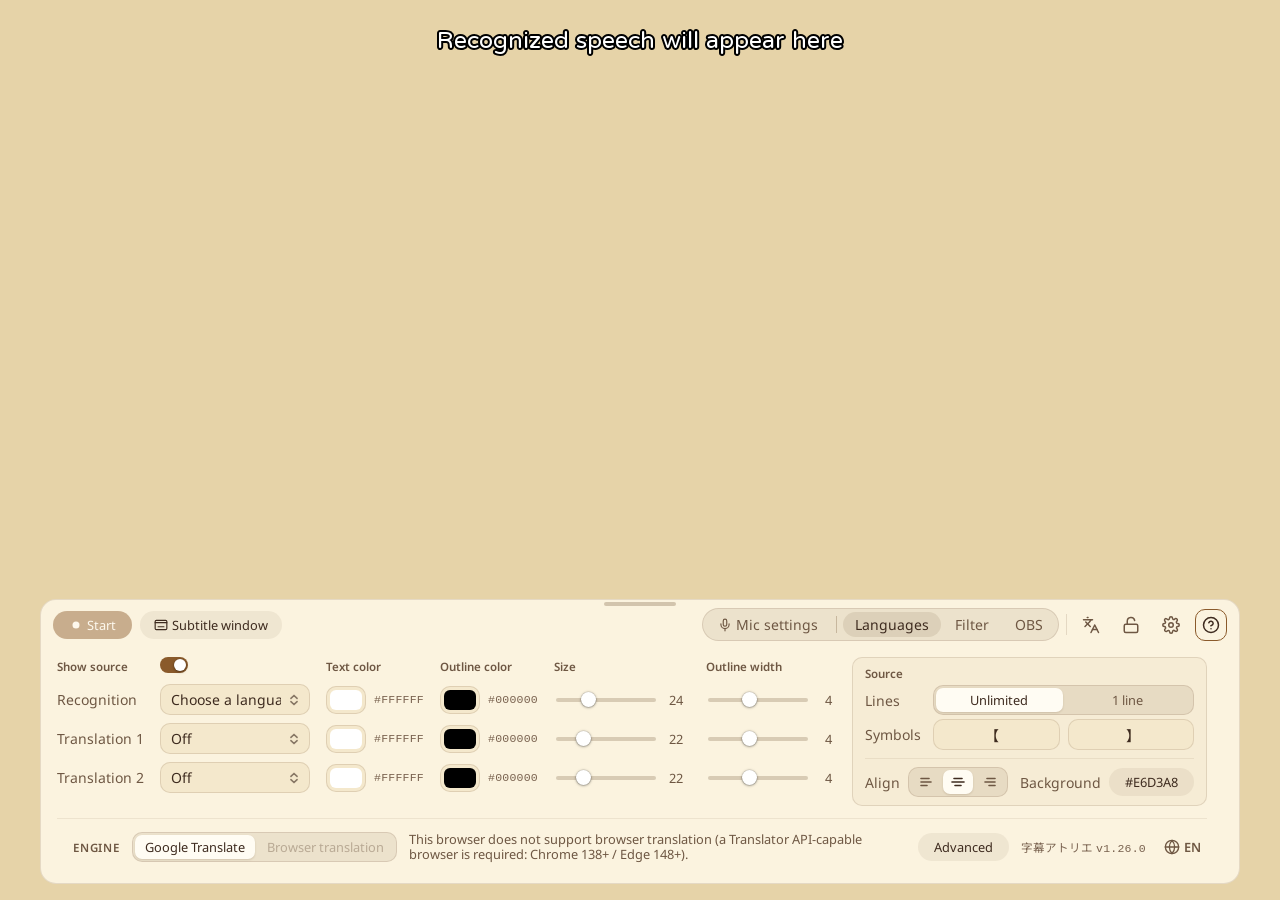
==== index.html @ d868354f "2つ目の窓を開き、別の音声を別々に認識・字幕にできるようにする マイクの設定パネルから index.html?ch=2 の窓を開く。窓ごとに認識・翻訳するので speech.js と controll" ====
<!DOCTYPE html>
<html lang="ja" class="is-booting" translate="no">
<head>
  <meta charset="UTF-8">
  <meta name="google" content="notranslate">
  <meta name="viewport" content="width=device-width, initial-scale=1.0">
  <title data-i18n="app.title">字幕アトリエ</title>
  <link rel="icon" type="image/png" href="images/icon.png">
  <!-- The second window (index.html?ch=2, js/channel.js) wears another accent
       from the first paint, so the two are not mistaken for each other. Its
       title gets a (2) from js/i18n.js. -->
  <script>
    if (new URLSearchParams(location.search).get('ch') === '2') document.documentElement.dataset.ch = '2';
  </script>

  <link rel="preconnect" href="https://fonts.googleapis.com">
  <link rel="preconnect" href="https://fonts.gstatic.com" crossorigin>
  <!-- UI runs on the Noto Sans superfamily: Latin from Noto Sans, Chinese from
       Noto Sans TC, Japanese from Noto Sans JP. They are cut from one source, so
       switching the interface language no longer changes the panel's metrics.
       Each is requested as a variable range (100..900) rather than fixed
       weights, so any weight the CSS asks for is a real one instead of a
       browser-synthesised fake bold, which smears CJK strokes.
       Huninn and M PLUS Rounded 1c stay for the subtitle output only. -->
  <link href="https://fonts.googleapis.com/css2?family=Noto+Sans:wght@100..900&family=Noto+Sans+TC:wght@100..900&family=Noto+Sans+JP:wght@100..900&family=Huninn&family=M+PLUS+Rounded+1c:wght@400;700&display=swap" rel="stylesheet">

  <!-- Shared with overlay.html — defines the subtitle line height and the clip
       heights derived from it. Must load before styles.css, which consumes it. -->
  <link rel="stylesheet" href="css/subtitle-core.css">
  <link rel="stylesheet" href="css/styles.css">
  <!-- Split out of styles.css by feature, one file per JS module where there
       is one. All of them add to @layer components, whose order styles.css
       declares, so styles.css must stay first; their order among themselves
       follows where each block used to sit. -->
  <link rel="stylesheet" href="css/toolbar.css">
  <link rel="stylesheet" href="css/tab-languages.css">
  <link rel="stylesheet" href="css/dialogs.css">
  <link rel="stylesheet" href="css/color-picker.css">
  <link rel="stylesheet" href="css/tab-filter.css">
  <link rel="stylesheet" href="css/tab-obs.css">
  <!-- The subtitle lines themselves, shared with subtitle-window.html so the
       subtitle window draws exactly what this window previews. -->
  <link rel="stylesheet" href="css/subtitle-display.css">
  <!-- The guided tour (js/tour.js). Separate because overlay.html has neither
       a toolbar nor a tour, and because the whole feature lifts out together. -->
  <link rel="stylesheet" href="css/tour.css">
</head>
<body>

  <main class="app-main">

    <section class="output-pane" data-i18n-aria-label="aria.output" aria-label="字幕出力">
      <div class="subtitle-display" data-sub-overflow="normal" data-sub-show-source="true"
           data-target1-lang="none" data-target2-lang="none">
        <div class="subtitle-line source"   id="display-source"   data-i18n-placeholder="output.source"></div>
        <div class="subtitle-line target-1" id="display-target-1" data-i18n-placeholder="output.target1"></div>
        <div class="subtitle-line target-2" id="display-target-2" data-i18n-placeholder="output.target2"></div>
      </div>
    </section>

    <!-- One card carries the toolbar AND the active settings tab. It used to be
         two full-width chrome strips (tab bar on top, control strip at the very
         bottom) with the settings content sandwiched between them; a single
         centred surface removes both bands, and with them the mismatch between
         the strips' edges and the content's. -->
    <aside class="control-card" data-i18n-aria-label="aria.settingsPane" aria-label="設定パネル">
      <!-- Grip for the panel's height (js/ui-layout.js): drag it up for more
           room, double-click to return to the default. A separator in ARIA
           terms, so it is focusable and the arrow keys move it too. Inside the
           card, so a press on it is never a background click. -->
      <div class="panel-resize" id="panel-resize" role="separator" tabindex="0"
           aria-orientation="horizontal"
           data-i18n-aria-label="layout.panelResize" aria-label="パネルの高さ"
           data-i18n-title="layout.panelResize" title="パネルの高さ"></div>
      <!-- One row, two groups: what is used while streaming on the left, what
           is used while setting up on the right. The toolbar survives
           .panel-collapsed (only the tab body is hidden), so start/stop stays
           reachable while the output fills the window — which is also why the
           card is the one region a background click ignores. -->
      <div class="control-toolbar">
        <!-- The live controls: start/stop, and the subtitle window the
             result goes out through. -->
        <div class="toolbar-start">
          <!-- Shown in the second window only (css/toolbar.css): which window
               this is, where the eye goes when pressing start. -->
          <span class="ch-badge" data-i18n-title="settings.second.badge" title="2つ目の窓">2</span>
          <!-- Start and stop are one button (js/speech.js): it offers start
               while idle and stop while recognising. data-recording is the
               single source of truth for "are we live" — js/controller.js,
               js/ui-filter.js, js/ui-mic.js and css/tour.css all read it. Both
               faces are always in the DOM, stacked in one grid cell, so the
               button is as wide as the longer label and does not jump when it
               flips; the hidden face is visibility:hidden, which also keeps it
               out of the accessible name. -->
          <button type="button" class="btn primary speech-btn" id="btn-speech" data-recording="false" disabled>
            <span class="speech-face speech-face-start">
              <svg viewBox="0 0 24 24" width="14" height="14" fill="currentColor" aria-hidden="true">
                <circle cx="12" cy="12" r="6"/>
              </svg>
              <span data-i18n="action.start">開始</span>
            </span>
            <span class="speech-face speech-face-stop">
              <svg viewBox="0 0 24 24" width="14" height="14" fill="currentColor" aria-hidden="true">
                <rect x="6" y="6" width="12" height="12" rx="1"/>
              </svg>
              <span data-i18n="action.stop">停止</span>
            </span>
          </button>

          <!-- Opens or closes the subtitle window (js/subtitle-window.js) from
               any OBS route and any tab, so putting it on stream is not three
               clicks deep. Unlike the mic button it stays while the panel is
               collapsed: that is when it is wanted, to bring back a window
               closed by mistake. aria-pressed is the open state (js/ui-obs.js). -->
          <button type="button" class="btn subwin-btn" id="subwin-btn" aria-pressed="false">
            <!-- app-window icon -->
            <svg viewBox="0 0 24 24" width="14" height="14" fill="none" stroke="currentColor" stroke-width="2" stroke-linecap="round" stroke-linejoin="round" aria-hidden="true">
              <rect x="2" y="4" width="20" height="16" rx="2"/>
              <path d="M2 8h20"/>
              <path d="M7 15h10"/>
            </svg>
            <span data-i18n="toolbar.subwin">字幕ウィンドウ</span>
          </button>
        </div>

        <!-- Shown in the gap between the two groups while the panel is
             collapsed. The tabs drive a body that isn't displayed then, and
             the language routing disappears with it — this is the only place
             left to check what is being recognised and where it is going.
             Read-only by design: collapsed means the output is being
             captured, so it must not invite a mid-stream click. -->
        <p class="toolbar-status" id="toolbar-status"></p>

        <div class="toolbar-actions">
          <!-- The setup controls share one inset track: the microphone, then
               the settings tabs. -->
          <div class="settings-nav">
            <!-- Microphone button and its panel (js/ui-mic.js). In the same
                 track as the tabs: it is set up once per session, like what
                 the tabs hold, and as a pill of its own it stood taller than
                 the tabs beside it. Not a tab itself — it opens a popover —
                 so it sits outside the tablist, behind a separator. Hidden
                 with the tabs while the panel is collapsed: switching the
                 input mid-stream should not be one stray click away.
                 data-alert puts a dot on it. Labelled "settings" rather than
                 just "microphone": an icon alone read as a mute toggle. The
                 tooltip names the device in use. -->
            <button type="button" class="mic-btn" id="mic-btn" popovertarget="mic-panel">
              <svg viewBox="0 0 24 24" width="14" height="14" fill="none" stroke="currentColor" stroke-width="2" stroke-linecap="round" stroke-linejoin="round" aria-hidden="true">
                <rect x="9" y="2" width="6" height="12" rx="3"/>
                <path d="M5 10v1a7 7 0 0 0 14 0v-1"/>
                <path d="M12 18v4"/>
              </svg>
              <span data-i18n="settings.mic.button">マイク設定</span>
            </button>

            <div class="mic-panel" id="mic-panel" popover>
              <div class="mic-panel-row">
                <h3 data-i18n="settings.mic.title">マイク</h3>
                <select class="select mic-select" data-i18n-aria-label="settings.mic.title" aria-label="マイク"></select>
              </div>

              <!-- data-state (idle | running | done) decides which part shows. -->
              <div class="mic-test">
                <div class="mic-test-head">
                  <button type="button" class="btn mic-test-btn" data-i18n="settings.mic.test.button">音量テスト</button>
                  <p class="mic-test-hint" data-i18n="settings.mic.test.hint">説明</p>
                  <p class="mic-test-step" aria-live="polite"></p>
                </div>
                <div class="level-bar mic-test-live"><div class="level-fill"></div></div>
                <div class="mic-test-result">
                  <div class="mic-test-bars">
                    <div class="mic-test-row mic-test-voice">
                      <span data-i18n="settings.mic.test.voice">話し声</span>
                      <div class="level-bar"><div class="level-fill"></div></div>
                      <span class="level-value"></span>
                    </div>
                    <div class="mic-test-row mic-test-bg">
                      <span data-i18n="settings.mic.test.background">背景音</span>
                      <div class="level-bar"><div class="level-fill"></div><div class="level-mark"></div></div>
                      <span class="level-value"></span>
                    </div>
                    <p class="mic-test-gap"></p>
                  </div>
                  <p class="mic-test-verdict" aria-live="polite"></p>
                  <button type="button" class="btn mic-test-switch" hidden
                          data-i18n="settings.segment.switch">切り替える</button>
                </div>
              </div>

              <!-- Cloud recognition only; see speech.js (engineSegments). -->
              <div class="mic-panel-row mic-segment">
                <div>
                  <h3 data-i18n="settings.segment.title">文の区切り</h3>
                  <p data-i18n="settings.segment.desc">説明</p>
                </div>
                <div class="seg-switch" role="group" data-i18n-aria-label="settings.segment.title" aria-label="文の区切り">
                  <label><input type="radio" name="segmentMode" value="auto" data-bind="segmentMode"><span data-i18n="settings.segment.auto">自動</span></label>
                  <label><input type="radio" name="segmentMode" value="engine" data-bind="segmentMode"><span data-i18n="settings.segment.engine">エンジン</span></label>
                </div>
              </div>

              <!-- Opens the second window (js/second-window.js): another input,
                   recognised and put out on its own. Removed in the second
                   window itself, which cannot open a third. -->
              <div class="mic-panel-row mic-second">
                <div>
                  <h3 data-i18n="settings.second.title">2つ目の窓</h3>
                  <p data-i18n="settings.second.desc">説明</p>
                </div>
                <button type="button" class="btn" id="second-window-btn" data-i18n="settings.second.open">開く</button>
              </div>
            </div>

            <span class="settings-nav-sep" aria-hidden="true"></span>

            <!-- Settings are split across three tabs. Each tab panel is filled by
                 its own module (js/ui-languages.js, js/ui-filter.js,
                 js/ui-obs.js — mounted from js/main.js); switching is handled by
                 js/ui-tabs.js and the active tab persists in the settings store. -->
            <div class="settings-tabs" role="tablist" data-i18n-aria-label="aria.settingsSections"
                 aria-label="設定項目" aria-orientation="horizontal">
              <button type="button" role="tab" id="tab-btn-languages" aria-controls="tab-languages"
                      aria-selected="true" data-tab="languages" class="tab-btn is-active"
                      data-i18n="tab.languages">言語</button>
              <button type="button" role="tab" id="tab-btn-filter" aria-controls="tab-filter"
                      aria-selected="false" tabindex="-1" data-tab="filter" class="tab-btn"
                      data-i18n="tab.filter">単語置換</button>
              <button type="button" role="tab" id="tab-btn-obs" aria-controls="tab-obs"
                      aria-selected="false" tabindex="-1" data-tab="obs" class="tab-btn"
                      data-i18n="tab.obs">OBS</button>
            </div>
          </div>

          <button type="button" class="icon-btn" id="toggle-manual" aria-pressed="false"
                  data-i18n-title="header.action.toggleManual" title="テキスト翻訳の表示／非表示">
            <!-- languages / translate icon -->
            <svg viewBox="0 0 24 24" fill="none" stroke="currentColor" stroke-width="2" stroke-linecap="round" stroke-linejoin="round" aria-hidden="true">
              <path d="m5 8 6 6"/>
              <path d="m4 14 6-6 2-3"/>
              <path d="M2 5h12"/>
              <path d="M7 2h1"/>
              <path d="m22 22-5-10-5 10"/>
              <path d="M14 18h6"/>
            </svg>
          </button>

          <!-- The panel is opened and closed by clicking the background, so this
               is the lock for that gesture, not a second way to toggle it. Both
               icons ship; CSS shows the one matching .is-active. -->
          <button type="button" class="icon-btn lock-btn" id="toggle-lock" aria-pressed="false"
                  data-i18n-title="header.action.toggleLock" title="背景クリックでの開閉をロック">
            <!-- lock-open icon (shown while the gesture is live) -->
            <svg class="lock-icon-open" viewBox="0 0 24 24" fill="none" stroke="currentColor" stroke-width="2" stroke-linecap="round" stroke-linejoin="round" aria-hidden="true">
              <rect x="3" y="11" width="18" height="11" rx="2"/>
              <path d="M7 11V7a5 5 0 0 1 9.9-1"/>
            </svg>
            <!-- lock icon (shown while locked) -->
            <svg class="lock-icon-closed" viewBox="0 0 24 24" fill="none" stroke="currentColor" stroke-width="2" stroke-linecap="round" stroke-linejoin="round" aria-hidden="true">
              <rect x="3" y="11" width="18" height="11" rx="2"/>
              <path d="M7 11V7a5 5 0 0 1 10 0v4"/>
            </svg>
          </button>

          <button type="button" class="icon-btn" id="open-settings-dialog"
                  data-i18n-title="header.action.settings" title="設定">
            <!-- gear icon -->
            <svg viewBox="0 0 24 24" fill="none" stroke="currentColor" stroke-width="2" stroke-linecap="round" stroke-linejoin="round" aria-hidden="true">
              <circle cx="12" cy="12" r="3"/>
              <path d="M19.4 15a1.7 1.7 0 0 0 .3 1.8l.1.1a2 2 0 1 1-2.8 2.8l-.1-.1a1.7 1.7 0 0 0-1.8-.3 1.7 1.7 0 0 0-1 1.5V21a2 2 0 0 1-4 0v-.1a1.7 1.7 0 0 0-1.1-1.5 1.7 1.7 0 0 0-1.8.3l-.1.1a2 2 0 1 1-2.8-2.8l.1-.1a1.7 1.7 0 0 0 .3-1.8 1.7 1.7 0 0 0-1.5-1H3a2 2 0 0 1 0-4h.1a1.7 1.7 0 0 0 1.5-1.1 1.7 1.7 0 0 0-.3-1.8l-.1-.1a2 2 0 1 1 2.8-2.8l.1.1a1.7 1.7 0 0 0 1.8.3h.1a1.7 1.7 0 0 0 1-1.5V3a2 2 0 0 1 4 0v.1a1.7 1.7 0 0 0 1 1.5 1.7 1.7 0 0 0 1.8-.3l.1-.1a2 2 0 1 1 2.8 2.8l-.1.1a1.7 1.7 0 0 0-.3 1.8v.1a1.7 1.7 0 0 0 1.5 1H21a2 2 0 0 1 0 4h-.1a1.7 1.7 0 0 0-1.5 1z"/>
            </svg>
          </button>

          <!-- The only entry to the walkthrough (js/tour.js). It sits in the
               toolbar rather than beside the version signature in the Languages
               tab because the toolbar is the one region that survives
               .panel-collapsed and every tab switch — and "how do I get the
               panel back?" is asked precisely when that signature is hidden.
               On the first launches it wears a ring; see .is-hinting. -->
          <button type="button" class="icon-btn" id="open-tour"
                  data-i18n-title="header.action.tour" title="使い方ガイド">
            <!-- circle-help icon -->
            <svg viewBox="0 0 24 24" fill="none" stroke="currentColor" stroke-width="2" stroke-linecap="round" stroke-linejoin="round" aria-hidden="true">
              <circle cx="12" cy="12" r="10"/>
              <path d="M9.1 9a3 3 0 0 1 5.8 1c0 2-3 3-3 3"/>
              <path d="M12 17h.01"/>
            </svg>
          </button>
        </div>
      </div>
      <div class="settings-body" id="settings-body">
        <div class="tab-panel" id="tab-languages" role="tabpanel" aria-labelledby="tab-btn-languages"></div>
        <div class="tab-panel" id="tab-filter" role="tabpanel" aria-labelledby="tab-btn-filter" hidden></div>
        <div class="tab-panel" id="tab-obs"    role="tabpanel" aria-labelledby="tab-btn-obs"    hidden></div>
      </div>
    </aside>

    <section class="manual-translate-panel" id="manual-translate-panel"
             data-i18n-aria-label="aria.manualTranslate" aria-label="テキスト翻訳">
      <!-- Manual text translation UI is mounted by js/ui-manual-translate.js.
           Anchored to the bottom of .app-main so it slides up over the control
           panel from the very bottom of the window. -->
    </section>

  </main>


  <dialog class="app-dialog" id="dialog-settings">
    <div class="dialog-header">
      <h2 data-i18n="dialog.settings.title">設定</h2>
      <button type="button" class="icon-btn" data-close-dialog data-i18n-title="dialog.close"
              data-i18n-aria-label="dialog.close" title="閉じる" aria-label="閉じる">
        <svg viewBox="0 0 24 24" fill="none" stroke="currentColor" stroke-width="2" stroke-linecap="round" stroke-linejoin="round" aria-hidden="true">
          <path d="M18 6 6 18M6 6l12 12"/>
        </svg>
      </button>
    </div>
    <div class="dialog-body">
      <!-- Settings dialog content is mounted by js/ui-settings-dialog.js -->
    </div>
  </dialog>

  <dialog class="app-dialog" id="dialog-url-format">
    <div class="dialog-header">
      <h2 data-i18n="lang.engine.link.help.title">URL の形式</h2>
      <button type="button" class="icon-btn" data-close-dialog data-i18n-title="dialog.close"
              data-i18n-aria-label="dialog.close" title="閉じる" aria-label="閉じる">
        <svg viewBox="0 0 24 24" fill="none" stroke="currentColor" stroke-width="2" stroke-linecap="round" stroke-linejoin="round" aria-hidden="true">
          <path d="M18 6 6 18M6 6l12 12"/>
        </svg>
      </button>
    </div>
    <div class="dialog-body">
      <div class="format-help">
        <p data-i18n="lang.engine.link.help.url.intro">次の形式で入力できます：</p>
        <ul class="format-help-list">
          <li><code>https://your-host.com/translate</code></li>
          <li><code>your-host.com</code> <span data-i18n="lang.engine.link.help.url.note1">（https:// と /translate は自動で補完されます）</span></li>
          <li><code>your-key://your-host.com</code> <span data-i18n="lang.engine.link.help.url.note2">（キーは X-API-Key ヘッダーで送信されます）</span></li>
        </ul>

        <p data-i18n="lang.engine.link.help.request">サーバーに次の POST /translate リクエストを送信します：</p>
        <pre><code>{
  "text": "こんにちは",
  "sourceLang": "ja",
  "targetLangs": ["en", "zh-TW"]
}</code></pre>

        <p data-i18n="lang.engine.link.help.response">サーバーは次の形式でレスポンスを返します：</p>
        <pre><code>{ "translations": ["Hello", "你好"] }</code></pre>
      </div>
    </div>
  </dialog>

  <dialog class="app-dialog" id="dialog-link-example">
    <div class="dialog-header">
      <h2 id="dialog-link-example-title">サンプル</h2>
      <button type="button" class="icon-btn" data-close-dialog data-i18n-title="dialog.close"
              data-i18n-aria-label="dialog.close" title="閉じる" aria-label="閉じる">
        <svg viewBox="0 0 24 24" fill="none" stroke="currentColor" stroke-width="2" stroke-linecap="round" stroke-linejoin="round" aria-hidden="true">
          <path d="M18 6 6 18M6 6l12 12"/>
        </svg>
      </button>
    </div>
    <div class="dialog-body">
      <!-- Example body is populated by js/ui-languages.js when a button is clicked. -->
      <div class="example-steps" id="dialog-link-example-steps"></div>
      <div class="code-block">
        <pre><code id="dialog-link-example-code"></code></pre>
        <button type="button" class="btn code-copy-btn" id="dialog-link-example-copy"
                data-i18n="lang.engine.link.help.copy">コピー</button>
      </div>
    </div>
  </dialog>

  <!-- Quick colours for the in-page palette (js/color-picker.js reads these
       through each input's `list`). Declared here so the sets can be edited
       without touching code; the subtitle set is the one carried over from the
       project this app's palette is modelled on. -->
  <datalist id="palette-text">
    <option value="#FFFFFF"></option>
    <option value="#000000"></option>
    <option value="#4B8CE2"></option>
    <option value="#FF80FF"></option>
    <option value="#CB9947"></option>
    <option value="#FF6264"></option>
    <option value="#988952"></option>
    <option value="#FF0000"></option>
    <option value="#FF6C6C"></option>
    <option value="#BE78FF"></option>
  </datalist>

  <!-- Chroma-key green, the two themes' default backgrounds, and the two pure
       neutrals: this one fills the whole page, so the useful values are the ones
       a key filter can knock out cleanly — plus a way back to either default. -->
  <datalist id="palette-bg">
    <option value="#00FF00"></option>
    <option value="#0E1016"></option>
    <option value="#E6D3A8"></option>
    <option value="#000000"></option>
    <option value="#FFFFFF"></option>
  </datalist>

  <script type="module" src="js/main.js"></script>
</body>
</html>
---- css/subtitle-core.css ----
/**
 * subtitle-core.css
 *
 * The subtitle rendering contract, shared by the two documents that draw
 * subtitles. Both of them are output: the OBS tab presents them as two equal
 * modes (obs.mode.capture / obs.mode.ws), not as a rehearsal and a
 * broadcast.
 *
 *   - index.html + css/styles.css is the window-capture path. OBS captures the
 *     app window and a chroma key removes --sub-bg, so the subtitle area of
 *     that window is what the viewer sees. It doubles as the surface the user
 *     styles against — a second job, not a lesser one — and anything that
 *     spills onto --sub-bg there (a shadow, subpixel antialiasing) reaches the
 *     stream as key residue.
 *   - overlay.html is the WebSocket path, added to OBS as a browser source.
 *
 * A change that looks right in only one of them is broken for whoever uses the
 * other. Both load this file from the same local server, so there is exactly
 * one definition of the numbers below.
 *
 * Why this file exists
 * --------------------
 * The clip heights are not free-standing values — they are multiples of the
 * line height, and the "show only the newest line" and "show two lines" modes
 * are only correct while that relationship holds. Those numbers used to be
 * written out four times (twice in styles.css, twice in overlay.html), so
 * changing the line height silently broke the clipping: text would be cut
 * mid-glyph, or a second line would peek through the bottom of a one-line box.
 * Nothing failed loudly; it just looked wrong on stream.
 *
 * Deriving the clips from the line height makes that breakage impossible.
 * Change --sub-line-height and both clips follow.
 *
 * Scope
 * -----
 * Values only, deliberately. The selectors stay in each side's own stylesheet
 * because the two documents are structured differently: the app window drives
 * its modes from data attributes on .subtitle-display, while the overlay toggles
 * classes on the line elements from the WebSocket payload. Those are two sound
 * wirings for two different data sources, and forcing them into one shape would
 * drag the overlay into the app's store/attribute conventions for no gain.
 *
 * If a future change does unify the selectors, the rules can move here too —
 * but keep this file free of anything that assumes one document's structure.
 *
 * Note for the overlay: OBS caches browser sources. After editing this file,
 * refresh the source's cache in OBS or the old values stay on screen.
 */

:root {
  /* Unitless on purpose: it inherits as a ratio, so a line keeps its own
     proportions when the user changes font size per subtitle slot. */
  --sub-line-height: 1.3;

  /* One line — the source (STT) line in "newest line only" mode. JS scrolls the
     element to its bottom so the last wrapped line is the visible one. */
  --sub-clip-1line: calc(var(--sub-line-height) * 1em);

  /* Two lines — the target lines in "shrink" mode. JS cinema-scrolls through
     anything taller than this. */
  --sub-clip-2line: calc(var(--sub-line-height) * 2em);
}
---- css/styles.css ----
/* =========================================
   字幕アトリエ — main stylesheet
   Organized with @layer to control cascade order.

   This file holds the tokens, base, layout and utilities layers and the
   components shared across the app (buttons, inputs, switches, popovers).
   Components that belong to one feature live beside it, each adding to
   @layer components: toolbar.css, tab-languages.css, tab-filter.css,
   tab-obs.css, dialogs.css, color-picker.css. This file must load first —
   its @layer statement is what fixes the layer order for all of them.

   Design system (dark, Apple-inspired aesthetic):
   - the page itself is the subtitle background (--sub-bg, user-configured,
     a blue-tinted near-black by default — the same cool cast as the card's
     greys, so the card reads as part of it rather than cut out of a void; the
     subtitle window keeps its own fixed key green);
     the control card floats on it with its own dark palette, which climbs
     --color-bg (deepest: code blocks, wells) → surface-1 (card, dialogs) →
     surface-2 (inputs, inset tracks) → surface-3 (hover / raised chips);
     separation prefers hairlines + elevation over solid borders.
   - text hierarchy is white at three opacity levels (≈88/55/30%).
   - spacing uses a numeric 4/8/12/16/24 scale (--space-1..5).
   - type collapses onto a 4-step scale (--text-xs..lg).
   - focus is a soft accent ring (--focus-ring) everywhere.
   ========================================= */

@layer reset, tokens, base, layout, components, utilities;

/* ============ reset ============ */
@layer reset {
  *, *::before, *::after { box-sizing: border-box; }
  html, body, h1, h2, h3, h4, p, ul, ol, figure { margin: 0; padding: 0; }
  ul, ol { list-style: none; }
  button { font: inherit; cursor: pointer; background: none; border: 0; color: inherit; }
  input, select, textarea { font: inherit; color: inherit; }
  img, svg { display: block; max-width: 100%; }
  :focus-visible { outline: none; box-shadow: var(--focus-ring); }
}

/* ============ tokens ============ */
@layer tokens {
  :root {
    color-scheme: dark;

    /* --- typography --- */
    /* One superfamily for the whole UI. The regional face still switches with
       the interface language (see :root:lang(ja)) so each language keeps its
       correct glyph forms, but because Noto Sans TC and JP are cut from the
       same source they share metrics — switching language no longer resizes
       labels and nudges the layout. Latin always comes from Noto Sans, which
       harmonises with both.
       Rounded faces are deliberately NOT used here: their rounded terminals
       blur dense kanji at the 11.5–14px this panel runs at. */
    --font-ui:       "Noto Sans", "Noto Sans TC", system-ui, -apple-system, "Segoe UI", "Microsoft JhengHei", sans-serif;
    /* --font-subtitle lives in css/subtitle-display.css. */

    --text-xs: 0.72rem;
    --text-sm: 0.8rem;
    --text-md: 0.875rem;
    --text-lg: 1rem;

    /* --- UI palette (dark, Apple system colors) --- */
    --color-bg:            #151517;
    --color-surface-1:     #1d1d20;   /* header, control panel, dialogs */
    --color-surface-2:     #27272b;   /* inputs, inset tracks */
    --color-surface-3:     #323238;   /* hover states, raised segments */
    --color-border:        rgba(255, 255, 255, 0.08);   /* hairline */
    --color-border-strong: rgba(255, 255, 255, 0.16);
    --color-text:          rgba(255, 255, 255, 0.88);
    --color-text-dim:      rgba(255, 255, 255, 0.55);
    --color-text-faint:    rgba(255, 255, 255, 0.48);   /* ≈4.8:1 on surface-1, 4.5:1 on surface-2 */
    --color-accent:        #0a84ff;
    --color-accent-hover:  #2f94ff;
    --color-accent-fill:       #0071e3;   /* white text on accent: 4.7:1 (#0a84ff is only 3.65:1) */
    --color-accent-fill-hover: #0068d1;   /* hover darkens, so white text gets more contrast, not less */
    --color-accent-soft:   color-mix(in oklab, var(--color-accent) 20%, transparent);
    --color-danger:        #ff453a;
    --color-danger-fill:       #d70015;   /* white text on red: 5.4:1 (#ff453a is only 3.4:1) */
    --color-danger-fill-hover: #c4281c;   /* hover darkens, like --color-accent-fill-hover */
    --color-danger-text:       color-mix(in oklab, var(--color-danger) 85%, white);
    --color-success:       #32d74b;
    --color-warning:       #ffd60a;

    /* --- material fills (translucent, read over any surface) --- */
    --fill-1: rgba(255, 255, 255, 0.09);   /* resting controls */
    --fill-2: rgba(255, 255, 255, 0.14);   /* hovered controls */
    --fill-3: rgba(255, 255, 255, 0.22);   /* raised / selected chips */
    --fill-inset: rgba(0, 0, 0, 0.22);     /* inset tracks, darker than their chrome */
    --fill-track: rgba(255, 255, 255, 0.18); /* slider rails: lighter than the card, as macOS draws them */
    --fill-toggle: var(--fill-3);          /* switch track while off */

    /* --- motion (custom curves — built-in CSS easings are too weak) --- */
    --ease-out:    cubic-bezier(0.23, 1, 0.32, 1);    /* UI enter / press release */
    --ease-in-out: cubic-bezier(0.77, 0, 0.175, 1);   /* on-screen movement */
    --ease-drawer: cubic-bezier(0.32, 0.72, 0, 1);    /* iOS-like drawer slide */

    /* --- elevation / focus (soft, two-layer Apple shadows) --- */
    --shadow-1:       0 1px 2.5px rgba(0, 0, 0, 0.3);
    --shadow-2:       0 4px 16px rgba(0, 0, 0, 0.28), 0 1px 3px rgba(0, 0, 0, 0.3);
    --shadow-overlay: 0 24px 64px rgba(0, 0, 0, 0.5), 0 4px 16px rgba(0, 0, 0, 0.35);
    --shadow-popover: 0 12px 32px rgba(0, 0, 0, 0.45);
    --color-scrim:    rgba(0, 0, 0, 0.5);   /* dialog backdrop */
    --focus-ring:     0 0 0 3px color-mix(in oklab, var(--color-accent) 40%, transparent);

    /* --- layout sizing --- */
    /* The control card (toolbar + tab body); the manual panel matches it.
       Sized to the Languages tab, the one people sit on, rather than to the
       tallest tab: the OBS tab's instructions scroll instead (.tab-panel is
       overflow-y: auto). It was 324px while the engine column kept a footer
       row for the signature; moving that into the engine row freed 46px. */
    --control-panel-h: 285px;
    --panel-measure:   1200px;    /* widest the card grows to before it centres
                                     itself in the window */
    --radius-sm:       6px;
    --radius-md:       10px;
    --radius-lg:       16px;
    --radius-full:     999px;
    --space-1:         4px;
    --space-2:         8px;
    --space-3:         12px;
    --space-4:         16px;
    --space-5:         24px;

    /* How far the control card is inset from the window. The card being the
       centred object — rather than a full-width strip with centred content —
       is what keeps its edges and its content's edges from disagreeing. */
    --card-inset:      var(--space-4);

    /* Label column shared by every labelled row in every tab. One value means
       controls line up on a single seam, and switching tabs doesn't shift it. */
    --label-col:       130px;

    /* --- subtitle settings (driven from JS) --- */
    --sub-bg:                #0E1016;
    --sub-align:             center;
    --sub-overflow:          normal;        /* normal | shrink (max 2 lines) */

    --sub-source-color:      #FFFFFF;
    --sub-source-stroke:     #000000;
    --sub-source-stroke-w:   4px;
    --sub-source-size:       24px;

    --sub-target1-color:     #FFFFFF;
    --sub-target1-stroke:    #000000;
    --sub-target1-stroke-w:  4px;
    --sub-target1-size:      22px;

    --sub-target2-color:     #FFFFFF;
    --sub-target2-stroke:    #000000;
    --sub-target2-stroke-w:  4px;
    --sub-target2-size:      22px;
  }

  /* Light theme (js/theme.js sets data-theme). Warm rather than a white sheet:
     cream panels on a custard page, deep brown for text instead of black and
     caramel in place of the blue accent. The page itself (--sub-bg) is a user
     setting, not a token, so its light default lives in js/theme.js.
     Only the palette changes here; every component reads these names, which
     is the whole of what makes a second theme cheap. The few literal colours
     that do not survive a light surface are overridden beside their rules
     (search for data-theme="light").
     Contrast, measured: text 12.1:1 on surface-1; dim 5.7:1; faint 5.1:1 on
     surface-1 and 4.6:1 on surface-2; white on accent-fill 5.9:1. */
  :root[data-theme="light"] {
    color-scheme: light;

    --color-bg:            #F0E4C8;
    --color-surface-1:     #FBF3DF;
    --color-surface-2:     #F4E8CC;
    --color-surface-3:     #ECDDB9;
    --color-border:        rgba(94, 62, 30, 0.14);
    --color-border-strong: rgba(94, 62, 30, 0.26);
    --color-text:          #3E2B1F;
    --color-text-dim:      #6E5743;
    --color-text-faint:    #7A6350;
    --color-accent:        #8A5A2B;
    --color-accent-hover:  #9C6A36;
    --color-accent-fill:       #8A5A2B;
    --color-accent-fill-hover: #774B22;
    --color-danger:        #C9372C;
    --color-danger-fill:       #B42318;
    --color-danger-fill-hover: #9E1F15;
    --color-danger-text:       #A8291F;
    --color-success:       #3A8F3F;
    --color-warning:       #C98A00;

    /* Fills flip from white-on-dark to brown-on-cream. The raised chip is the
       exception: it becomes an opaque cream that sits above the inset track,
       the way a selected segment does in a light macOS control. */
    --fill-1: rgba(94, 62, 30, 0.07);
    --fill-2: rgba(94, 62, 30, 0.11);
    --fill-3: #FFFCF3;
    --fill-inset: rgba(94, 62, 30, 0.09);
    --fill-track: rgba(94, 62, 30, 0.22);
    /* Not --fill-3: a cream track on a cream card is no switch at all. */
    --fill-toggle: rgba(94, 62, 30, 0.2);

    /* Brown-tinted and lighter: black shadows at dark-theme strength read as
       smudges on cream. */
    --shadow-1:       0 1px 2px rgba(80, 50, 20, 0.16);
    --shadow-2:       0 4px 14px rgba(80, 50, 20, 0.14), 0 1px 3px rgba(80, 50, 20, 0.12);
    --shadow-overlay: 0 24px 56px rgba(80, 50, 20, 0.22), 0 4px 14px rgba(80, 50, 20, 0.14);
    --shadow-popover: 0 12px 28px rgba(80, 50, 20, 0.2);
    --color-scrim:    rgba(60, 40, 20, 0.32);
  }

  /* The second window (index.html?ch=2, js/channel.js): purple in place of
     the accent, in both themes, so the two windows are told apart at a glance
     — the start button above all. Nothing else changes; the subtitles are
     the user's colours either way.
     Contrast, measured: white on accent-fill 6.0:1 (dark), 6.9:1 (light). */
  :root[data-ch="2"] {
    --color-accent:            #bf5af2;
    --color-accent-hover:      #c86ff5;
    --color-accent-fill:       #8944ab;
    --color-accent-fill-hover: #7a3a99;
  }
  :root[data-ch="2"][data-theme="light"] {
    --color-accent:            #7b3fa0;
    --color-accent-hover:      #8c4db3;
    --color-accent-fill:       #7b3fa0;
    --color-accent-fill-hover: #6a3389;
  }

  /* 日文 UI 時把 CJK 那一段換成日文字形。同一個碼位在台日兩地的寫法不同
     （直、骨、喝…），這無法靠 fallback 順序處理，必須明確覆寫。
     TC 與 JP 同源，所以換的只是字形，字寬不變。
     字幕（--font-subtitle）刻意不跟著切換：一行裡可能同時有原文和兩種
     譯文，沒有單一語言可以跟。 */
  :root:lang(ja) {
    --font-ui: "Noto Sans", "Noto Sans JP", system-ui, "Yu Gothic UI", "Hiragino Sans", sans-serif;
  }
}

/* ============ base ============ */
@layer base {
  html, body { height: 100%; }

  body {
    font-family: var(--font-ui);
    /* The whole window is the user-configured subtitle background, near-black
       by default, and the control card floats on it with its own dark palette.
       In window-capture mode (obs.mode.capture) this window IS the output, so
       the user sets a key colour here for OBS to remove; anything drawn on
       --sub-bg is then judged by whether a keyer can remove it — see
       css/subtitle-core.css. The subtitle window does not follow this: its
       background is fixed key green (subtitle-window.html).
       (--color-bg stays the dark base for wells inside the card — code blocks,
       readonly fields.) */
    background: var(--sub-bg);
    color: var(--color-text);
    min-width: 1000px;
    overflow: hidden;
    /* A single row: .app-main owns the whole window. The keyed subtitle area
       sits flush with the top edge for OBS window capture, and the control card
       floats over the background below it. */
    display: grid;
    grid-template-rows: minmax(0, 1fr);
  }

  /* slim scrollbars for the few internal scroll areas (Chrome-only app) */
  .filter-list::-webkit-scrollbar,
  .obs-conn::-webkit-scrollbar,
  .tab-panel::-webkit-scrollbar,
  .dialog-body::-webkit-scrollbar { width: 8px; height: 8px; }

  .filter-list::-webkit-scrollbar-thumb,
  .obs-conn::-webkit-scrollbar-thumb,
  .tab-panel::-webkit-scrollbar-thumb,
  .dialog-body::-webkit-scrollbar-thumb {
    background: var(--color-surface-3);
    border-radius: var(--radius-sm);

    &:hover { background: var(--color-border-strong); }
  }

  .filter-list::-webkit-scrollbar-track,
  .obs-conn::-webkit-scrollbar-track,
  .tab-panel::-webkit-scrollbar-track,
  .dialog-body::-webkit-scrollbar-track { background: transparent; }
}

/* ============ layout ============ */
@layer layout {

  /* The card's single toolbar row. Two groups: what is used while streaming
     on the left (mic, start/stop, subtitle window), what is used while setting
     up on the right (the tab picker, then global actions). The tab picker used
     to sit centred on a 1fr/auto/1fr track, which capped each side at half of
     what it left — too little once the left group grew a third button. Now
     each group takes what it needs and the slack falls between them. */
  .control-toolbar {
    display: grid;
    /* minmax(0, 1fr) in the middle: the collapsed-state readout lives there,
       and its language names can run long. With a zero minimum it ellipsizes
       instead of pushing the groups — and .toolbar-actions, being mostly icon
       buttons, has nowhere to give. */
    grid-template-columns: auto minmax(0, 1fr) auto;
    align-items: center;
    gap: var(--space-3);
    padding: var(--space-2) var(--space-3);

    .toolbar-start   { grid-column: 1; }
    .toolbar-status  { grid-column: 2; justify-self: center; max-width: 100%; }
    .toolbar-actions { grid-column: 3; }

    /* Hidden until .panel-collapsed shows it (and hides the tabs). The
       transparent border and 6px padding reproduce the tab track's box (1px
       border + 3px + the button's own 3px), so the swap cannot change the
       toolbar's height and jolt the output. */
    .toolbar-status {
      display: none;
      margin: 0;
      padding: 6px var(--space-2);
      border: 1px solid transparent;
      font-size: var(--text-md);
      color: var(--color-text-dim);
      white-space: nowrap;
      overflow: hidden;
      text-overflow: ellipsis;
    }


    .toolbar-actions {
      justify-self: end;
      display: flex;
      align-items: center;
      gap: var(--space-2);

      /* thin divider between the setup track and the global actions; it goes
         with the track when .panel-collapsed hides it */
      > .settings-nav {
        position: relative;
        margin-right: var(--space-2);

        &::after {
          content: "";
          position: absolute;
          right: -9px;
          top: 15%;
          height: 70%;
          width: 1px;
          background: var(--color-border);
        }
      }
    }
  }

  .app-main {
    /* Two stacked rows: the subtitle area on top and the control card below.
       Collapsing (.panel-collapsed) drops the card's tab body so the green area
       grows — this is the normal state while streaming a window capture — while
       the card's toolbar stays put. The manual-translate tool is an overlay
       over the subtitles (see .manual-translate-panel) so opening it never
       resizes the green box. */
    display: grid;
    grid-template-rows: minmax(0, 1fr) auto;
    position: relative;
    min-height: 0;
    /* The closed manual-translate drawer is parked below the bottom edge;
       clip it here so it can't peek out. */
    overflow: clip;
  }

  .output-pane {
    display: grid;
    grid-template-rows: minmax(0, 1fr);
    /* No background of its own — body paints --sub-bg across the whole window
       so the output pane and the area around the card are one continuous surface. */
    min-width: 0;
    min-height: 0;
    /* The lines below refuse to shrink, so on a short window the stack runs
       past the bottom of this pane. The control card covers the middle of that
       area but not the strips beside it (it stops at --panel-measure) or the
       inset below it, and half a character floating next to the panel is worse
       than a line that simply ends at the panel's edge. */
    overflow: hidden;

    /* .subtitle-display and its lines live in css/subtitle-display.css,
       shared with the subtitle window (subtitle-window.html). */
  }

  /* Manual text-translation slide-up overlay. Anchored to the bottom of
     .app-main (not the output pane) so it rises from the very bottom of the window
     and covers the control panel. Hidden by default (translated fully below its
     own height); .manual-open slides it into view. */
  .manual-translate-panel {
    position: absolute;
    /* left/right 0 + an explicit width + auto inline margins centres it on the
       control card's geometry, so the drawer arrives as the same object in the
       same place rather than as a full-width sheet over a centred card. */
    left: 0;
    right: 0;
    bottom: var(--card-inset);
    width: min(100% - var(--card-inset) * 2, var(--panel-measure));
    margin-inline: auto;
    height: var(--control-panel-h);
    z-index: 20;
    display: grid;
    grid-template-rows: auto minmax(0, 1fr) auto auto;
    gap: var(--space-2);
    background: var(--color-surface-1);
    border: 1px solid var(--color-border);
    border-radius: var(--radius-lg);
    /* No drop shadow, for the reason spelled out on .control-card — and this
       one bit even while the drawer was closed. Parked below the window, its
       --shadow-overlay (64px of blur) still reached up over the bottom edge:
       the last 16 rows of the capture measured 20480 pixels running from
       rgb(0,242,0) to rgb(0,204,0), a full-width dark green band that an OBS
       Color Key cannot remove. Open, the same shadow would land on the keyed
       area above the drawer instead. */
    padding: var(--space-3) var(--space-4);
    min-height: 0;
    /* Parked below its own height plus the inset, so it clears the window. */
    transform: translateY(calc(100% + var(--card-inset)));
    /* iOS-like drawer curve; this base rule times the exit (200ms) — the
       slower 300ms enter lives on .manual-open (transitions read their
       duration from the destination state), so closing feels snappier. */
    transition: transform 0.2s var(--ease-drawer);
  }

  .manual-panel-head {
    display: flex;
    align-items: center;
    justify-content: space-between;

    .manual-panel-title {
      font-size: var(--text-md);
      font-weight: 600;
    }
  }

  .control-card {
    /* One floating surface holding the toolbar and the active tab. Because the
       card itself is the centred object, there are no full-width strips whose
       edges can disagree with the content inside — the earlier tab-bar-on-top /
       control-strip-at-the-bottom arrangement sandwiched the content between
       two bands, which read as an I-beam on wide displays.
       .panel-collapsed hides only the tab body, so the toolbar (and start/stop
       with it) stays reachable while the output fills the window. */
    position: relative;   /* anchors the height grip (.panel-resize) */
    display: grid;
    grid-template-rows: auto minmax(0, 1fr);
    width: min(100% - var(--card-inset) * 2, var(--panel-measure));
    height: var(--control-panel-h);
    margin: 0 auto var(--card-inset);
    background: var(--color-surface-1);
    border: 1px solid var(--color-border);
    border-radius: var(--radius-lg);
    /* No drop shadow, deliberately. The window is always the keyed surface in
       obs.mode.capture, and --shadow-2 spills a 16px gradient of translucent
       black onto --sub-bg: measured on a 1280x720 render, the 26 rows above the
       card hold 15802 pixels that are green but not the key colour — a band
       running from rgb(0,253,0) down to rgb(0,201,0) at the window's bottom
       edge. OBS Color Key measures RGB distance, so rgb(0,201,0) sits 54 away
       from the key and survives as a dark green halo around the whole card.
       (The same page with the shadow removed measures 0.) The card still reads
       as a separate surface: it has an opaque fill and a 1px border.
       This used to be scoped to .panel-collapsed, which left the shadow on the
       key colour in the expanded state — the state the app opens in. */
    min-height: 0;
    /* Keeps the tab body's corners inside the card's radius. */
    overflow: hidden;

    /* Press feedback for the background gesture (js/ui-layout.js). The press
       lands outside this card, so the card is the only thing that can say what
       the press is about; it gives under the pointer the way a button does, at
       a fraction of the depth because the surface is a hundred times the size.
       Armed on pointerdown, and deliberately NOT armed while the gesture is
       locked — a press that produces nothing is how the lock explains itself
       without a label. */
    transition: transform 120ms var(--ease-out);

    &.is-arming { transform: scale(0.995); }

    /* The microphone button and the tab picker share the same inset track as
       the .seg-switch controls in the tab bodies, so every segmented control
       in the card is one material. */
    .settings-nav {
      display: flex;
      align-items: center;
      gap: 2px;
      padding: 3px;
      background: var(--fill-inset);
      border: 1px solid var(--color-border);
      border-radius: var(--radius-full);

      .settings-tabs {
        display: flex;
        align-items: center;
        gap: 2px;
      }

      /* Between the microphone and the tabs: it opens a panel, they switch
         one, so they are kept visibly apart inside the one track. */
      .settings-nav-sep {
        width: 1px;
        height: 1.1em;
        margin-inline: 4px;
        background: var(--color-border-strong);
      }

      /* The active tab is a raised material chip, matching the segmented
         switches beside it. No animation on switching — tabs are flipped
         dozens of times a day. The microphone button wears the same chip so
         the track reads as one row of equals. */
      .tab-btn,
      .mic-btn {
        padding: 3px 12px;
        font-size: var(--text-md);
        color: var(--color-text-dim);
        border-radius: var(--radius-full);
        transition: color 0.15s, background 0.15s, transform 0.15s var(--ease-out);

        &:hover {
          color: var(--color-text);
          background: var(--fill-1);
        }

        &:active { transform: scale(0.97); }

        &.is-active {
          color: var(--color-text);
          background: var(--fill-2);
        }
      }
    }

    .settings-body {
      min-height: 0;
      overflow: hidden;
      /* No divider above: the card's own edge does the separating, and a rule
         between the tabs and their panel would say the two are unrelated. */
      padding: var(--space-2) var(--space-4) var(--space-4);

      /* Tabs are designed to fit without scrolling (the Filter tab scrolls
         inside its rule lists instead); overflow-y is a graceful fallback
         for edge cases like very long engine status text. */
      .tab-panel {
        height: 100%;
        min-height: 0;
        overflow-y: auto;
        /* Reserve the scrollbar's width even while nothing overflows, so a
           tab growing taller (e.g. the custom-URL row appearing) doesn't
           shift the whole layout when the scrollbar pops in; the padding
           keeps content from sitting flush against the scrollbar. */
        scrollbar-gutter: stable;
        padding-right: var(--space-2);
      }
    }
  }
}

/* ============ components ============ */
@layer components {

  /* --- generic buttons: borderless material capsules; feedback is
         instant on press (scale), Apple-style --- */
  .btn {
    display: inline-flex;
    align-items: center;
    justify-content: center;
    gap: var(--space-1);
    padding: 5px var(--space-4);
    border: 0;
    border-radius: var(--radius-full);
    background: var(--fill-1);
    color: var(--color-text);
    font-size: var(--text-sm);
    transition: background 0.15s, color 0.15s, transform 0.15s var(--ease-out);

    &:hover:not(:disabled) {
      background: var(--fill-2);
    }

    &:active:not(:disabled) { transform: scale(0.97); }

    &:disabled { opacity: 0.45; cursor: not-allowed; }

    &.primary {
      background: var(--color-accent-fill);
      color: white;

      &:hover:not(:disabled) {
        background: var(--color-accent-fill-hover);
      }
    }

    &.danger {
      background: var(--color-danger-fill);
      color: white;

      &:hover:not(:disabled) {
        background: var(--color-danger-fill-hover);
      }
    }
  }

  /* --- panel height grip (top edge of the control card; js/ui-layout.js) ---
     A short bar centred on the edge, the usual sign for "this pulls". The hit
     area is the toolbar's top padding, so it covers no control. */
  .panel-resize {
    position: absolute;
    top: 0;
    left: 50%;
    translate: -50% 0;
    z-index: 1;
    width: 112px;
    height: var(--space-2);
    display: grid;
    place-items: center;
    cursor: ns-resize;
    touch-action: none;

    &::before {
      content: "";
      width: 72px;
      height: 4px;
      border-radius: var(--radius-full);
      background: var(--color-border-strong);
      transition: background 0.15s;
    }

    &:hover::before,
    &:focus-visible::before { background: var(--color-text-dim); }
    &:focus-visible { outline: none; }
  }

  /* While dragging, the pointer can wander over text and other cursors; keep
     the resize cursor and stop the drag from selecting anything. */
  .is-resizing-panel,
  .is-resizing-panel * {
    cursor: ns-resize !important;
    user-select: none;
  }
  .is-resizing-panel .panel-resize::before { background: var(--color-accent); }

  /* --- icon-only button (32×32) --- */
  .icon-btn {
    width: 32px;
    height: 32px;
    display: inline-grid;
    place-items: center;
    border-radius: var(--radius-md);
    color: var(--color-text-dim);
    transition: background 0.15s, color 0.15s, transform 0.15s var(--ease-out);

    &:hover { background: var(--fill-1); color: var(--color-text); }

    &:active { transform: scale(0.94); }

    /* pressed/active state (e.g. layout toggle while its panel is collapsed):
       a quiet accent tint rather than a full accent fill */
    &.is-active {
      background: var(--color-accent-soft);
      color: var(--color-accent-hover);

      &:hover {
        background: color-mix(in oklab, var(--color-accent) 28%, transparent);
        color: var(--color-accent-hover);
      }
    }

    svg { width: 18px; height: 18px; }
  }

  /* --- segmented switch (button-based for i18n switcher,
         radio-based for settings via <label><input><span></label>).
         An inset track; the active segment is a raised chip. --- */
  .seg-switch {
    /* Positioning context so the visually-hidden (position:absolute) radios
       below stay contained here instead of escaping to the viewport — an
       escaped radio gets focus-scrolled into view, scrolling the whole page
       and pushing the header off-screen. */
    position: relative;
    display: inline-flex;
    gap: 2px;
    padding: 2px;
    border: 1px solid var(--color-border);
    border-radius: var(--radius-md);
    background: var(--fill-inset);

    /* button-based variant (i18n switcher) */
    button {
      padding: 3px 10px;
      border-radius: calc(var(--radius-md) - 3px);
      color: var(--color-text-dim);
      font-size: var(--text-sm);
      letter-spacing: 0.5px;
      transition: background 0.15s, color 0.15s, transform 0.15s var(--ease-out);

      &:hover { color: var(--color-text); }

      &:active { transform: scale(0.97); }

      &.is-active {
        background: var(--fill-3);
        color: var(--color-text);
        box-shadow: var(--shadow-1);
      }
    }

    /* radio-based variant (settings) */
    label {
      display: inline-flex;
      cursor: pointer;
    }

    input[type="radio"] {
      position: absolute;
      opacity: 0;
      pointer-events: none;
    }

    label > span {
      padding: 3px 10px;
      border-radius: calc(var(--radius-md) - 3px);
      color: var(--color-text-dim);
      font-size: var(--text-sm);
      transition: background 0.15s, color 0.15s, transform 0.15s var(--ease-out);
      user-select: none;
    }

    label:hover > span { color: var(--color-text); }

    label:not(.is-disabled):active > span { transform: scale(0.97); }

    input[type="radio"]:checked + span {
      background: var(--fill-3);
      color: var(--color-text);
      box-shadow: var(--shadow-1);
    }

    input[type="radio"]:focus-visible + span {
      box-shadow: var(--focus-ring);
    }

    /* Engine option whose backend is unavailable (e.g. Chrome AI not ready). */
    label.is-disabled { cursor: not-allowed; }
    label.is-disabled > span { opacity: 0.4; }
    label.is-disabled:hover > span { color: var(--color-text-dim); }
  }

  /* icon-only variant (e.g., alignment switch) — fixed square cells */
  .seg-switch-icons {
    label > span {
      display: inline-grid;
      place-items: center;
      padding: 5px 8px;
    }
    svg { display: block; }
  }

  /* --- form rows (used inside tabs) --- */
  .form-row {
    display: grid;
    grid-template-columns: var(--label-col) 1fr;
    align-items: center;
    gap: var(--space-2);
    padding: var(--space-1) 0;

    .form-row-label {
      color: var(--color-text-dim);
      font-size: var(--text-md);
    }
  }

  /* Download button with the pack's name beside it. Wraps so a long name drops
     to its own line instead of widening the source column. */
  /* A row of a section's controls, optionally led by its heading. Inlining the
     heading costs no height — the control beside it is taller anyway — which
     matters in the shortest tab in the app. (Same idea as .style-wrap-head in
     the Style tab.) Wraps rather than overflowing when the column gets narrow. */
  .col-head {
    display: flex;
    flex-wrap: wrap;
    align-items: center;
    gap: var(--space-3);

    .section-title { flex-shrink: 0; }
  }

  /* two-line layout (label above control) */
  .form-row-stack {
    grid-template-columns: 1fr;
    gap: var(--space-1);

    /* segmented controls hug their content (Apple-style) instead of being
       stretched to the column width by the grid */
    > .seg-switch { justify-self: start; }
  }

  /* Toggle rows read as one full-width unit, System Settings-style: the
     label fills the row and the switch sits on the trailing edge. Also
     prevents long labels from wrapping into orphans against the fixed
     130px label column. */
  .form-row:has(> .toggle) {
    display: flex;
    align-items: center;
    justify-content: space-between;
    gap: var(--space-3);

    .form-row-label { flex: 1; }
  }

  /* two-column row: two label+control cells side by side, split by a thin
     vertical divider. Each cell stacks its label above its control. */
  .form-row-pair {
    display: grid;
    grid-template-columns: 1fr 1fr;
    align-items: stretch;
    padding: var(--space-1) 0;

    > * {
      display: flex;
      flex-direction: column;
      align-items: center;
      justify-content: center;
      gap: var(--space-1);
      min-width: 0;
    }

    > *:first-child  { padding-right: var(--space-3); }
    > * + * {
      padding-left: var(--space-3);
      border-left: 1px solid color-mix(in oklab, var(--color-border) 55%, transparent);
    }
  }

  /* --- section header inside tabs --- */
  .section-title {
    font-size: var(--text-xs);
    font-weight: 600;
    text-transform: uppercase;
    letter-spacing: 0.8px;
    color: var(--color-text-dim);
  }

  /* --- generic horizontal column layout (Style / OBS tabs) --- */
  .panel-cols {
    display: grid;
    grid-template-columns: 1fr 1fr 1fr;
    gap: var(--space-4);

    /* two-column variant (e.g. Filter tab: replace rules | blacklist) */
    &.cols-2 { grid-template-columns: 1fr 1fr; }

    /* a second row of columns in the same tab gets a separating rule above */
    & + & {
      margin-top: var(--space-3);
      padding-top: var(--space-3);
      border-top: 1px solid color-mix(in oklab, var(--color-border) 60%, transparent);
    }
  }

  .panel-col {
    display: flex;
    flex-direction: column;
    gap: var(--space-2);
    min-width: 0;

    /* thin divider between columns */
    & + & {
      padding-left: var(--space-4);
      border-left: 1px solid color-mix(in oklab, var(--color-border) 55%, transparent);
    }

    /* a second section heading in a column (e.g. 翻訳 2) gets breathing room */
    .section-title:not(:first-child) {
      margin-top: var(--space-2);
    }
  }

  /* Bubble shown beside its trigger via the native Popover API + CSS anchor
     positioning (Chrome/Edge). Sits to the right of the button (growing
     upward if tall) so it appears where the user just clicked; flips to the
     left if there isn't room. Shared look; each trigger names its own anchor.
     A popover — not a tooltip — because these hold instructions the user reads
     while doing something else, and a tooltip would vanish the moment the
     pointer moved away. */
  .help-popover {
    position-area: span-top right;
    position-try-fallbacks: flip-inline;
    inset: auto;
    margin: 0 var(--space-2);

    width: max-content;
    max-width: min(320px, 80vw);
    background: var(--color-surface-2);
    border: 1px solid var(--color-border-strong);
    border-radius: var(--radius-md);
    box-shadow: var(--shadow-2);
    padding: var(--space-3);
    color: var(--color-text);
    font-size: var(--text-sm);
    line-height: 1.5;

    .format-help-examples { margin-top: 0; }
  }

  /* --- form inputs (dark theme) --- */

  .select,
  .text-input {
    background: var(--color-surface-2);
    color: var(--color-text);
    border: 1px solid var(--color-border);
    border-radius: var(--radius-md);
    padding: 5px 10px;
    font-size: var(--text-md);
    width: 100%;
    min-width: 0;
    transition: border-color 0.15s;

    &:hover { border-color: var(--color-border-strong); }
    &:focus { border-color: var(--color-accent); outline: none; box-shadow: var(--focus-ring); }
  }

  .select {
    appearance: none;
    /* macOS pop-up button: paired up/down chevrons on the trailing edge */
    background-image: url("data:image/svg+xml;utf8,<svg xmlns='http://www.w3.org/2000/svg' viewBox='0 0 16 16' fill='none' stroke='white' stroke-opacity='0.6' stroke-width='1.8' stroke-linecap='round' stroke-linejoin='round'><path d='M4.5 6.2 8 2.8l3.5 3.4M4.5 9.8 8 13.2l3.5-3.4'/></svg>");
    background-repeat: no-repeat;
    background-position: right 8px center;
    background-size: 14px;
    padding-right: 28px;

    /* The chevrons are a data URI, which cannot read a custom property, so
       the light theme swaps in a brown copy. */
    :root[data-theme="light"] & {
      background-image: url("data:image/svg+xml;utf8,<svg xmlns='http://www.w3.org/2000/svg' viewBox='0 0 16 16' fill='none' stroke='%233E2B1F' stroke-opacity='0.6' stroke-width='1.8' stroke-linecap='round' stroke-linejoin='round'><path d='M4.5 6.2 8 2.8l3.5 3.4M4.5 9.8 8 13.2l3.5-3.4'/></svg>");
    }
  }

  /* native <option>s — give the popup a dark background where possible */
  .select option {
    background: var(--color-surface-1);
    color: var(--color-text);
  }

  /* compact, fixed-width select for the language rows — the full-width default
     is far wider than the short language names need. Must come after .select so
     it wins on the (equal-specificity) width. */
  .select-compact {
    width: 150px;
    flex-shrink: 0;
  }

  /* Device names run long ("CABLE Output (VB-Audio Virtual Cable)"); wider than
     the language selects, and cut with an ellipsis past that. */
  .select-device {
    width: 240px;
    flex-shrink: 0;
    text-overflow: ellipsis;
  }

  .secret-input-wrap {
    position: relative;
    display: grid;
    min-width: 0;

    .secret-input {
      padding-right: 42px;
    }

    &[data-secret-visible="false"] .secret-input {
      -webkit-text-security: disc;
    }

    .secret-toggle {
      position: absolute;
      top: 50%;
      right: 3px;
      width: 28px;
      height: 28px;
      transform: translateY(-50%);
    }
  }

  /* Icon swap, shared by every masked control — single fields through
     .secret-input-wrap and the blacklist column through .blacklist-mask. Keyed
     off the state attribute rather than either wrapper class so a new masked
     control only has to carry data-secret-visible. The crossed-out eye offers
     "show"; the open eye offers "hide". */
  [data-secret-visible] {
    .icon-eye { display: none; }

    &[data-secret-visible="true"] {
      .icon-eye { display: block; }
      .icon-eye-off { display: none; }
    }
  }

  /* --- toggle switch (checkbox styled as iOS-style track + thumb) --- */
  .toggle {
    display: inline-flex;
    align-items: center;
    cursor: pointer;
    position: relative;

    input[type="checkbox"] {
      position: absolute;
      opacity: 0;
      pointer-events: none;
    }

    /* iOS proportions: the thumb is white in both states; only the
       track color flips. */
    .toggle-track {
      position: relative;
      display: inline-block;
      width: 38px;
      height: 22px;
      background: var(--fill-toggle);
      border-radius: var(--radius-full);
      transition: background 0.18s;
    }

    .toggle-thumb {
      position: absolute;
      top: 2px;
      left: 2px;
      width: 18px;
      height: 18px;
      background: white;
      border-radius: 50%;
      box-shadow: 0 1px 3px rgba(0, 0, 0, 0.4), 0 0 0 0.5px rgba(0, 0, 0, 0.08);
      transition: transform 0.18s var(--ease-out);
    }

    input[type="checkbox"]:checked + .toggle-track {
      background: var(--color-accent);
    }

    input[type="checkbox"]:checked + .toggle-track .toggle-thumb {
      transform: translateX(16px);
    }

    input[type="checkbox"]:focus-visible + .toggle-track {
      box-shadow: var(--focus-ring);
    }
  }

  /* Short variant for the language matrix's header row, where a full-height
     toggle would make the header row taller than its text labels. */
  .toggle.toggle-compact {
    .toggle-track { width: 28px; height: 16px; }
    .toggle-thumb { width: 12px; height: 12px; }
    input[type="checkbox"]:checked + .toggle-track .toggle-thumb {
      transform: translateX(12px);
    }
  }

  /* --- range slider + readout --- */
  .slider-group {
    display: grid;
    grid-template-columns: 1fr 28px;
    align-items: center;
    gap: var(--space-2);

    .slider-value {
      color: var(--color-text-dim);
      font-size: var(--text-sm);
      text-align: center;
      font-variant-numeric: tabular-nums;
    }
  }

  /* macOS-style slider: a light rail with a white round knob and a soft
     shadow. The rail is lifted above the card rather than sunk into it: a
     4px strip of --fill-inset sits within a shade of the card itself and
     disappears, and unlike .seg-switch it has no border to outline it. */
  input[type="range"] {
    appearance: none;
    -webkit-appearance: none;
    width: 100%;
    height: 4px;
    background: var(--fill-track);
    border-radius: 2px;
    outline: none;
    cursor: pointer;

    &::-webkit-slider-thumb {
      appearance: none;
      -webkit-appearance: none;
      width: 15px;
      height: 15px;
      background: white;
      border-radius: 50%;
      box-shadow: 0 0.5px 2.5px rgba(0, 0, 0, 0.5), 0 0 0 0.5px rgba(0, 0, 0, 0.1);
      cursor: pointer;
      transition: transform 0.1s var(--ease-out);

      &:hover { transform: scale(1.1); }
    }

    &::-moz-range-thumb {
      width: 15px;
      height: 15px;
      background: white;
      border: 0;
      border-radius: 50%;
      box-shadow: 0 0.5px 2.5px rgba(0, 0, 0, 0.5);
      cursor: pointer;
    }
  }

  /* --- animations --- */

  /* REC badge breathing (header start button while recognising) */
  @keyframes rec-pulse {
    50% { opacity: 0.35; }
  }

  /* OBS "connecting" status dot */
  @keyframes dot-pulse {
    50% { opacity: 0.4; }
  }
}

/* ============ utilities ============ */
@layer utilities {
  /* Nothing in index.html is ready to be looked at. Its static text is the
     Japanese the file is authored in, and the three tab panels are empty
     until their modules mount — both are corrected by init() in js/main.js,
     a fetch or two later. Painting that intermediate state cost nothing while
     ja was also the default interface language; now that the language is
     detected (see _detectUiLang() in js/store.js), an English or Chinese
     visitor would watch the app flash Japanese on every launch.

     visibility rather than display or opacity: the layout underneath settles
     while it is hidden, so the reveal has nothing left to reflow.

     The animation is a dead man's switch, not an effect. init() removes
     .is-booting itself, which cancels this long before it fires; it only ever
     runs if the module never executed at all (a parse error, a blocked
     import), and a broken app the user can see beats a blank window. */
  .is-booting body {
    visibility: hidden;
    animation: boot-reveal 0s linear 3s forwards;
  }
  @keyframes boot-reveal { to { visibility: visible; } }

  /* Capture mode: hide a panel so the subtitle area is unobstructed.
     Driven by body classes toggled from the header buttons (js/ui-layout.js).
     Both the control panel and the manual overlay are fully manual — nothing is
     auto-hidden while recognising. The header always stays so the toggles (and
     start/stop) remain reachable. */

  /* Collapsing and restoring is a click on the background — anywhere outside
     the control card (js/ui-layout.js). An invisible hit area needs an
     affordance, and the cursor is the only one available here, so it follows
     the lock: pointer while the gesture is live, back to normal once
     .panel-locked makes the background inert. `auto` rather than `default` on
     the foreground surfaces, so text fields keep their I-beam. */
  .app-main { cursor: pointer; }
  .panel-locked .app-main { cursor: auto; }
  .control-card,
  .manual-translate-panel { cursor: auto; }

  /* Collapsing drops only the tab body, so the output grows while the card
     shrinks to its toolbar — start/stop stays where it was instead of
     disappearing with the settings. */
  .panel-collapsed .settings-body { display: none; }
  .panel-collapsed .control-card  { height: auto; }
  .panel-collapsed .panel-resize  { display: none; }

  /* The tab picker would drive a body that is no longer displayed, so it hands
     its cell to the read-only language readout. */
  .panel-collapsed .settings-nav   { display: none; }
  .panel-collapsed .toolbar-status { display: block; }

  /* Manual text-translation overlay: slide it up into view over the output.
     Enter is deliberately slower (300ms) than the 200ms exit on the base rule. */
  .manual-open .manual-translate-panel {
    transform: translateY(0);
    transition-duration: 0.3s;
  }

  /* The HTML [hidden] attribute defaults to `display: none` via the UA
     stylesheet, but any author rule with `display: <other>` (e.g. grid/flex
     on .form-row or .tab-panel) wins by source order. Re-asserting it in a
     later layer (utilities > components) restores the expected behavior. */
  [hidden] { display: none; }

  .visually-hidden {
    position: absolute;
    width: 1px;
    height: 1px;
    padding: 0;
    margin: -1px;
    overflow: hidden;
    clip: rect(0, 0, 0, 0);
    white-space: nowrap;
    border: 0;
  }

  /* Reduced motion: keep the state changes (color/opacity feedback) but drop
     movement — the manual panel appears in place instead of sliding, presses
     don't scale, pulses stop. */
  @media (prefers-reduced-motion: reduce) {
    .manual-translate-panel { transition: none; }

    /* dialogs keep the opacity fade (comprehension) but not the scale.
       This utilities-layer rule also outranks the components-layer
       @starting-style scale during the enter frame. */
    .app-dialog { transform: none; }

    .btn:active:not(:disabled),
    .icon-btn:active,
    .tab-btn:active,
    .seg-switch button:active,
    .seg-switch label:active > span { transform: none; }

    /* The press still has to answer "did that register?", so the card keeps the
       feedback and trades the movement for a lift in its edge. */
    .control-card { transition: border-color 120ms var(--ease-out); }
    .control-card.is-arming {
      transform: none;
      border-color: var(--color-border-strong);
    }

    /* Same treatment as the dialogs: keep the fade, drop the scale — and this
       utilities-layer rule also outranks the components-layer @starting-style
       during the enter frame. */
    .color-popover { transform: none; }
    .color-preset,
    .color-preset:hover,
    .color-preset:active { transition: none; transform: none; }

    .speech-btn[data-recording="true"] svg,
    .obs-conn-status[data-phase="connecting"] .obs-conn-dot {
      animation: none;
    }
  }
}
---- css/toolbar.css ----
/* =========================================
   字幕アトリエ — toolbar

   The toolbar along the bottom of the control card: start/stop, the
   microphone button and its panel (device, level test), the subtitle-window
   button and the background-click lock. js/speech.js, js/ui-mic.js,
   js/ui-obs.js.

   Split out of styles.css. Everything stays inside @layer components:
   styles.css declares the layer order and must load first, and a rule
   left outside a layer would outrank every layered rule in the app.
   ========================================= */

@layer components {
  /* --- start/stop (toolbar; js/speech.js) ---
     One button (index.html, #btn-speech). Both faces sit in the same grid
     cell so the button keeps the longer label's width; only the one for the
     current state is visible. Here in components rather than with the rest of
     the toolbar in layout, because it has to outrank .btn and .btn.primary. */
  .speech-btn {
    display: inline-grid;
    align-self: stretch;
    flex-shrink: 0;
    padding-inline: 16px;
    white-space: nowrap;

    .speech-face {
      grid-area: 1 / 1;
      display: inline-flex;
      align-items: center;
      justify-content: center;
      gap: var(--space-1);
    }
    .speech-face-stop { visibility: hidden; }

    /* Live: the stop face, on a pulsing red badge — the toolbar's one
       at-a-glance sign that recognition is running. */
    &[data-recording="true"] {
      background: color-mix(in oklab, var(--color-danger) 20%, transparent);
      color: color-mix(in oklab, var(--color-danger) 70%, white);

      /* Lightened toward white it is pale pink on a pink badge in the light
         theme; the theme's own danger text is dark enough to read there. */
      :root[data-theme="light"] & { color: var(--color-danger-text); }

      &:hover:not(:disabled) {
        background: color-mix(in oklab, var(--color-danger) 30%, transparent);
      }

      .speech-face-start { visibility: hidden; }
      .speech-face-stop  { visibility: visible; }
      svg { animation: rec-pulse 1.4s ease-in-out infinite; }
    }
  }

  /* --- background-click lock (toolbar) ---
     Two glyphs in one button: an open shackle while a background click still
     collapses/restores the panel, a closed one once it doesn't. The .is-active
     tint alone would be too quiet for a state you check mid-stream, so the icon
     carries it. Both are in the same inline-grid cell, hence display, not
     opacity. --- */
  .lock-btn {
    .lock-icon-closed { display: none; }

    &.is-active {
      .lock-icon-open   { display: none; }
      .lock-icon-closed { display: block; }
    }
  }

  /* --- microphone button + panel (toolbar; ui-mic.js) --- */
  .toolbar-start {
    justify-self: start;
    display: flex;
    align-items: center;
    gap: var(--space-2);
  }

  /* "2" before start/stop, in the second window only (js/channel.js). */
  .ch-badge {
    display: none;
    place-items: center;
    min-width: 22px;
    height: 22px;
    padding-inline: 6px;
    border-radius: var(--radius-full);
    background: var(--color-accent-fill);
    color: #fff;
    font-size: var(--text-sm);
    font-weight: 700;
    line-height: 1;

    :root[data-ch="2"] & { display: inline-grid; }
  }

  .mic-btn {
    position: relative;
    anchor-name: --mic-btn;
    display: inline-flex;
    align-items: center;
    gap: var(--space-1);
    white-space: nowrap;

    /* Something needs attention: the picked device is unplugged (warn), or
       the last level test found a problem (bad). */
    &[data-alert="warn"]::after,
    &[data-alert="bad"]::after {
      content: "";
      position: absolute;
      top: 0;
      right: 2px;
      width: 7px;
      height: 7px;
      border-radius: 50%;
      background: var(--color-warning);
      box-shadow: 0 0 0 2px var(--color-surface-1);
    }
    &[data-alert="bad"]::after { background: var(--color-danger); }

    &:has(+ .mic-panel:popover-open) {
      background: var(--color-accent-soft);
      color: var(--color-accent-hover);
    }
  }

  /* Opens upward: the toolbar sits at the bottom of the window. Grows
     leftward from the button's right edge, since the button is on the right
     half of the toolbar now. */
  .mic-panel {
    position-anchor: --mic-btn;
    position-area: top span-left;
    inset: auto;
    /* Clears the card's top edge, which sits a toolbar-padding above the button. */
    margin: 0 0 calc(var(--space-2) + var(--space-3));
    width: min(440px, calc(100vw - 2 * var(--space-4)));
    /* The area above the button is the containing block here, so 100% is all
       the room there is; a short window scrolls the panel instead of letting
       it spill down over the toolbar. */
    max-height: 100%;
    overflow-y: auto;
    padding: var(--space-4);
    display: none;
    gap: var(--space-4);
    background: var(--color-surface-1);
    color: var(--color-text);
    border: 1px solid var(--color-border-strong);
    border-radius: var(--radius-lg);
    box-shadow: var(--shadow-popover);

    &:popover-open { display: grid; }

    h3 {
      font-size: var(--text-md);
      font-weight: 600;
    }
    p {
      color: var(--color-text-dim);
      font-size: var(--text-sm);
      line-height: 1.45;
    }
  }

  .mic-panel-row {
    display: grid;
    grid-template-columns: auto 1fr;
    align-items: center;
    gap: var(--space-3);

    .mic-select { min-width: 0; text-overflow: ellipsis; }
  }

  .mic-segment,
  .mic-second {
    grid-template-columns: 1fr auto;
    padding-top: var(--space-3);
    border-top: 1px solid color-mix(in oklab, var(--color-border) 60%, transparent);
  }


  /* --- subtitle window button (toolbar; js/ui-obs.js) ---
     Matches the mic button's box. Lit while the window is open, in the same
     accent the mic button wears while its panel is up. */
  .subwin-btn {
    align-self: stretch;
    padding-inline: 14px;
    white-space: nowrap;

    &[aria-pressed="true"] {
      background: var(--color-accent-soft);
      color: var(--color-accent-hover);
    }
  }

  /* --- level test (inside the mic panel) ---
     One block with three states: idle shows the button and a hint, running
     the prompt and a live bar, done the two measured bars and the advice. */
  .mic-test {
    display: grid;
    gap: var(--space-2);

    .mic-test-head {
      display: flex;
      align-items: center;
      flex-wrap: wrap;
      gap: var(--space-3);
    }
    .mic-test-step {
      color: var(--color-text);
      font-weight: 600;
    }

    &[data-state="idle"]    :is(.mic-test-step, .mic-test-live, .mic-test-result) { display: none; }
    &[data-state="running"] :is(.mic-test-hint, .mic-test-result)                 { display: none; }
    &[data-state="done"]    :is(.mic-test-step, .mic-test-live)                   { display: none; }

    .mic-test-result {
      display: grid;
      gap: var(--space-2);
      justify-items: start;
    }
    .mic-test-bars {
      display: grid;
      gap: var(--space-2);
      justify-self: stretch;
    }
    .mic-test-row {
      display: grid;
      grid-template-columns: 5em 1fr 4.5em;
      align-items: center;
      gap: var(--space-2);
      font-size: var(--text-sm);
    }
    .level-value {
      text-align: right;
      font-variant-numeric: tabular-nums;
      color: var(--color-text-dim);
    }
    /* Background above the line: that bar is the problem. */
    .mic-test-bg.is-over .level-fill {
      background: var(--color-danger);
    }
    .mic-test-verdict {
      &[data-tone="ok"]   { color: var(--color-success); }
      &[data-tone="warn"] { color: var(--color-warning); }
      &[data-tone="bad"]  { color: var(--color-danger-text); }
    }
  }

  .level-bar {
    position: relative;
    height: 8px;
    border-radius: 4px;
    background: var(--color-surface-2);

    .level-fill {
      width: 0;
      height: 100%;
      border-radius: inherit;
      background: var(--color-accent);
      transition: width 60ms linear;
    }
    /* The line the background has to stay under. */
    .level-mark {
      position: absolute;
      top: -3px;
      bottom: -3px;
      width: 2px;
      margin-left: -1px;
      background: var(--color-warning);
    }
  }
}
---- css/tab-languages.css ----
/* =========================================
   字幕アトリエ — Languages tab

   js/ui-languages.js: the per-line matrix, the display settings beside it,
   the offline pack and the translation engine, plus the interface-language
   menu and signature that sit in the same tab.

   Split out of styles.css. Everything stays inside @layer components:
   styles.css declares the layer order and must load first, and a rule
   left outside a layer would outrank every layered rule in the app.
   ========================================= */

@layer components {
  /* --- interface language (Languages tab, beside the signature; js/main.js) ---
     An icon button that also shows the current language, opening a small menu
     upward — the panel sits at the bottom of the window. */
  .lang-btn {
    anchor-name: --lang-btn;
    width: auto;
    padding-inline: 6px;
    display: inline-flex;
    gap: 4px;
    font-size: var(--text-sm);
    font-weight: 600;

    svg { width: 16px; height: 16px; }

    &:has(+ .lang-menu:popover-open) {
      background: var(--color-accent-soft);
      color: var(--color-accent-hover);
    }
  }

  .lang-menu {
    position-anchor: --lang-btn;
    position-area: top span-left;
    inset: auto;
    margin: 0 0 calc(var(--space-2) + var(--space-3));
    padding: var(--space-1);
    display: none;
    min-width: 150px;
    background: var(--color-surface-1);
    color: var(--color-text);
    border: 1px solid var(--color-border-strong);
    border-radius: var(--radius-lg);
    box-shadow: var(--shadow-popover);

    &:popover-open { display: grid; }

    button {
      display: flex;
      align-items: center;
      justify-content: space-between;
      gap: var(--space-3);
      padding: 6px 10px;
      border-radius: var(--radius-md);
      font-size: var(--text-md);
      text-align: left;

      &:hover { background: var(--fill-1); }

      /* checkmark on the active language */
      &[aria-checked="true"]::after {
        content: "✓";
        color: var(--color-accent-hover);
      }
    }
  }

  .style-align-control {
    justify-self: start;
  }

  /* Lives inside .help-popover now, which sets the colour, size and leading —
     dimming it there would only make a bubble the user opened on purpose harder
     to read. */
  .offline-pack-info { margin: 0; }

  /* Beside the engine picker (see ui-languages.js). Takes what the row has
     left; the heading row wraps it underneath when that is too little. */
  .engine-inline {
    flex: 1 1 24ch;
    display: flex;
    align-items: center;
    gap: var(--space-2);
    min-width: 0;

    &:not(:has(> :not([hidden]))) { display: none; }
  }

  /* Name and version, quiet enough to read as a mark on the work rather than a
     label in the layout. Two tones: the name is the constant, the version is
     the part that is actually consulted. */
  .app-signature {
    margin-left: auto;
    flex-shrink: 0;
    font-size: var(--text-xs);
    color: var(--color-text-faint);
    white-space: nowrap;
    user-select: none;

    .app-signature-version {
      font-family: ui-monospace, "SF Mono", Consolas, "Liberation Mono", monospace;
      letter-spacing: 0.02em;
    }
  }

  .offline-popover { position-anchor: --offline-help-anchor; }

  .offline-help-toggle { anchor-name: --offline-help-anchor; }
  .offline-pack-btn    { anchor-name: --offline-pack-anchor; }

  /* The one .help-popover the app opens by itself rather than on a click, so
     it is the one that needs to announce its own arrival: it fades in instead
     of blinking, and fades back out when it auto-clears. allow-discrete is what
     lets `display` and `overlay` participate, without which the exit frame is
     skipped and it would vanish instantly on the way out. */
  .offline-status-popover {
    position-anchor: --offline-pack-anchor;
    opacity: 0;
    transform: translateY(4px);
    transition:
      opacity 0.18s var(--ease-out),
      transform 0.18s var(--ease-out),
      overlay 0.18s allow-discrete,
      display 0.18s allow-discrete;

    &:popover-open {
      opacity: 1;
      transform: translateY(0);

      @starting-style {
        opacity: 0;
        transform: translateY(4px);
      }
    }

    /* A failure has to read as one — it stays until dismissed, so without this
       it is the same bubble as "ready", just with different words in it. */
    &.is-error {
      color: var(--color-danger-text);
      border-color: color-mix(in oklab, var(--color-danger) 45%, var(--color-border-strong));
    }
  }

  /* --- language controls: source side | translation side --- */
  .lang-grid {
    display: flex;
    flex-direction: column;
    /* No gap here: the separator rule below owns the spacing between the matrix
       and the column row. Having both meant a flex gap, a margin and a padding
       all stacking into 36px of dead space in a panel that is short on height. */
    height: 100%;
    min-height: 0;
  }

  /* One row per subtitle line: label, language, then its four appearance
     controls. Rows are display:contents so every cell joins this grid and the
     columns line up down the table. The two slider tracks are fixed lengths;
     everything else is sized by its control. */
  /* Matrix on the left, whole-display settings in the space it leaves. When
     the window narrows, the matrix scrolls inside itself, so the right-hand
     block keeps its width. */
  .lang-top {
    display: flex;
    /* Children stretch (the default) so the divider on .lang-extras runs the
       full height of the row rather than only as far as its own four rows;
       each side packs its own rows at the top with align-content. */
    gap: var(--space-4);
    min-width: 0;
  }

  /* Two groups stacked in one well: the source-line settings (a heading and
     two label/control rows), then the whole-display pair sharing one row.
     Sized by content — this block is narrow by design and must not steal
     width from the matrix. */
  .lang-extras {
    flex-shrink: 0;
    display: flex;
    flex-direction: column;
    gap: var(--space-2);
    /* Bounded so no child with a large intrinsic width drags the block wide
       and squeezes the matrix. Measured against the card's 1150px cap: the
       widest content is English's display row at ~352px, and with the matrix's
       swatches at 40px the matrix leaves ~359px — 7px of slack. A longer
       English label pushes that row onto two lines; dropping the "Align"
       label (the icons speak for themselves) buys back ~40px if it does. */
    max-width: 360px;

    /* Enclosed as a recessed well rather than divided off by a hairline: these
       settings arrived from another tab and are a different kind of thing
       from the per-line matrix beside them, so the boundary should read as "a
       separate group" rather than "the next column". Same treatment as
       .format-help — the app's existing boxed sub-region, not a new one. */
    padding: var(--space-2) var(--space-3);
    background: color-mix(in oklab, var(--color-bg) 45%, var(--color-surface-1));
    border: 1px solid var(--color-border);
    border-radius: var(--radius-md);
  }

  /* Source group: heading across the top, then label | control rows. The
     control track takes whatever the well's width leaves, so the picker and
     the symbol boxes end on the same edge as the display row below; 140px
     floor keeps the picker readable. */
  .lang-extras-source {
    display: grid;
    grid-template-columns: max-content minmax(140px, 1fr);
    column-gap: var(--space-3);
    row-gap: var(--space-1);
    align-items: center;
    transition: opacity 150ms ease;

    .seg-switch { width: 100%; }
    .seg-switch label { flex: 1; }
    .seg-switch label > span { width: 100%; text-align: center; }
    /* flex-basis, not `width: auto` — auto restores the browser's default input
       width (~20 characters), and two of those blow the block out, squeeze the
       matrix to its minimum and clip its last column behind its own overflow. */
    .symbol-inputs .text-input { flex: 1 1 3em; min-width: 0; }
  }

  /* The source line is hidden, so these settings currently do nothing. Dimmed
     rather than disabled: they stay editable for setting up in advance. */
  .lang-top:has(#lang-show-source:not(:checked)) .lang-extras-source {
    opacity: 0.45;
  }

  .lang-extras-heading {
    grid-column: 1 / -1;
    font-size: var(--text-xs);
    font-weight: 600;
    color: var(--color-text-dim);
  }

  /* Whole-display pair on one row, each control at its natural width and the
     two pairs pushed to the row's ends. The hairline marks the change of
     scope from the source group above. */
  .lang-extras-display {
    display: flex;
    flex-wrap: wrap;
    align-items: center;
    justify-content: space-between;
    gap: var(--space-2) var(--space-3);
    padding-top: var(--space-2);
    border-top: 1px solid color-mix(in oklab, var(--color-border) 60%, transparent);
  }

  .lang-extras-pair {
    display: inline-flex;
    align-items: center;
    gap: var(--space-2);
  }

  .lang-extras-label {
    color: var(--color-text-dim);
    font-size: var(--text-md);
    white-space: nowrap;
  }

  .lang-matrix {
    display: grid;
    /* Both slider tracks share one fixed length so they line up and don't
       stretch and shrink as the window is resized. The <output> beside each
       slider shows the exact value, so the track only needs to be comfortable
       to drag, not precise. A narrow window scrolls the matrix (overflow-x
       below) rather than shortening the tracks. The column holds the whole
       .slider-group, so its width is the 100px track plus the group's gap and
       28px readout. */
    grid-template-columns:
      max-content max-content max-content max-content
      calc(100px + var(--space-2) + 28px) calc(100px + var(--space-2) + 28px);
    column-gap: var(--space-4);
    row-gap: var(--space-2);
    align-items: center;
    justify-content: start;
    /* Rows stay packed at the top now that .lang-top stretches its children to
       a common height for the divider. */
    align-content: start;
    /* A 6-column table cannot collapse without losing the column comparison it
       exists for, so in a narrow window it scrolls inside itself rather than
       widening the card. */
    overflow-x: auto;
  }

  .lang-matrix-head,
  .lang-matrix-row { display: contents; }

  .lang-matrix-head > span {
    font-size: var(--text-xs);
    font-weight: 600;
    color: var(--color-text-dim);
  }

  .lang-show-source-label {
    cursor: pointer;
    white-space: nowrap;
  }

  /* A row's control cell. It holds only the select now that the show-source
     toggle moved to the header row; kept as a flex wrapper for any future
     inline extra. */
  .lang-control {
    display: flex;
    align-items: center;
    gap: var(--space-2);
    min-width: 0;
  }

  .lang-field-label {
    color: var(--color-text-dim);
    font-size: var(--text-md);
    white-space: nowrap;
  }

  /* Offline pack column. The removal instructions are the longest text in the
     tab, so the column is capped — otherwise installing a pack (which is when
     that text appears) would visibly change the layout. */
  /* The two bottom columns are deliberately NOT equal: the offline pack is a
     heading plus two buttons, while the engine wants every pixel it can get for
     the picker and the URL field. So the pack is sized by its content and the
     engine takes the rest. */
  .lang-grid > .panel-cols {
    grid-template-columns: auto minmax(0, 1fr);
  }

  /* Pinned to the second track so the engine keeps the wide column even when
     the pack column is absent (non-Chrome), where a display:none sibling
     generates no box and auto-placement would otherwise pull it left. */
  .lang-engine { grid-column: 2; }

  /* ...and without this the divider would still be drawn, since the adjacent
     sibling selector matches on the DOM, not on what is rendered. */
  .panel-col[hidden] + .panel-col {
    padding-left: 0;
    border-left: 0;
  }

  /* Offline pack column. Nothing here needs a width cap any more — the long
     removal instructions moved into a popover. */
  .lang-sub { min-width: 0; }

  /* engine picker + its detail region, filling the translation column */
  .lang-engine {
    display: flex;
    flex-direction: column;
    gap: var(--space-2);
    min-height: 0;

    /* segmented control hugs its content (Apple-style) instead of being
       stretched to the column width; with four engines it wraps onto a second
       row rather than overflowing the column */
    .seg-switch {
      flex-wrap: wrap;
      max-width: 100%;
    }
  }

  /* --- custom URL format help (Languages tab) --- */
  .format-help {
    margin-top: var(--space-2);
    padding: var(--space-3);
    background: color-mix(in oklab, var(--color-bg) 60%, var(--color-surface-1));
    border: 1px solid var(--color-border);
    border-radius: var(--radius-md);
    font-size: var(--text-sm);
    line-height: 1.5;
    color: var(--color-text-dim);

    p {
      margin-top: var(--space-2);
    }

    ul.format-help-list {
      list-style: disc;
      padding-left: var(--space-4);
      margin-top: var(--space-1);

      li { margin-top: 2px; }
    }

    code {
      font-family: ui-monospace, "SF Mono", Consolas, "Liberation Mono", monospace;
      font-size: 0.85em;
      background: var(--color-bg);
      color: var(--color-text);
      padding: 1px 4px;
      border-radius: var(--radius-sm);
    }

    pre {
      margin-top: var(--space-1);
      background: var(--color-bg);
      border: 1px solid var(--color-border);
      border-radius: var(--radius-sm);
      padding: var(--space-2) var(--space-3);
      max-height: 220px;
      overflow-y: auto;
      overflow-x: hidden;

      code {
        background: none;
        padding: 0;
        color: var(--color-text);
        white-space: pre-wrap;
        overflow-wrap: anywhere;
        font-size: var(--text-sm);
        line-height: 1.45;
      }
    }
  }

  .format-help-examples {
    display: flex;
    flex-wrap: wrap;
    align-items: flex-start;
    gap: var(--space-2);
    margin-top: var(--space-3);

    /* Label takes a full line so the buttons sit below it in a single row. */
    > span {
      flex-basis: 100%;
      color: var(--color-text-dim);
      font-size: var(--text-sm);
    }

    .btn {
      padding: 3px 10px;
      font-size: var(--text-sm);
    }
  }

  /* Separator between the matrix row and the columns below it in the Languages
     tab. Keyed off .lang-top, not .lang-matrix — the matrix gained a wrapper
     when the display settings moved in beside it, which left this rule matching
     nothing and the headings below sitting flush against the rows above. */
  .lang-top + .panel-cols {
    margin-top: var(--space-3);
    padding-top: var(--space-3);
    border-top: 1px solid color-mix(in oklab, var(--color-border) 60%, transparent);
  }

  /* Two small boxes for the characters wrapped around the recognised line.
     Not scoped to a tab — the control moved to the Languages tab. */
  .symbol-inputs {
    display: flex;
    gap: var(--space-2);

    .text-input {
      width: 3em;
      text-align: center;
      padding-inline: var(--space-2);
    }
  }

  /* Picker dimmed while the translation server overrides it: nothing in it is
     selected, and the note beside it says why. Still clickable — picking an
     engine is how the server is turned off from here. */
  .lang-engine .seg-switch.is-overridden { opacity: 0.55; }

  /* --- advanced: servers of the user's own --- */

  /* At the row's far end, beside the signature, wherever the engine's own
     status line leaves it — a button that moved when that line appeared would
     be harder to find than one that never does. */
  .advanced-btn {
    flex-shrink: 0;
    margin-left: auto;
    display: inline-flex;
    align-items: center;
    gap: var(--space-1);
    anchor-name: --advanced-anchor;

    /* Lit while a server is in use, so a setting tucked away in the popover
       cannot be forgotten about. */
    &[data-active="true"] {
      background: color-mix(in oklab, var(--color-accent) 22%, transparent);
      border-color: color-mix(in oklab, var(--color-accent) 60%, transparent);
      color: var(--color-text);
    }

    & + .help-popover + .app-signature { margin-left: 0; }
  }

  /* Opens upward from the bottom row, over the preview: the panel has no room
     below the button, and the popover is taller than the row. */
  .advanced-popover {
    position-anchor: --advanced-anchor;
    position-area: top span-left;
    position-try-fallbacks: flip-inline;
    margin: var(--space-2) 0;
    width: min(400px, 90vw);
    max-width: none;
  }

  .advanced-section {
    display: flex;
    flex-direction: column;
    gap: var(--space-2);

    & + & {
      margin-top: var(--space-3);
      padding-top: var(--space-3);
      border-top: 1px solid var(--color-border);
    }

    .format-help-examples { margin-top: 0; }
  }

  .advanced-head {
    display: flex;
    align-items: center;
    justify-content: space-between;
    gap: var(--space-2);
  }

  .advanced-title {
    margin: 0;
    font-size: var(--text-md);
    font-weight: 600;
  }

  .advanced-desc {
    margin: 0;
    color: var(--color-text-dim);
  }

  .advanced-foot {
    display: flex;
    align-items: center;
    justify-content: space-between;
    gap: var(--space-2);
  }

  .advanced-link {
    flex-shrink: 0;
    color: var(--color-accent-hover);
    font-size: var(--text-sm);
  }

  /* Recognition server connection: in the popover, and as a bare dot on the
     button. */
  .stt-status {
    display: flex;
    align-items: center;
    gap: var(--space-1);
    min-width: 0;
    margin: 0;
    color: var(--color-text-dim);
    font-size: var(--text-sm);
    white-space: nowrap;
  }

  .stt-status-text {
    overflow: hidden;
    text-overflow: ellipsis;
  }

  .stt-status-dot {
    flex: 0 0 auto;
    width: 8px;
    height: 8px;
    border-radius: 50%;
    background: var(--color-text-faint);

    &[data-phase="connecting"], .stt-status[data-phase="connecting"] & {
      background: var(--color-warning);
      animation: dot-pulse 1.2s ease-in-out infinite;
    }
    &[data-phase="connected"], &[data-phase="ready"],
    .stt-status[data-phase="connected"] &, .stt-status[data-phase="ready"] & {
      background: var(--color-success);
    }
    &[data-phase="retrying"], &[data-phase="failed"],
    .stt-status[data-phase="retrying"] &, .stt-status[data-phase="failed"] & {
      background: var(--color-danger);
    }
  }

  .stt-status[data-phase="retrying"],
  .stt-status[data-phase="failed"] { color: var(--color-danger-text); }
}
---- css/dialogs.css ----
/* =========================================
   字幕アトリエ — dialogs

   The native <dialog> shell and what goes inside each one: the manual
   translation tool, app settings, and the custom-URL example dialog.

   Split out of styles.css. Everything stays inside @layer components:
   styles.css declares the layer order and must load first, and a rule
   left outside a layer would outrank every layered rule in the app.
   ========================================= */

@layer components {
  /* --- dialog (native <dialog>) --- */
  .app-dialog {
    border: 1px solid var(--color-border);
    padding: 0;
    border-radius: var(--radius-lg);
    background: var(--color-surface-1);
    color: var(--color-text);
    min-width: 480px;
    max-width: min(90vw, 720px);
    max-height: 86vh;
    box-shadow: var(--shadow-overlay);

    /* Enter/exit animation. Modals keep transform-origin: center (they are
       not anchored to a trigger). Scale starts at 0.97 — never from 0 —
       and the exit (150ms) is snappier than the enter (200ms). display/
       overlay transition with allow-discrete keeps the dialog in the
       top layer until the exit finishes (Chrome-only app). */
    opacity: 0;
    transform: scale(0.97);
    transition:
      opacity   150ms var(--ease-out),
      transform 150ms var(--ease-out),
      display   150ms allow-discrete,
      overlay   150ms allow-discrete;

    &[open] {
      opacity: 1;
      transform: scale(1);
      transition-duration: 200ms;

      @starting-style {
        opacity: 0;
        transform: scale(0.97);
      }
    }

    &::backdrop {
      background: var(--color-scrim);
      backdrop-filter: blur(8px);
      opacity: 0;
      transition:
        opacity 150ms var(--ease-out),
        display 150ms allow-discrete,
        overlay 150ms allow-discrete;
    }

    &[open]::backdrop {
      opacity: 1;
      transition-duration: 200ms;

      @starting-style {
        opacity: 0;
      }
    }

    .dialog-header {
      display: flex;
      align-items: center;
      justify-content: space-between;
      min-height: 48px;
      padding: var(--space-2) var(--space-4);
      border-bottom: 1px solid var(--color-border);

      h2 { font-size: var(--text-lg); font-weight: 600; }
    }

    .dialog-body {
      padding: var(--space-4);
      overflow-y: auto;
      max-height: calc(86vh - 48px);
    }
  }

  /* --- manual text translation tool --- */
  .manual-translate-texts {
    display: grid;
    grid-template-columns: 1fr 1fr;
    gap: var(--space-3);
    min-height: 0;
  }

  .manual-field {
    display: grid;
    grid-template-rows: auto minmax(0, 1fr);
    gap: var(--space-1);
    min-width: 0;
    min-height: 0;

    > span {
      color: var(--color-text-dim);
      font-size: var(--text-sm);
    }
  }

  .manual-textarea {
    resize: none;
    min-height: 0;
    height: 100%;
    line-height: 1.45;
  }

  .manual-textarea[readonly] {
    background: color-mix(in oklab, var(--color-bg) 70%, var(--color-surface-2));
  }

  .manual-translate-toolbar {
    display: flex;
    align-items: center;
    justify-content: flex-end;
  }

  .manual-actions {
    display: flex;
    align-items: center;
    justify-content: flex-end;
    gap: var(--space-2);
    min-width: 0;

    .manual-target {
      width: min(240px, 45%);
      min-width: 160px;
    }
  }

  .manual-status {
    min-height: 1.2em;
    color: var(--color-text-dim);
    font-size: var(--text-sm);
    line-height: 1.2;

    &[data-type="error"] {
      color: var(--color-danger-text);
    }
  }

  /* --- app settings dialog --- */
  .dialog-section {
    &:not(:first-child) {
      margin-top: var(--space-4);
      padding-top: var(--space-4);
      border-top: 1px solid color-mix(in oklab, var(--color-border) 60%, transparent);
    }

    h3 {
      font-size: var(--text-md);
      font-weight: 600;
      margin-bottom: var(--space-1);
    }

    p {
      color: var(--color-text-dim);
      font-size: var(--text-sm);
      line-height: 1.45;
    }
  }

  .dialog-setting-row {
    display: grid;
    grid-template-columns: 1fr auto;
    align-items: center;
    gap: var(--space-4);
  }

  .about-list {
    display: grid;
    gap: var(--space-2);
    margin-top: var(--space-3);

    > div {
      display: grid;
      grid-template-columns: 96px 1fr;
      gap: var(--space-3);
      align-items: baseline;
    }

    dt {
      color: var(--color-text-dim);
      font-size: var(--text-sm);
    }

    dd {
      margin: 0;
      font-size: var(--text-md);
      line-height: 1.35;
    }

    /* Version rides alongside the app name, quieter than it. */
    .about-version {
      color: var(--color-text-faint);
      font-size: var(--text-sm);
    }
  }

  /* --- code block in example dialog --- */
  .example-steps {
    font-size: var(--text-sm);
    color: var(--color-text-dim);
    margin-bottom: var(--space-3);

    .example-steps-title {
      font-weight: 600;
      color: var(--color-text);
      margin-bottom: var(--space-1);
    }

    ol {
      list-style: decimal;
      padding-left: var(--space-4);

      li {
        margin-top: var(--space-1);
        line-height: 1.6;
      }
    }

    code {
      font-family: ui-monospace, "SF Mono", Consolas, "Liberation Mono", monospace;
      font-size: 0.82em;
      background: var(--color-bg);
      color: var(--color-text);
      padding: 1px 6px;
      border-radius: var(--radius-sm);
      margin-left: 6px;
      overflow-wrap: anywhere;
    }
  }

  .code-block {
    position: relative;

    pre {
      background: var(--color-bg);
      border: 1px solid var(--color-border);
      border-radius: var(--radius-md);
      padding: var(--space-3);
      padding-right: 96px; /* room for copy button */
      max-height: 60vh;
      overflow: auto;
      margin: 0;
    }

    code {
      font-family: ui-monospace, "SF Mono", Consolas, "Liberation Mono", monospace;
      font-size: var(--text-sm);
      line-height: 1.5;
      color: var(--color-text);
      white-space: pre;
    }
  }

  .code-copy-btn {
    position: absolute;
    top: var(--space-2);
    right: var(--space-2);
    padding: 3px 10px;
    font-size: var(--text-sm);

    &.is-copied {
      background: var(--color-accent-fill);
      border-color: transparent;
      color: white;
    }
  }
}
---- css/color-picker.css ----
/* =========================================
   字幕アトリエ — colour picker

   The swatch/hex triggers and the popover they open (js/color-picker.js).
   Used by the Languages tab today, but a component rather than part of it.

   Split out of styles.css. Everything stays inside @layer components:
   styles.css declares the layer order and must load first, and a rule
   left outside a layer would outrank every layered rule in the app.
   ========================================= */

@layer components {
  /* swatch + live hex readout, macOS-style — confirms "is this pure white?"
     without opening the palette (kept in sync by ui-bind.js). position:relative
     keeps the visually-hidden colour input from escaping to the viewport, where
     focusing it would scroll the page (same trap as the segmented-switch
     radios). */
  .color-cell {
    position: relative;
    display: inline-flex;
    align-items: center;
    gap: var(--space-2);

    .color-value {
      font-family: ui-monospace, "SF Mono", Consolas, "Liberation Mono", monospace;
      font-size: var(--text-xs);
      color: var(--color-text-faint);
      letter-spacing: 0.02em;
    }
  }

  /* Colour trigger with no visible swatch — see the note in ui-languages.js for
     why the background colour must not paint itself; its hex label carries the
     value instead. Wrapper is position:relative for the same reason as
     .color-cell above. */
  .color-pick {
    position: relative;
    display: inline-flex;
    align-items: center;

    .color-value { color: var(--color-text); }
  }

  /* The trigger the palette opens from: the old <input type="color"> swatch.
     Narrowed from the native 64px to 40px: the two colour columns are in the
     matrix that shares .lang-top with .lang-extras, and the 48px they give
     back is what lets the English extras block fit beside it. The hex
     readout beside each swatch carries the exact value, so the swatch only
     needs to show the colour. Painted from --selected-color, which
     js/color-picker.js writes on every change. */
  .color-swatch {
    --selected-color: #FFFFFF;
    width: 40px;
    height: 28px;
    padding: 3px;
    border: 1px solid var(--color-border);
    border-radius: var(--radius-md);
    background: var(--color-surface-2);
    transition: border-color 0.15s;

    &:hover { border-color: var(--color-border-strong); }

    /* Inner fill rather than a background on the button itself: it keeps the
       3px inset the native swatch had, so a white value still reads as a swatch
       against the surface instead of merging with the panel. */
    &::before {
      content: "";
      display: block;
      width: 100%;
      height: 100%;
      border-radius: var(--radius-sm);
      background: var(--selected-color);
    }
  }

  /* ============ in-page colour palette (js/color-picker.js) ============ */

  /* Fixed and positioned from JS — it opens out of a card pinned to the bottom
     of the window and has to flip above its trigger when there is no room
     below. z-index clears the panel and the manual-translate drawer; it never
     opens from inside a <dialog>, which would out-rank it via the top layer. */
  .color-popover {
    position: fixed;
    z-index: 900;
    display: none;
    width: 268px;
    padding: var(--space-3);
    border: 1px solid var(--color-border);
    border-radius: var(--radius-lg);
    background: var(--color-surface-1);
    box-shadow: var(--shadow-overlay);
    /* transform-origin is set by positionPopover() to the trigger's centre */
    transition: opacity 0.15s var(--ease-out), transform 0.15s var(--ease-out);

    &.is-open {
      display: block;

      @starting-style {
        opacity: 0;
        transform: scale(0.96);
      }
    }
  }

  .color-popover-head {
    margin-bottom: var(--space-2);
    font-size: var(--text-sm);
    font-weight: 600;
    color: var(--color-text);
  }

  /* Saturation across, value down, over the current hue — the standard square.
     Two gradients stacked on the hue fill: white to transparent left to right,
     black to transparent bottom to top. */
  .color-field {
    --field-hue: hsl(0, 100%, 50%);
    position: relative;
    width: 100%;
    height: 132px;
    border-radius: var(--radius-md);
    overflow: hidden;
    cursor: crosshair;
    touch-action: none;   /* the drag is ours, not the browser's scroll */
    background-color: var(--field-hue);
    background-image:
      linear-gradient(to top, #000, transparent),
      linear-gradient(to right, #FFF, transparent);
    box-shadow: inset 0 0 0 1px var(--color-border);
  }

  .color-field-cursor {
    position: absolute;
    width: 12px;
    height: 12px;
    border: 2px solid #FFF;
    border-radius: var(--radius-full);
    /* Dark halo under the white ring so the cursor stays visible on white. */
    box-shadow: 0 0 0 1px rgba(0, 0, 0, 0.55), var(--shadow-1);
    transform: translate(-50%, -50%);
    pointer-events: none;
  }

  .color-popover-label {
    display: flex;
    flex-direction: column;
    gap: var(--space-1);
    margin-top: var(--space-2);
    font-size: var(--text-xs);
    color: var(--color-text-dim);
  }

  /* Qualified by the popover on purpose, and it must stay that way: the panel's
     generic slider is `input[type="range"]`, and an attribute selector carries
     class-level specificity — (0,1,1) beats a lone `.color-hue` at (0,1,0), so
     unqualified this rule loses every declaration to the macOS-style slider
     further down and the hue track renders as a flat 4px line. */
  .color-popover .color-hue {
    appearance: none;
    -webkit-appearance: none;
    width: 100%;
    height: 12px;
    margin: 0;
    padding: 0;
    border-radius: var(--radius-full);
    cursor: pointer;
    background: linear-gradient(to right,
      #F00 0%, #FF0 17%, #0F0 33%, #0FF 50%, #00F 67%, #F0F 83%, #F00 100%);

    &::-webkit-slider-runnable-track { height: 12px; background: transparent; }
    &::-webkit-slider-thumb {
      appearance: none;
      -webkit-appearance: none;
      width: 14px;
      height: 18px;
      margin-top: -3px;
      border: 2px solid #FFF;
      border-radius: var(--radius-sm);
      background: transparent;
      box-shadow: 0 0 0 1px rgba(0, 0, 0, 0.5), var(--shadow-1);
    }
    &::-moz-range-track { height: 12px; background: transparent; }
    &::-moz-range-thumb {
      width: 14px;
      height: 18px;
      border: 2px solid #FFF;
      border-radius: var(--radius-sm);
      background: transparent;
    }
  }

  .color-popover-row {
    display: flex;
    align-items: flex-end;
    gap: var(--space-2);
  }

  .color-preview {
    width: 34px;
    height: 30px;
    flex: 0 0 34px;
    border-radius: var(--radius-sm);
    box-shadow: inset 0 0 0 1px var(--color-border-strong);
  }

  .color-hex-label { flex: 1; }

  .color-hex {
    width: 100%;
    height: 30px;
    padding: 4px var(--space-2);
    border: 1px solid var(--color-border);
    border-radius: var(--radius-sm);
    background: var(--color-surface-2);
    color: var(--color-text);
    font-family: ui-monospace, "SF Mono", Consolas, "Liberation Mono", monospace;
    font-size: var(--text-sm);
    text-transform: uppercase;

    &:focus { outline: none; border-color: var(--color-accent); box-shadow: var(--focus-ring); }
    /* Only a hint while typing — nothing is written through until the value
       parses, so an invalid box has changed nothing. */
    &.is-invalid { border-color: var(--color-danger); }
  }

  .color-presets-label {
    margin-top: var(--space-3);
    font-size: var(--text-xs);
    color: var(--color-text-dim);
  }

  .color-presets {
    display: grid;
    grid-template-columns: repeat(10, 1fr);
    gap: var(--space-1);
    margin-top: var(--space-1);
  }

  .color-preset {
    --preset-color: #FFF;
    aspect-ratio: 1;
    padding: 0;
    border-radius: var(--radius-sm);
    background: var(--preset-color);
    box-shadow: inset 0 0 0 1px var(--color-border-strong);
    transition: transform 0.12s var(--ease-out);

    &:hover  { transform: scale(1.12); }
    &:active { transform: scale(0.94); }
    /* A ring rather than a border: a border would shrink the colour it marks. */
    &.is-selected {
      box-shadow: 0 0 0 2px var(--color-surface-1), 0 0 0 3.5px var(--color-accent);
    }
  }
}
---- css/tab-filter.css ----
/* =========================================
   字幕アトリエ — word-replacement tab

   js/ui-filter.js: the two rule lists.

   Split out of styles.css. Everything stays inside @layer components:
   styles.css declares the layer order and must load first, and a rule
   left outside a layer would outrank every layered rule in the app.
   ========================================= */

@layer components {
  /* --- word-replacement tab: two side-by-side rule lists. The section fills
     its tab panel and only the lists themselves scroll, so the toggles and
     add buttons always stay in reach. --- */
  .filter-section {
    height: 100%;
    min-height: 0;

    .panel-cols.cols-2 {
      height: 100%;
      grid-template-rows: minmax(0, 1fr);
    }

    /* Columns keep the base flex stack (the blacklist column holds five blocks,
       so a fixed three-row grid handed the stretch row to the second toggle);
       the list group alone takes the leftover height. */
    .panel-col { min-height: 0; }
    .filter-list-wrap { flex: 1 1 auto; }

    /* each hint sits right under its toggle; the column gap already spaces it */
    .form-hint { margin-top: 0; }
  }

  /* List + its add buttons: the list takes all the height the column leaves,
     so the buttons stay pinned to the panel floor — at the same height in both
     columns, and not moving as the panel is resized or rows are added. Once
     the list outgrows its space it scrolls. */
  .filter-list-wrap {
    display: flex;
    flex-direction: column;
    gap: var(--space-2);
    min-height: 0;

    .filter-list { flex: 1 1 0; }
  }

  /* empty state — a quiet hint instead of a void */
  .filter-empty {
    margin: 0;
    padding: var(--space-3) 0;
    text-align: center;
    color: var(--color-text-faint);
    font-size: var(--text-sm);
  }

  /* --- word-replacement rule list --- */
  .filter-list {
    display: flex;
    flex-direction: column;
    gap: var(--space-1);
    min-height: 0;
    overflow-y: auto;
    scrollbar-gutter: stable;
  }

  .filter-row {
    display: grid;
    grid-template-columns: 1fr 16px 1fr 28px;
    align-items: center;
    gap: var(--space-1);

    .filter-arrow {
      color: var(--color-text-faint);
      font-size: var(--text-sm);
      text-align: center;
    }

    .text-input {
      padding: 3px 8px;
      font-size: var(--text-sm);
    }

    .icon-btn {
      width: 28px;
      height: 28px;

      svg { width: 14px; height: 14px; }
    }
  }

  .filter-add {
    width: 100%;
    justify-content: center;
    background: transparent;
    border: 1px dashed var(--color-border-strong);
    color: var(--color-text-dim);

    &:hover:not(:disabled) {
      border-color: var(--color-accent);
      color: var(--color-text);
      background: transparent;
    }
  }

  /* blacklist rows: single word input + delete (no replacement target) */
  .blacklist-row {
    grid-template-columns: 1fr 28px;
  }

  .blacklist-actions {
    display: flex;
    gap: var(--space-1);

    .filter-add { flex: 1; }
  }

  /* One mask for the whole column rather than a toggle per row: this panel can
     be on camera, and per-row eye buttons would be one mis-click per row. Same
     -webkit-text-security technique as .secret-input-wrap, and not
     type="password" for the same reason (see js/ui-secret-input.js).

     The delete buttons stay usable while masked — removing a word you cannot
     read is still the right thing to be able to do in a hurry. */
  .blacklist-mask[data-secret-visible="false"] .filter-source {
    -webkit-text-security: disc;
  }

  .form-hint {
    margin-top: var(--space-2);
    color: var(--color-text-dim);
    font-size: var(--text-sm);
    line-height: 1.4;
  }
}
---- css/tab-obs.css ----
/* =========================================
   字幕アトリエ — OBS tab

   js/ui-obs.js: connection, scene setup and its help popovers.

   Split out of styles.css. Everything stays inside @layer components:
   styles.css declares the layer order and must load first, and a rule
   left outside a layer would outrank every layered rule in the app.
   ========================================= */

@layer components {
  /* --- OBS tab: one column. Head (picker, ?, action), one sentence, then
         the selected route's settings. --- */
  .obs-section {
    display: grid;
    gap: var(--space-2);
    align-content: start;

    .form-row-label {
      color: var(--color-text-dim);
      font-size: var(--text-md);
      white-space: nowrap;
    }
  }

  .obs-body {
    display: grid;
    gap: var(--space-2);
  }

  /* WebSocket: toggle, URL and password on one line; wraps when narrow. The
     URL takes the spare width, the password a fixed one. */
  .obs-ws-row {
    display: flex;
    flex-wrap: wrap;
    align-items: center;
    column-gap: var(--space-4);
    row-gap: var(--space-2);

    .form-row {
      grid-template-columns: max-content max-content;
      padding: 0;
    }
  }

  .obs-field {
    display: flex;
    align-items: center;
    gap: var(--space-2);
    min-width: 0;
  }
  .obs-field-url      { flex: 1 1 220px; max-width: 360px; }
  .obs-field-url .text-input { flex: 1; min-width: 0; }
  .obs-field-password { flex: 0 1 220px; }
  .obs-field-password .secret-input-wrap { flex: 1; min-width: 0; }

  /* Nest option: toggle first, then its sentence, so the long label can wrap
     without pushing the switch around. */
  .obs-nest {
    display: flex;
    align-items: center;
    gap: var(--space-2);
    cursor: pointer;

    .form-row-label { white-space: normal; }
  }

  /* Window / capture: label, the one value, and the caveat that matters most,
     on a single line. */
  .obs-setting-row {
    display: flex;
    flex-wrap: wrap;
    align-items: center;
    column-gap: var(--space-3);
    row-gap: var(--space-1);
  }

  .obs-inline-hint {
    margin: 0;
    color: var(--color-text-dim);
    font-size: var(--text-sm);
    line-height: 1.4;
  }

  /* --- OBS tab: live connection status beside the WS toggle --- */
  /* Status line + hint share one fixed-height box that scrolls as a single
     unit, so neither (both can wrap to several lines) ever pushes the rest of
     the tab down. ~3 lines tall; anything beyond scrolls inside. */
  .obs-conn {
    margin-top: var(--space-1);
    height: calc(var(--text-sm) * 1.3 * 3);
    overflow-y: auto;
    scrollbar-gutter: stable;
  }

  .obs-conn-status {
    margin: 0;
    display: flex;
    align-items: center;
    gap: var(--space-1);
    min-height: 1.2em;
    color: var(--color-text-dim);
    font-size: var(--text-sm);
    line-height: 1.3;
  }

  .obs-conn-dot {
    flex: 0 0 auto;
    width: 8px;
    height: 8px;
    border-radius: 50%;
    background: var(--color-text-faint);
  }

  .obs-conn-status[data-phase="connecting"] .obs-conn-dot {
    background: var(--color-warning);
    animation: dot-pulse 1.2s ease-in-out infinite;
  }
  .obs-conn-status[data-phase="connected"]  .obs-conn-dot {
    background: var(--color-success);
    box-shadow: 0 0 6px color-mix(in oklab, var(--color-success) 60%, transparent);
  }
  .obs-conn-status[data-phase="retrying"]   .obs-conn-dot { background: var(--color-danger); }

  .obs-conn-status[data-phase="connected"] { color: var(--color-text); }
  .obs-conn-status[data-phase="retrying"]  { color: var(--color-danger-text); }

  .obs-conn-hint {
    margin: var(--space-1) 0 0;
    color: var(--color-text-dim);
    font-size: var(--text-xs);
    line-height: 1.4;
  }

  /* Sequential instructions get sequential numbers: small numbered chips
     instead of bullets, so the order reads at a glance. */
  .help-steps {
    display: grid;
    gap: var(--space-2);
    margin: 0;
    padding: 0;
    color: var(--color-text-dim);
    font-size: var(--text-sm);
    line-height: 1.45;
    counter-reset: help-step;

    li {
      counter-increment: help-step;
      display: grid;
      grid-template-columns: 16px 1fr;
      gap: var(--space-2);

      &::before {
        content: counter(help-step);
        display: inline-grid;
        place-items: center;
        width: 16px;
        height: 16px;
        margin-top: 1px;
        border-radius: var(--radius-full);
        background: var(--fill-1);
        color: var(--color-text-dim);
        font-size: 10px;
        font-weight: 600;
        line-height: 1;
      }
    }
  }

  /* The OBS tab stacks its two mutually exclusive bodies as siblings and hides
     one, but the adjacent selector above matches on the DOM rather than on what
     is rendered — so the visible body would draw a divider with nothing above
     it. Same trap as .panel-col[hidden] + .panel-col. */
  .panel-cols[hidden] + .panel-cols {
    margin-top: 0;
    padding-top: 0;
    border-top: 0;
  }

  /* The subtitle window's fixed key colour (OBS tab, obs.mode.window): shown,
     not picked, so it is a swatch and the hex to type into OBS. */
  .key-color {
    display: flex;
    align-items: center;
    gap: var(--space-2);
    margin: 0;

    .key-color-swatch {
      width: 18px;
      height: 18px;
      border-radius: var(--radius-sm);
      background: #00FF00;
      box-shadow: inset 0 0 0 1px rgba(0, 0, 0, 0.25);
    }
    code {
      font-family: ui-monospace, "SF Mono", Consolas, "Liberation Mono", monospace;
      font-size: var(--text-md);
      user-select: all;
    }
  }

  /* Caveats rather than a sequence: same typography as .help-steps so the two
     read as one voice, but a dot instead of a number — these are things to know,
     not things to do in order. */
  .help-notes {
    display: grid;
    gap: var(--space-2);
    margin: 0;
    padding: 0;
    color: var(--color-text-dim);
    font-size: var(--text-sm);
    line-height: 1.45;
    list-style: none;

    li {
      display: grid;
      grid-template-columns: 16px 1fr;
      gap: var(--space-2);

      &::before {
        content: "";
        justify-self: center;
        width: 4px;
        height: 4px;
        margin-top: 0.55em;
        border-radius: var(--radius-full);
        background: var(--color-text-dim);
      }
    }
  }

  /* Route picker for the OBS tab: the switch, the help button beside it, and
     the route's one action pinned to the far end so it never moves when the
     route changes. Kept slim — the tab body below is height-constrained. */
  .obs-mode-head {
    display: flex;
    align-items: center;
    gap: var(--space-2);

    > .seg-switch { flex-shrink: 0; }
  }

  .obs-help-btn {
    width: 24px;
    height: 24px;
    border: 1px solid var(--color-border-strong);
    border-radius: var(--radius-full);
    font-size: var(--text-sm);
    font-weight: 600;
    anchor-name: --obs-help-anchor;
  }

  .obs-action {
    margin-left: auto;
    flex-shrink: 0;
    anchor-name: --obs-action-anchor;
  }

  .obs-help-popover {
    position-anchor: --obs-help-anchor;
    position-area: bottom span-right;
    position-try-fallbacks: flip-block;
    margin: var(--space-2) 0;
    max-width: min(420px, 80vw);

    .help-notes {
      margin-top: var(--space-3);
      padding-top: var(--space-3);
      border-top: 1px solid var(--color-border);
    }
  }

  /* Confirm bubble under the Auto Setup button, right edges aligned. */
  .obs-confirm-popover {
    position-anchor: --obs-action-anchor;
    position-area: bottom span-left;
    position-try-fallbacks: flip-block;
    margin: var(--space-2) 0;
    max-width: min(300px, 80vw);
  }

  .obs-confirm-text { margin: 0 0 var(--space-3); }

  .obs-confirm-actions {
    display: flex;
    justify-content: flex-end;
    gap: var(--space-2);
  }

  .obs-mode-desc {
    margin: 0 0 var(--space-1);
    padding-bottom: var(--space-2);
    border-bottom: 1px solid color-mix(in oklab, var(--color-border) 60%, transparent);
    color: var(--color-text-dim);
    font-size: var(--text-sm);
    line-height: 1.4;
  }
}
---- css/subtitle-display.css ----
/**
 * subtitle-display.css
 *
 * How the subtitle lines look: .subtitle-display, its three .subtitle-line
 * children, and the modes driven by data attributes on .subtitle-display.
 * Loaded by both documents that draw this markup:
 *
 *   - index.html, the app window, as the preview the user styles against —
 *     and, in window-capture mode (obs.mode.capture), as the output itself;
 *   - subtitle-window.html, the subtitle window (obs.mode.window), which
 *     mirrors the app window's lines and is what OBS captures and keys.
 *
 * One stylesheet rather than two copies because the subtitle window is meant
 * to be indistinguishable from the preview: same markup, same rules, same
 * values. css/subtitle-core.css still holds the numbers overlay.html shares.
 *
 * The layers merge into styles.css's when both are loaded; the order statement
 * below only takes effect in subtitle-window.html, which loads this alone.
 */

@layer tokens, layout, utilities;

@layer tokens {
  :root {
    /* The subtitle is a separate problem from the UI: it is large, it is for
       viewers, and one line can hold three languages at once, so it cannot
       follow the UI language the way the panel does. Kept on the rounded faces
       (today's look) until that is decided on its own terms. */
    --font-subtitle: "Huninn", "M PLUS Rounded 1c", system-ui, -apple-system, "Segoe UI", "Hiragino Sans", "Noto Sans JP", "Microsoft JhengHei", sans-serif;
  }

  /* Japanese UI: same reasoning as --font-ui in styles.css — the CJK glyph
     forms differ between Taiwan and Japan and only an explicit override
     picks the Japanese ones. */
  :root:lang(ja) {
    --font-subtitle: "M PLUS Rounded 1c", "Huninn", "Hiragino Maru Gothic ProN", "Hiragino Sans", "Yu Gothic", "Noto Sans JP", sans-serif;
  }
}

@layer layout {
  .subtitle-display {
    display: flex;
    flex-direction: column;
    align-items: center;
    justify-content: flex-start;
    padding: var(--space-5);
    gap: var(--space-2);
    min-height: 0;
    /* Output, not text to copy: a stray drag would paint the selection
       highlight onto what OBS captures. Covers the subtitle window too. */
    user-select: none;

    .subtitle-line {
      text-align: var(--sub-align);
      font-family: var(--font-subtitle);
      width: 100%;
      line-height: var(--sub-line-height);  /* css/subtitle-core.css */
      word-break: break-word;
      /* webkit text stroke produces sharper, OBS-friendly outlines */
      paint-order: stroke fill;

      /* Greyscale antialiasing instead of Chrome's LCD subpixel default.
         Subpixel AA writes red- and blue-tinted pixels wherever two colours
         meet inside a glyph — with paint-order: stroke fill that is the whole
         boundary between the fill and its outline — so on stream the text
         carries an orange/cyan speckle along every stroke. Measured on this
         window's own type (24px, 4px stroke): 1114 pixels with R != B and a
         worst case of rgb(215,159,0) against rgb(0,159,215).
         This does NOT cause key residue: at the outline's outer edge the
         blend is black-to-green, where the subpixel weighting still leaves
         R and B at 0, so those pixels stay on the key colour's axis either
         way. It is a text-quality fix, not a keying one — the keying problem
         was .control-card's drop shadow.
         will-change, and not -webkit-font-smoothing: antialiased, because
         that property is a no-op in Chrome on Windows — the same measurement
         returns byte-identical fringing with and without it. What actually
         turns LCD text off is compositing the line onto a layer whose
         background is not opaque, which will-change forces. (backdrop-filter,
         transform: translateZ(0) and opacity < 1 do it too; isolation and a
         plain overflow: hidden do not.) overlay.html gets greyscale AA for
         free from its transparent background; this window paints an opaque
         one, so it has to ask. */
      will-change: transform;

      /* Never absorb the pane's shortfall. A line that clips itself — the
         source in 1-line mode, the targets in shrink mode — sets `overflow`
         away from visible, and that switches off the automatic minimum size
         that stops a flex item shrinking below its content. The lines that
         don't clip keep that protection, so on a short window the whole
         shortfall landed on the clipping line alone: its box dropped under
         one line height and the glyph tops were sliced off (and
         keepTailVisible, seeing scrollHeight exceed clientHeight, scrolled to
         the bottom, guaranteeing the top was the end that went).
         Full-height text ending at the panel's edge is the wanted failure
         mode; a squeezed line cut through the middle of the characters is
         not, and on stream it is the unusable one. Mirrors overlay.html,
         where .text-line has carried flex-shrink: 0 all along. */
      flex-shrink: 0;

      /* Placeholder shown when element has no live text. Inherits the
         same color/stroke as real text, so style is judged against what
         will actually go out. -webkit-text-stroke is not inherited by
         ::before, so each line re-applies it below. */
      &:empty::before {
        content: attr(data-placeholder);
      }
    }

    .source {
      color: var(--sub-source-color);
      font-size: var(--sub-source-size);
      -webkit-text-stroke: var(--sub-source-stroke-w) var(--sub-source-stroke);

      &:empty::before {
        -webkit-text-stroke: var(--sub-source-stroke-w) var(--sub-source-stroke);
      }
    }
    .target-1 {
      color: var(--sub-target1-color);
      font-size: var(--sub-target1-size);
      -webkit-text-stroke: var(--sub-target1-stroke-w) var(--sub-target1-stroke);

      &:empty::before {
        -webkit-text-stroke: var(--sub-target1-stroke-w) var(--sub-target1-stroke);
      }
    }
    .target-2 {
      color: var(--sub-target2-color);
      font-size: var(--sub-target2-size);
      -webkit-text-stroke: var(--sub-target2-stroke-w) var(--sub-target2-stroke);

      &:empty::before {
        -webkit-text-stroke: var(--sub-target2-stroke-w) var(--sub-target2-stroke);
      }
    }
  }
}

@layer utilities {
  /* source line hidden when user opts out (Style tab → "show source" toggle). */
  [data-sub-show-source="false"] .source { display: none; }

  /* Target slot set to "don't translate" — hide the line entirely so the
     empty space (and its placeholder) doesn't show. */
  [data-target1-lang="none"] .target-1 { display: none; }
  [data-target2-lang="none"] .target-2 { display: none; }

  /* During recording the placeholder hint is suppressed — once the user has
     hit Start, an empty line should read as "no subtitle right now", not as
     stale placeholder text. */
  .subtitle-display.is-recording .subtitle-line:empty::before { content: none; }

  /* subtitle overflow strategies, driven by [data-sub-overflow] on .subtitle-display.
     Mirrors overlay.html so the two output paths agree; the clip heights
     themselves come from css/subtitle-core.css, which both sides load. */
  [data-sub-overflow="shrink"] .target-1,
  [data-sub-overflow="shrink"] .target-2 {
    height: var(--sub-clip-2line);
    overflow: hidden;  /* JS cinema-scrolls through anything beyond 2 lines */
  }

  /* source (STT) limited to one visible line: clip to a single line height and
     let JS scroll to the bottom so the latest line stays in view. */
  [data-sub-source-single="true"] .source {
    height: var(--sub-clip-1line);
    overflow: hidden;
  }
}
---- css/tour.css ----
/* =========================================
   字幕アトリエ — guided tour (js/tour.js)

   Its own file, and deliberately not part of styles.css: overlay.html has no
   toolbar and no tour, and none of this is reachable from there. Keeping it
   separate also means the whole feature lifts out in one piece.

   Unlayered on purpose. styles.css puts everything inside @layer, so anything
   here outranks all of it without a single !important — which is what an
   overlay wants, since it has to sit above components it does not know about.
   It still reads the same tokens (:root in the tokens layer), so the card is
   made of the same surfaces, radii and spacing as the rest of the app.
   ========================================= */

/* ============ the overlay ============ */

/* Above .color-popover (900, css/color-picker.css), the highest thing in the
   app's own stylesheets. Modal <dialog> lives in the top layer and would still
   win, but the tour is only ever opened from the toolbar, which a modal
   covers — so the two never meet.
   The root itself is transparent to the pointer; the children opt back in. */
.tour-root {
  position: fixed;
  inset: 0;
  z-index: 1000;
  pointer-events: none;
}

/* Swallows every click aimed at the app, so a walkthrough of the controls
   cannot be derailed by pressing one of them. */
.tour-blocker {
  position: absolute;
  inset: 0;
  pointer-events: auto;
}

/* The exception, for the one step that asks the user to perform the gesture
   instead of reading about it: clicks fall through to the real handler in
   js/ui-layout.js. The tour card stays clickable either way — it is a sibling,
   not a child of the blocker. */
.tour-root.is-interactive .tour-blocker {
  pointer-events: none;
}

/* The dim and the hole in it are one element: a huge spread shadow paints
   everything outside the box, so there is a single rect to move rather than
   four panels to keep aligned, and the corners round with border-radius. The
   shadow is not hit-tested, so it dims without blocking — that job belongs to
   .tour-blocker, which can be switched off independently. */
.tour-spot {
  position: fixed;
  border-radius: var(--radius-md);
  /* Three rings from one property, and the order is load-bearing: later
     shadows paint behind earlier ones, so the accent frame and its halo stay
     on top of the 9999px spread that dims the rest of the window. A dimmed
     surround alone says "look here"; the frame is what says "press this",
     which is the question a step about a control actually raises. */
  box-shadow: 0 0 0 2px var(--color-accent),
              0 0 0 6px color-mix(in oklab, var(--color-accent) 22%, transparent),
              0 0 0 9999px rgba(0, 0, 0, 0.62);
  pointer-events: none;
}

/* Travel between steps is worth animating; the first placement is not — before
   it, the box has no position of its own and would slide in from the corner.
   js/tour.js adds .is-placed a frame after step 1 lands, which is what arms
   both of these. */
.tour-root.is-placed .tour-spot {
  transition: top 0.26s var(--ease-in-out),
              left 0.26s var(--ease-in-out),
              width 0.26s var(--ease-in-out),
              height 0.26s var(--ease-in-out);
}

.tour-root.is-placed .tour-card {
  transition: top 0.26s var(--ease-in-out), left 0.26s var(--ease-in-out);
}

/* ============ the card ============ */

.tour-card {
  position: fixed;
  pointer-events: auto;
  width: min(340px, calc(100vw - 24px));
  padding: var(--space-4);
  background: var(--color-surface-1);
  border: 1px solid var(--color-border);
  border-radius: var(--radius-lg);
  box-shadow: var(--shadow-overlay);

  &:focus-visible { outline: none; box-shadow: var(--shadow-overlay), var(--focus-ring); }
}

.tour-progress {
  margin: 0 0 var(--space-1);
  font-size: var(--text-xs);
  font-variant-numeric: tabular-nums;
  letter-spacing: 0.06em;
  color: var(--color-text-faint);
}

.tour-title {
  margin: 0 0 var(--space-2);
  font-size: var(--text-lg);
  font-weight: 600;
  color: var(--color-text);
}

.tour-body {
  margin: 0 0 var(--space-4);
  font-size: var(--text-md);
  line-height: 1.65;
  color: var(--color-text-dim);
}

/* Skip sits apart from the pair that moves through the tour: it leaves, they
   navigate, and putting them in one row would invite the wrong one. */
.tour-actions {
  display: flex;
  align-items: center;
  gap: var(--space-2);

  .tour-skip { margin-right: auto; }
}

/* ============ the ring on the "?" ============ */

/* A halo that grows out of the button and fades, once every couple of seconds.
   Slow and monochrome by choice — the rest of this UI never bounces or flashes,
   and a nagging button would read as an error rather than an offer. */
.icon-btn.is-hinting {
  position: relative;
  color: var(--color-text);

  &::after {
    content: "";
    position: absolute;
    inset: 0;
    border: 1px solid var(--color-accent);
    border-radius: var(--radius-md);
    animation: tour-hint 2.4s var(--ease-out) infinite;
    pointer-events: none;
  }
}

/* The OBS tab's "?" is round, so its ring is too. */
.obs-help-btn.is-hinting::after { border-radius: var(--radius-full); }

@keyframes tour-hint {
  0%   { opacity: 0;    transform: scale(1); }
  12%  { opacity: 0.85; }
  100% { opacity: 0;    transform: scale(1.85); }
}

/* Two states where the toolbar is on camera, and a pulsing button would be
   captured with it: the panel collapsed for a window capture, and recognition
   running. Both are readable straight from the DOM — #btn-speech carries
   data-recording="true" while recognising — so neither needs js/speech.js to tell us. */
body.panel-collapsed .icon-btn.is-hinting::after,
body:has(#btn-speech[data-recording="true"]) .icon-btn.is-hinting::after {
  animation: none;
  opacity: 0;
}

/* ============ reduced motion ============ */

@media (prefers-reduced-motion: reduce) {
  .tour-root.is-placed .tour-spot,
  .tour-root.is-placed .tour-card { transition: none; }

  /* The ring's job is to be noticed, so it degrades to a mark rather than
     disappearing: a dot in the corner of the button, which says "there is
     something here" without moving. */
  .icon-btn.is-hinting::after {
    animation: none;
    inset: auto -1px -1px auto;
    width: 6px;
    height: 6px;
    border: 0;
    border-radius: var(--radius-full);
    background: var(--color-accent);
    opacity: 1;
  }

  body.panel-collapsed .icon-btn.is-hinting::after,
  body:has(#btn-speech[data-recording="true"]) .icon-btn.is-hinting::after {
    opacity: 0;
  }
}
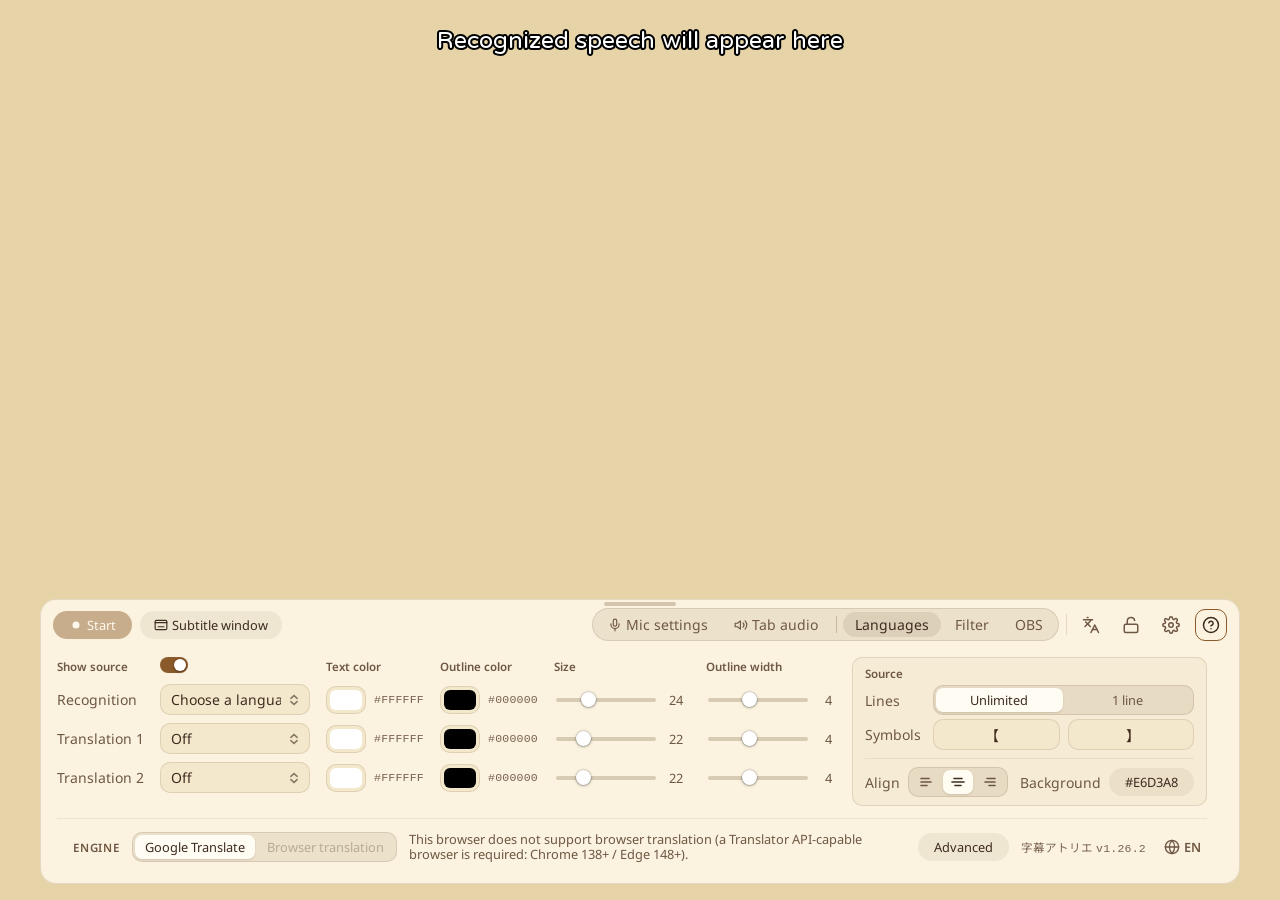
==== commit 23bc2231: "タブの音声をマイク一覧から外し、マイク設定の隣のボタンで共有する ハムハム字幕アトリエと同じやり方にする。一覧で選ぶ方式では、開始のたびに 共有のダイアログが出ていた。 - 「タブの音声」ボタンで共有" ====
--- a/index.html
+++ b/index.html
@@ -121,6 +121,20 @@
             </svg>
             <span data-i18n="toolbar.subwin">字幕ウィンドウ</span>
           </button>
+
+          <!-- Shown while a tab (or window) is being shared, and only while
+               the panel is collapsed (css/toolbar.css): the tab-audio button
+               that says so otherwise is hidden with the tabs then. Read-only,
+               like the collapsed readout. The tooltip names what is shared. -->
+          <span class="tab-share-badge" id="tab-share-badge" hidden>
+            <!-- speaker icon -->
+            <svg viewBox="0 0 24 24" width="14" height="14" fill="none" stroke="currentColor" stroke-width="2" stroke-linecap="round" stroke-linejoin="round" aria-hidden="true">
+              <path d="M11 5 6 9H2v6h4l5 4z"/>
+              <path d="M15.5 8.5a5 5 0 0 1 0 7"/>
+              <path d="M19 5a10 10 0 0 1 0 14"/>
+            </svg>
+            <span data-i18n="toolbar.tabShare">タブ音声を共有中</span>
+          </span>
         </div>
 
         <!-- Shown in the gap between the two groups while the panel is
@@ -212,6 +226,24 @@
               </div>
             </div>
 
+            <!-- Shares a tab's (or window's) audio, or ends the share
+                 (js/ui-mic.js, js/audio-input.js). A button of its own rather
+                 than an entry in the device list, as in the hamham extension:
+                 the share is opened and ended here, recognition listens to it
+                 whenever it is on, and the mic list is disabled meanwhile.
+                 After the panel, not before it: .mic-btn's open style looks
+                 for the panel right after it. Text, title and aria-pressed
+                 are set from JS. -->
+            <button type="button" class="tab-audio-btn" id="tab-audio-btn" aria-pressed="false" hidden>
+              <!-- speaker icon -->
+              <svg viewBox="0 0 24 24" width="14" height="14" fill="none" stroke="currentColor" stroke-width="2" stroke-linecap="round" stroke-linejoin="round" aria-hidden="true">
+                <path d="M11 5 6 9H2v6h4l5 4z"/>
+                <path d="M15.5 8.5a5 5 0 0 1 0 7"/>
+                <path d="M19 5a10 10 0 0 1 0 14"/>
+              </svg>
+              <span class="tab-audio-label"></span>
+            </button>
+
             <span class="settings-nav-sep" aria-hidden="true"></span>
 
             <!-- Settings are split across three tabs. Each tab panel is filled by
--- a/css/styles.css
+++ b/css/styles.css
@@ -502,10 +502,11 @@
 
       /* The active tab is a raised material chip, matching the segmented
          switches beside it. No animation on switching — tabs are flipped
-         dozens of times a day. The microphone button wears the same chip so
+         dozens of times a day. The microphone and tab-audio buttons wear the same chip so
          the track reads as one row of equals. */
       .tab-btn,
-      .mic-btn {
+      .mic-btn,
+      .tab-audio-btn {
         padding: 3px 12px;
         font-size: var(--text-md);
         color: var(--color-text-dim);
--- a/css/toolbar.css
+++ b/css/toolbar.css
@@ -191,6 +191,40 @@
     }
   }
 
+  /* --- tab-audio button (settings track; js/ui-mic.js) ---
+     The mic button's chip (styles.css), lit while sharing in the accent the
+     subtitle-window button wears while its window is open. */
+  .tab-audio-btn {
+    display: inline-flex;
+    align-items: center;
+    gap: var(--space-1);
+    white-space: nowrap;
+
+    &[aria-pressed="true"],
+    &[aria-pressed="true"]:hover {
+      background: var(--color-accent-soft);
+      color: var(--color-accent-hover);
+    }
+    &:disabled { opacity: 0.45; cursor: progress; }
+  }
+
+  /* --- tab-share badge (toolbar; js/ui-mic.js) ---
+     Stands in for the tab-audio button while the panel is collapsed and the
+     settings track with it. A label, not a button: no fill of its own to read
+     as pressable. [hidden] still wins (utilities) when nothing is shared. */
+  .tab-share-badge {
+    display: none;
+    .panel-collapsed & { display: inline-flex; }
+    align-items: center;
+    gap: var(--space-1);
+    padding: 3px 10px;
+    border: 1px solid color-mix(in oklab, var(--color-accent) 45%, transparent);
+    border-radius: var(--radius-full);
+    color: var(--color-accent-hover);
+    font-size: var(--text-sm);
+    white-space: nowrap;
+  }
+
   /* --- level test (inside the mic panel) ---
      One block with three states: idle shows the button and a hint, running
      the prompt and a live bar, done the two measured bars and the advice. */
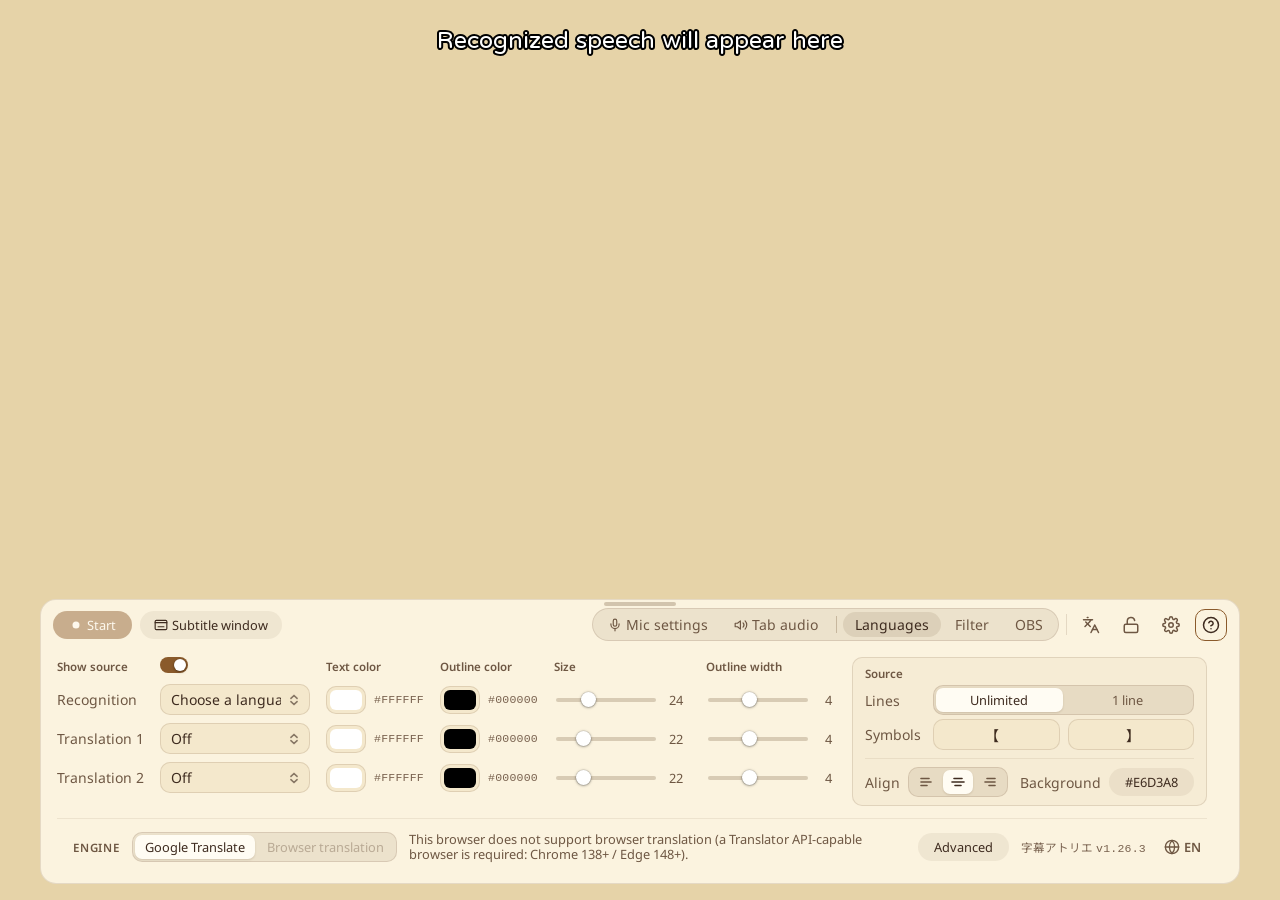
==== commit f659531e: "タブの共有中はマイクの選択と音量テストを無効にする 共有中に認識が聞くのはタブなので、マイクを選んでも測っても意味がない。 - マイクの行と音量テストを薄く表示し、操作できなくする。文の区切りはそのま" ====
--- a/index.html
+++ b/index.html
@@ -169,7 +169,7 @@
             </button>
 
             <div class="mic-panel" id="mic-panel" popover>
-              <div class="mic-panel-row">
+              <div class="mic-panel-row mic-device">
                 <h3 data-i18n="settings.mic.title">マイク</h3>
                 <select class="select mic-select" data-i18n-aria-label="settings.mic.title" aria-label="マイク"></select>
               </div>
--- a/css/toolbar.css
+++ b/css/toolbar.css
@@ -225,6 +225,13 @@
     white-space: nowrap;
   }
 
+  /* While a tab is shared (js/ui-mic.js): the microphone is not what
+     recognition hears, so its row and the level test are greyed out. Their
+     controls are disabled from JS; sentence splitting stays as it is. */
+  .mic-panel[data-tab-shared="true"] :is(.mic-device, .mic-test) {
+    opacity: 0.45;
+  }
+
   /* --- level test (inside the mic panel) ---
      One block with three states: idle shows the button and a hint, running
      the prompt and a live bar, done the two measured bars and the advice. */
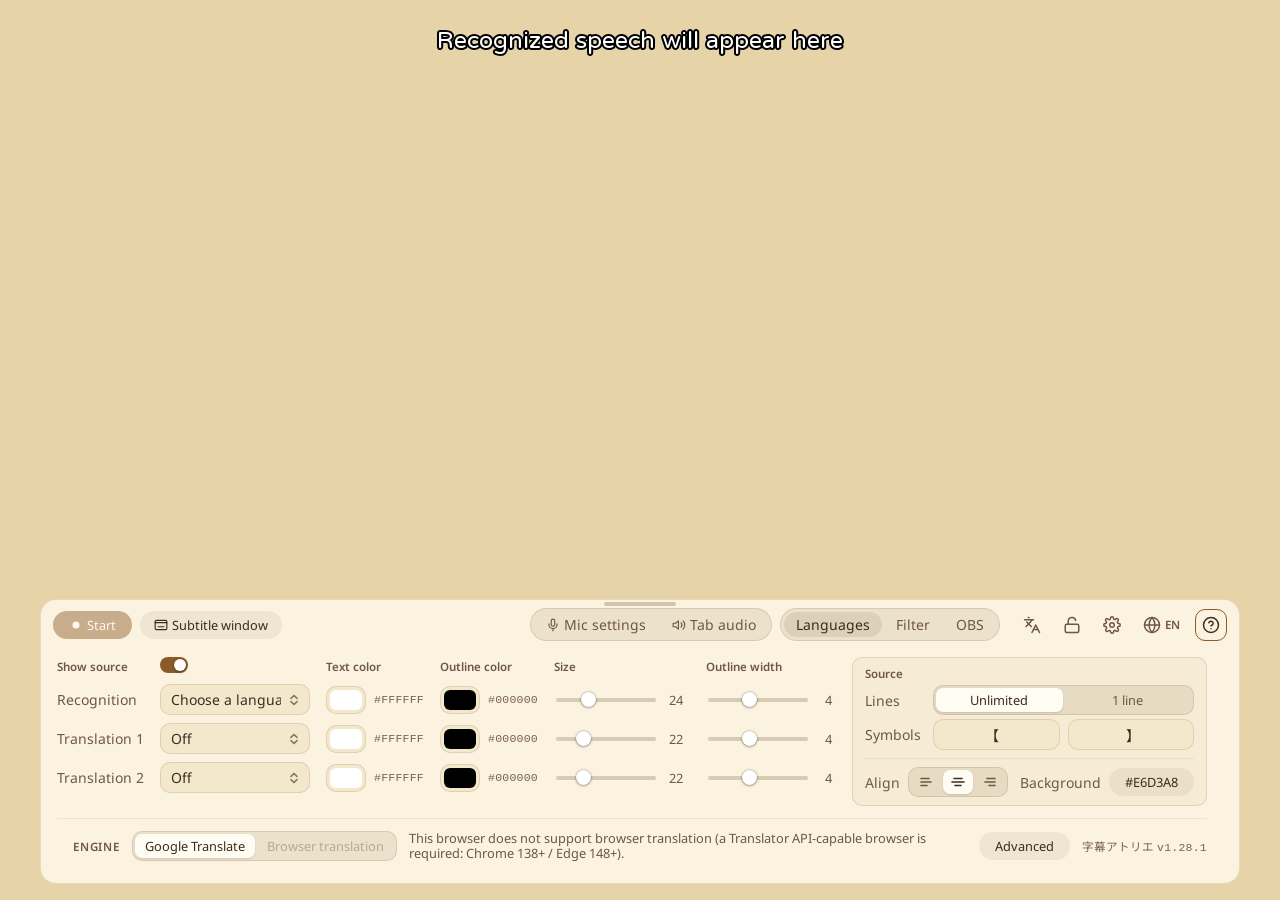
==== commit 38498b90: "表示言語のボタンをツールバーに移し、設定トラックを 2 つのカプセルに分ける 表示言語のボタンを「言語」タブ下端の署名の横から、ツールバーの設定と ガイドの間に移す。ほかのタブからも届き、パネルを畳ん" ====
--- a/index.html
+++ b/index.html
@@ -146,105 +146,107 @@
         <p class="toolbar-status" id="toolbar-status"></p>
 
         <div class="toolbar-actions">
-          <!-- The setup controls share one inset track: the microphone, then
-               the settings tabs. -->
+          <!-- The setup controls, as two inset capsules: the audio input
+               (microphone, tab audio), then the settings tabs. Two capsules
+               rather than one track with a divider in it: the first opens
+               panels and starts shares, the second switches the body. -->
           <div class="settings-nav">
-            <!-- Microphone button and its panel (js/ui-mic.js). In the same
-                 track as the tabs: it is set up once per session, like what
-                 the tabs hold, and as a pill of its own it stood taller than
-                 the tabs beside it. Not a tab itself — it opens a popover —
-                 so it sits outside the tablist, behind a separator. Hidden
-                 with the tabs while the panel is collapsed: switching the
-                 input mid-stream should not be one stray click away.
-                 data-alert puts a dot on it. Labelled "settings" rather than
-                 just "microphone": an icon alone read as a mute toggle. The
-                 tooltip names the device in use. -->
-            <button type="button" class="mic-btn" id="mic-btn" popovertarget="mic-panel">
-              <svg viewBox="0 0 24 24" width="14" height="14" fill="none" stroke="currentColor" stroke-width="2" stroke-linecap="round" stroke-linejoin="round" aria-hidden="true">
-                <rect x="9" y="2" width="6" height="12" rx="3"/>
-                <path d="M5 10v1a7 7 0 0 0 14 0v-1"/>
-                <path d="M12 18v4"/>
-              </svg>
-              <span data-i18n="settings.mic.button">マイク設定</span>
-            </button>
-
-            <div class="mic-panel" id="mic-panel" popover>
-              <div class="mic-panel-row mic-device">
-                <h3 data-i18n="settings.mic.title">マイク</h3>
-                <select class="select mic-select" data-i18n-aria-label="settings.mic.title" aria-label="マイク"></select>
-              </div>
-
-              <!-- data-state (idle | running | done) decides which part shows. -->
-              <div class="mic-test">
-                <div class="mic-test-head">
-                  <button type="button" class="btn mic-test-btn" data-i18n="settings.mic.test.button">音量テスト</button>
-                  <p class="mic-test-hint" data-i18n="settings.mic.test.hint">説明</p>
-                  <p class="mic-test-step" aria-live="polite"></p>
+            <div class="settings-nav-group">
+              <!-- Microphone button and its panel (js/ui-mic.js). A capsule
+                   of the same material as the tabs: it is set up once per
+                   session, like what the tabs hold, and as a pill of its own
+                   it stood taller than the tabs beside it. Not a tab itself —
+                   it opens a popover — so it sits outside the tablist. Hidden
+                   with the tabs while the panel is collapsed: switching the
+                   input mid-stream should not be one stray click away.
+                   data-alert puts a dot on it. Labelled "settings" rather than
+                   just "microphone": an icon alone read as a mute toggle. The
+                   tooltip names the device in use. -->
+              <button type="button" class="mic-btn" id="mic-btn" popovertarget="mic-panel">
+                <svg viewBox="0 0 24 24" width="14" height="14" fill="none" stroke="currentColor" stroke-width="2" stroke-linecap="round" stroke-linejoin="round" aria-hidden="true">
+                  <rect x="9" y="2" width="6" height="12" rx="3"/>
+                  <path d="M5 10v1a7 7 0 0 0 14 0v-1"/>
+                  <path d="M12 18v4"/>
+                </svg>
+                <span data-i18n="settings.mic.button">マイク設定</span>
+              </button>
+
+              <div class="mic-panel" id="mic-panel" popover>
+                <div class="mic-panel-row mic-device">
+                  <h3 data-i18n="settings.mic.title">マイク</h3>
+                  <select class="select mic-select" data-i18n-aria-label="settings.mic.title" aria-label="マイク"></select>
                 </div>
-                <div class="level-bar mic-test-live"><div class="level-fill"></div></div>
-                <div class="mic-test-result">
-                  <div class="mic-test-bars">
-                    <div class="mic-test-row mic-test-voice">
-                      <span data-i18n="settings.mic.test.voice">話し声</span>
-                      <div class="level-bar"><div class="level-fill"></div></div>
-                      <span class="level-value"></span>
+
+                <!-- data-state (idle | running | done) decides which part shows. -->
+                <div class="mic-test">
+                  <div class="mic-test-head">
+                    <button type="button" class="btn mic-test-btn" data-i18n="settings.mic.test.button">音量テスト</button>
+                    <p class="mic-test-hint" data-i18n="settings.mic.test.hint">説明</p>
+                    <p class="mic-test-step" aria-live="polite"></p>
+                  </div>
+                  <div class="level-bar mic-test-live"><div class="level-fill"></div></div>
+                  <div class="mic-test-result">
+                    <div class="mic-test-bars">
+                      <div class="mic-test-row mic-test-voice">
+                        <span data-i18n="settings.mic.test.voice">話し声</span>
+                        <div class="level-bar"><div class="level-fill"></div></div>
+                        <span class="level-value"></span>
+                      </div>
+                      <div class="mic-test-row mic-test-bg">
+                        <span data-i18n="settings.mic.test.background">背景音</span>
+                        <div class="level-bar"><div class="level-fill"></div><div class="level-mark"></div></div>
+                        <span class="level-value"></span>
+                      </div>
+                      <p class="mic-test-gap"></p>
                     </div>
-                    <div class="mic-test-row mic-test-bg">
-                      <span data-i18n="settings.mic.test.background">背景音</span>
-                      <div class="level-bar"><div class="level-fill"></div><div class="level-mark"></div></div>
-                      <span class="level-value"></span>
-                    </div>
-                    <p class="mic-test-gap"></p>
+                    <p class="mic-test-verdict" aria-live="polite"></p>
+                    <button type="button" class="btn mic-test-switch" hidden
+                            data-i18n="settings.segment.switch">切り替える</button>
                   </div>
-                  <p class="mic-test-verdict" aria-live="polite"></p>
-                  <button type="button" class="btn mic-test-switch" hidden
-                          data-i18n="settings.segment.switch">切り替える</button>
+                </div>
+
+                <!-- Cloud recognition only; see speech.js (engineSegments). -->
+                <div class="mic-panel-row mic-segment">
+                  <div>
+                    <h3 data-i18n="settings.segment.title">文の区切り</h3>
+                    <p data-i18n="settings.segment.desc">説明</p>
+                  </div>
+                  <div class="seg-switch" role="group" data-i18n-aria-label="settings.segment.title" aria-label="文の区切り">
+                    <label><input type="radio" name="segmentMode" value="auto" data-bind="segmentMode"><span data-i18n="settings.segment.auto">自動</span></label>
+                    <label><input type="radio" name="segmentMode" value="engine" data-bind="segmentMode"><span data-i18n="settings.segment.engine">エンジン</span></label>
+                  </div>
+                </div>
+
+                <!-- Opens the second window (js/second-window.js): another input,
+                     recognised and put out on its own. Removed in the second
+                     window itself, which cannot open a third. -->
+                <div class="mic-panel-row mic-second">
+                  <div>
+                    <h3 data-i18n="settings.second.title">2つ目の窓</h3>
+                    <p data-i18n="settings.second.desc">説明</p>
+                  </div>
+                  <button type="button" class="btn" id="second-window-btn" data-i18n="settings.second.open">開く</button>
                 </div>
               </div>
 
-              <!-- Cloud recognition only; see speech.js (engineSegments). -->
-              <div class="mic-panel-row mic-segment">
-                <div>
-                  <h3 data-i18n="settings.segment.title">文の区切り</h3>
-                  <p data-i18n="settings.segment.desc">説明</p>
-                </div>
-                <div class="seg-switch" role="group" data-i18n-aria-label="settings.segment.title" aria-label="文の区切り">
-                  <label><input type="radio" name="segmentMode" value="auto" data-bind="segmentMode"><span data-i18n="settings.segment.auto">自動</span></label>
-                  <label><input type="radio" name="segmentMode" value="engine" data-bind="segmentMode"><span data-i18n="settings.segment.engine">エンジン</span></label>
-                </div>
-              </div>
-
-              <!-- Opens the second window (js/second-window.js): another input,
-                   recognised and put out on its own. Removed in the second
-                   window itself, which cannot open a third. -->
-              <div class="mic-panel-row mic-second">
-                <div>
-                  <h3 data-i18n="settings.second.title">2つ目の窓</h3>
-                  <p data-i18n="settings.second.desc">説明</p>
-                </div>
-                <button type="button" class="btn" id="second-window-btn" data-i18n="settings.second.open">開く</button>
-              </div>
+              <!-- Shares a tab's (or window's) audio, or ends the share
+                   (js/ui-mic.js, js/audio-input.js). A button of its own rather
+                   than an entry in the device list, as in the hamham extension:
+                   the share is opened and ended here, recognition listens to it
+                   whenever it is on, and the mic list is disabled meanwhile.
+                   After the panel, not before it: .mic-btn's open style looks
+                   for the panel right after it. Text, title and aria-pressed
+                   are set from JS. -->
+              <button type="button" class="tab-audio-btn" id="tab-audio-btn" aria-pressed="false" hidden>
+                <!-- speaker icon -->
+                <svg viewBox="0 0 24 24" width="14" height="14" fill="none" stroke="currentColor" stroke-width="2" stroke-linecap="round" stroke-linejoin="round" aria-hidden="true">
+                  <path d="M11 5 6 9H2v6h4l5 4z"/>
+                  <path d="M15.5 8.5a5 5 0 0 1 0 7"/>
+                  <path d="M19 5a10 10 0 0 1 0 14"/>
+                </svg>
+                <span class="tab-audio-label"></span>
+              </button>
             </div>
-
-            <!-- Shares a tab's (or window's) audio, or ends the share
-                 (js/ui-mic.js, js/audio-input.js). A button of its own rather
-                 than an entry in the device list, as in the hamham extension:
-                 the share is opened and ended here, recognition listens to it
-                 whenever it is on, and the mic list is disabled meanwhile.
-                 After the panel, not before it: .mic-btn's open style looks
-                 for the panel right after it. Text, title and aria-pressed
-                 are set from JS. -->
-            <button type="button" class="tab-audio-btn" id="tab-audio-btn" aria-pressed="false" hidden>
-              <!-- speaker icon -->
-              <svg viewBox="0 0 24 24" width="14" height="14" fill="none" stroke="currentColor" stroke-width="2" stroke-linecap="round" stroke-linejoin="round" aria-hidden="true">
-                <path d="M11 5 6 9H2v6h4l5 4z"/>
-                <path d="M15.5 8.5a5 5 0 0 1 0 7"/>
-                <path d="M19 5a10 10 0 0 1 0 14"/>
-              </svg>
-              <span class="tab-audio-label"></span>
-            </button>
-
-            <span class="settings-nav-sep" aria-hidden="true"></span>
 
             <!-- Settings are split across three tabs. Each tab panel is filled by
                  its own module (js/ui-languages.js, js/ui-filter.js,
@@ -303,6 +305,31 @@
             </svg>
           </button>
 
+          <!-- Interface language (wired in js/main.js). Among the global
+               actions rather than the setup capsules: it is detected from the
+               browser (js/store.js), rarely touched again, and belongs to the
+               whole app rather than to a tab. Kept while the panel is
+               collapsed, like its neighbours, so the icons beside it never
+               shift. It used to sit beside the signature at the bottom of the
+               Languages tab, out of reach from the other tabs. The globe is the way in that needs no reading, for someone who
+               has landed in a language they cannot read; the menu items are
+               each language's own name for the same reason. -->
+          <button type="button" class="icon-btn lang-btn" id="lang-btn" popovertarget="lang-menu"
+                  data-i18n-title="aria.interfaceLanguage" title="表示言語">
+            <svg viewBox="0 0 24 24" width="14" height="14" fill="none" stroke="currentColor" stroke-width="2" stroke-linecap="round" stroke-linejoin="round" aria-hidden="true">
+              <circle cx="12" cy="12" r="10"/>
+              <path d="M2 12h20"/>
+              <path d="M12 2a15.3 15.3 0 0 1 4 10 15.3 15.3 0 0 1-4 10 15.3 15.3 0 0 1-4-10 15.3 15.3 0 0 1 4-10z"/>
+            </svg>
+            <span class="lang-btn-current">JP</span>
+          </button>
+          <div class="lang-menu" id="lang-menu" popover role="menu"
+               data-i18n-aria-label="aria.interfaceLanguage" aria-label="表示言語">
+            <button type="button" role="menuitemradio" data-lang="ja" data-short="JP" lang="ja">日本語</button>
+            <button type="button" role="menuitemradio" data-lang="zh-TW" data-short="中" lang="zh-TW">繁體中文</button>
+            <button type="button" role="menuitemradio" data-lang="en" data-short="EN" lang="en">English</button>
+          </div>
+
           <!-- The only entry to the walkthrough (js/tour.js). It sits in the
                toolbar rather than beside the version signature in the Languages
                tab because the toolbar is the one region that survives
--- a/css/styles.css
+++ b/css/styles.css
@@ -327,22 +327,10 @@
       align-items: center;
       gap: var(--space-2);
 
-      /* thin divider between the setup track and the global actions; it goes
-         with the track when .panel-collapsed hides it */
-      > .settings-nav {
-        position: relative;
-        margin-right: var(--space-2);
-
-        &::after {
-          content: "";
-          position: absolute;
-          right: -9px;
-          top: 15%;
-          height: 70%;
-          width: 1px;
-          background: var(--color-border);
-        }
-      }
+      /* Extra room between the setup capsules and the global actions. Space
+         rather than a divider: the capsules already read as their own group,
+         and the room goes with them when .panel-collapsed hides them. */
+      > .settings-nav { margin-right: var(--space-2); }
     }
   }
 
@@ -473,37 +461,31 @@
 
     &.is-arming { transform: scale(0.995); }
 
-    /* The microphone button and the tab picker share the same inset track as
-       the .seg-switch controls in the tab bodies, so every segmented control
-       in the card is one material. */
+    /* Two capsules side by side: the audio input (microphone, tab audio) and
+       the tab picker. Each is the same inset track as the .seg-switch
+       controls in the tab bodies, so every segmented control in the card is
+       one material; the gap between them, not a divider inside one track,
+       says that one opens panels and the other switches the body. */
     .settings-nav {
       display: flex;
       align-items: center;
-      gap: 2px;
-      padding: 3px;
-      background: var(--fill-inset);
-      border: 1px solid var(--color-border);
-      border-radius: var(--radius-full);
-
+      gap: var(--space-2);
+
+      .settings-nav-group,
       .settings-tabs {
         display: flex;
         align-items: center;
         gap: 2px;
-      }
-
-      /* Between the microphone and the tabs: it opens a panel, they switch
-         one, so they are kept visibly apart inside the one track. */
-      .settings-nav-sep {
-        width: 1px;
-        height: 1.1em;
-        margin-inline: 4px;
-        background: var(--color-border-strong);
+        padding: 3px;
+        background: var(--fill-inset);
+        border: 1px solid var(--color-border);
+        border-radius: var(--radius-full);
       }
 
       /* The active tab is a raised material chip, matching the segmented
          switches beside it. No animation on switching — tabs are flipped
          dozens of times a day. The microphone and tab-audio buttons wear the same chip so
-         the track reads as one row of equals. */
+         the two capsules read as one row of equals. */
       .tab-btn,
       .mic-btn,
       .tab-audio-btn {
@@ -1120,6 +1102,41 @@
 }
 
 /* ============ utilities ============ */
+/* ============ unsupported device ============ */
+/* What a phone or tablet gets instead of the app (showUnsupported() in
+   js/main.js). The body's desktop minimum width and its grid are lifted, so
+   the notice fits the screen and scrolls if it has to. */
+@layer components {
+  body.is-unsupported {
+    min-width: 0;
+    overflow: auto;
+    display: block;
+    background: var(--color-bg);
+    padding: var(--space-5) var(--space-4);
+  }
+
+  .unsupported-card {
+    max-width: 480px;
+    margin: 0 auto;
+    padding: var(--space-5);
+    background: var(--color-surface-1);
+    border: 1px solid var(--color-border);
+    border-radius: var(--radius-lg);
+    line-height: 1.7;
+
+    h1 { font-size: 1.25rem; margin: 0 0 var(--space-4); }
+    p  { margin: 0 0 var(--space-3); }
+  }
+
+  .unsupported-url {
+    padding: var(--space-2) var(--space-3);
+    background: var(--color-surface-2);
+    border-radius: var(--radius-sm);
+    overflow-wrap: anywhere;
+    user-select: all;
+  }
+}
+
 @layer utilities {
   /* Nothing in index.html is ready to be looked at. Its static text is the
      Japanese the file is authored in, and the three tab panels are empty
--- a/css/toolbar.css
+++ b/css/toolbar.css
@@ -2,9 +2,9 @@
    字幕アトリエ — toolbar
 
    The toolbar along the bottom of the control card: start/stop, the
-   microphone button and its panel (device, level test), the subtitle-window
-   button and the background-click lock. js/speech.js, js/ui-mic.js,
-   js/ui-obs.js.
+   microphone button and its panel (device, level test), the interface-
+   language menu, the subtitle-window button and the background-click lock.
+   js/speech.js, js/ui-mic.js, js/main.js, js/ui-obs.js.
 
    Split out of styles.css. Everything stays inside @layer components:
    styles.css declares the layer order and must load first, and a rule
@@ -191,6 +191,66 @@
     }
   }
 
+  /* --- interface language (global actions; js/main.js) ---
+     An .icon-btn that also names the current language, small and after the
+     globe like a keyboard-input indicator, so the glyph stays the same size
+     as its neighbours'. Its menu opens upward like the mic panel. */
+  .lang-btn {
+    anchor-name: --lang-btn;
+    width: auto;
+    padding-inline: 7px;
+    grid-auto-flow: column;
+    gap: 4px;
+
+    .lang-btn-current {
+      font-size: var(--text-xs);
+      font-weight: 600;
+      letter-spacing: 0.02em;
+      white-space: nowrap;
+    }
+
+    &:has(+ .lang-menu:popover-open) {
+      background: var(--color-accent-soft);
+      color: var(--color-accent-hover);
+    }
+  }
+
+  .lang-menu {
+    position-anchor: --lang-btn;
+    position-area: top span-left;
+    inset: auto;
+    margin: 0 0 calc(var(--space-2) + var(--space-3));
+    padding: var(--space-1);
+    display: none;
+    min-width: 150px;
+    background: var(--color-surface-1);
+    color: var(--color-text);
+    border: 1px solid var(--color-border-strong);
+    border-radius: var(--radius-lg);
+    box-shadow: var(--shadow-popover);
+
+    &:popover-open { display: grid; }
+
+    button {
+      display: flex;
+      align-items: center;
+      justify-content: space-between;
+      gap: var(--space-3);
+      padding: 6px 10px;
+      border-radius: var(--radius-md);
+      font-size: var(--text-md);
+      text-align: left;
+
+      &:hover { background: var(--fill-1); }
+
+      /* checkmark on the active language */
+      &[aria-checked="true"]::after {
+        content: "✓";
+        color: var(--color-accent-hover);
+      }
+    }
+  }
+
   /* --- tab-audio button (settings track; js/ui-mic.js) ---
      The mic button's chip (styles.css), lit while sharing in the accent the
      subtitle-window button wears while its window is open. */
--- a/css/tab-languages.css
+++ b/css/tab-languages.css
@@ -2,8 +2,8 @@
    字幕アトリエ — Languages tab
 
    js/ui-languages.js: the per-line matrix, the display settings beside it,
-   the offline pack and the translation engine, plus the interface-language
-   menu and signature that sit in the same tab.
+   the offline pack and the translation engine, plus the signature that sits
+   in the same tab.
 
    Split out of styles.css. Everything stays inside @layer components:
    styles.css declares the layer order and must load first, and a rule
@@ -11,62 +11,6 @@
    ========================================= */
 
 @layer components {
-  /* --- interface language (Languages tab, beside the signature; js/main.js) ---
-     An icon button that also shows the current language, opening a small menu
-     upward — the panel sits at the bottom of the window. */
-  .lang-btn {
-    anchor-name: --lang-btn;
-    width: auto;
-    padding-inline: 6px;
-    display: inline-flex;
-    gap: 4px;
-    font-size: var(--text-sm);
-    font-weight: 600;
-
-    svg { width: 16px; height: 16px; }
-
-    &:has(+ .lang-menu:popover-open) {
-      background: var(--color-accent-soft);
-      color: var(--color-accent-hover);
-    }
-  }
-
-  .lang-menu {
-    position-anchor: --lang-btn;
-    position-area: top span-left;
-    inset: auto;
-    margin: 0 0 calc(var(--space-2) + var(--space-3));
-    padding: var(--space-1);
-    display: none;
-    min-width: 150px;
-    background: var(--color-surface-1);
-    color: var(--color-text);
-    border: 1px solid var(--color-border-strong);
-    border-radius: var(--radius-lg);
-    box-shadow: var(--shadow-popover);
-
-    &:popover-open { display: grid; }
-
-    button {
-      display: flex;
-      align-items: center;
-      justify-content: space-between;
-      gap: var(--space-3);
-      padding: 6px 10px;
-      border-radius: var(--radius-md);
-      font-size: var(--text-md);
-      text-align: left;
-
-      &:hover { background: var(--fill-1); }
-
-      /* checkmark on the active language */
-      &[aria-checked="true"]::after {
-        content: "✓";
-        color: var(--color-accent-hover);
-      }
-    }
-  }
-
   .style-align-control {
     justify-self: start;
   }
--- a/css/tab-obs.css
+++ b/css/tab-obs.css
@@ -1,7 +1,9 @@
 /* =========================================
    字幕アトリエ — OBS tab
 
-   js/ui-obs.js: connection, scene setup and its help popovers.
+   js/ui-obs.js: route picker, each route's settings and its help popover.
+   The OBS window (obs-settings.html) loads this file too, for the connection
+   status and the help popover; its own layout is css/obs-settings.css.
 
    Split out of styles.css. Everything stays inside @layer components:
    styles.css declares the layer order and must load first, and a rule
@@ -28,43 +30,6 @@
     gap: var(--space-2);
   }
 
-  /* WebSocket: toggle, URL and password on one line; wraps when narrow. The
-     URL takes the spare width, the password a fixed one. */
-  .obs-ws-row {
-    display: flex;
-    flex-wrap: wrap;
-    align-items: center;
-    column-gap: var(--space-4);
-    row-gap: var(--space-2);
-
-    .form-row {
-      grid-template-columns: max-content max-content;
-      padding: 0;
-    }
-  }
-
-  .obs-field {
-    display: flex;
-    align-items: center;
-    gap: var(--space-2);
-    min-width: 0;
-  }
-  .obs-field-url      { flex: 1 1 220px; max-width: 360px; }
-  .obs-field-url .text-input { flex: 1; min-width: 0; }
-  .obs-field-password { flex: 0 1 220px; }
-  .obs-field-password .secret-input-wrap { flex: 1; min-width: 0; }
-
-  /* Nest option: toggle first, then its sentence, so the long label can wrap
-     without pushing the switch around. */
-  .obs-nest {
-    display: flex;
-    align-items: center;
-    gap: var(--space-2);
-    cursor: pointer;
-
-    .form-row-label { white-space: normal; }
-  }
-
   /* Window / capture: label, the one value, and the caveat that matters most,
      on a single line. */
   .obs-setting-row {
@@ -82,7 +47,7 @@
     line-height: 1.4;
   }
 
-  /* --- OBS tab: live connection status beside the WS toggle --- */
+  /* --- live connection status (js/ui-obs-status.js) --- */
   /* Status line + hint share one fixed-height box that scrolls as a single
      unit, so neither (both can wrap to several lines) ever pushes the rest of
      the tab down. ~3 lines tall; anything beyond scrolls inside. */
@@ -253,7 +218,6 @@
   .obs-action {
     margin-left: auto;
     flex-shrink: 0;
-    anchor-name: --obs-action-anchor;
   }
 
   .obs-help-popover {
@@ -270,23 +234,6 @@
     }
   }
 
-  /* Confirm bubble under the Auto Setup button, right edges aligned. */
-  .obs-confirm-popover {
-    position-anchor: --obs-action-anchor;
-    position-area: bottom span-left;
-    position-try-fallbacks: flip-block;
-    margin: var(--space-2) 0;
-    max-width: min(300px, 80vw);
-  }
-
-  .obs-confirm-text { margin: 0 0 var(--space-3); }
-
-  .obs-confirm-actions {
-    display: flex;
-    justify-content: flex-end;
-    gap: var(--space-2);
-  }
-
   .obs-mode-desc {
     margin: 0 0 var(--space-1);
     padding-bottom: var(--space-2);
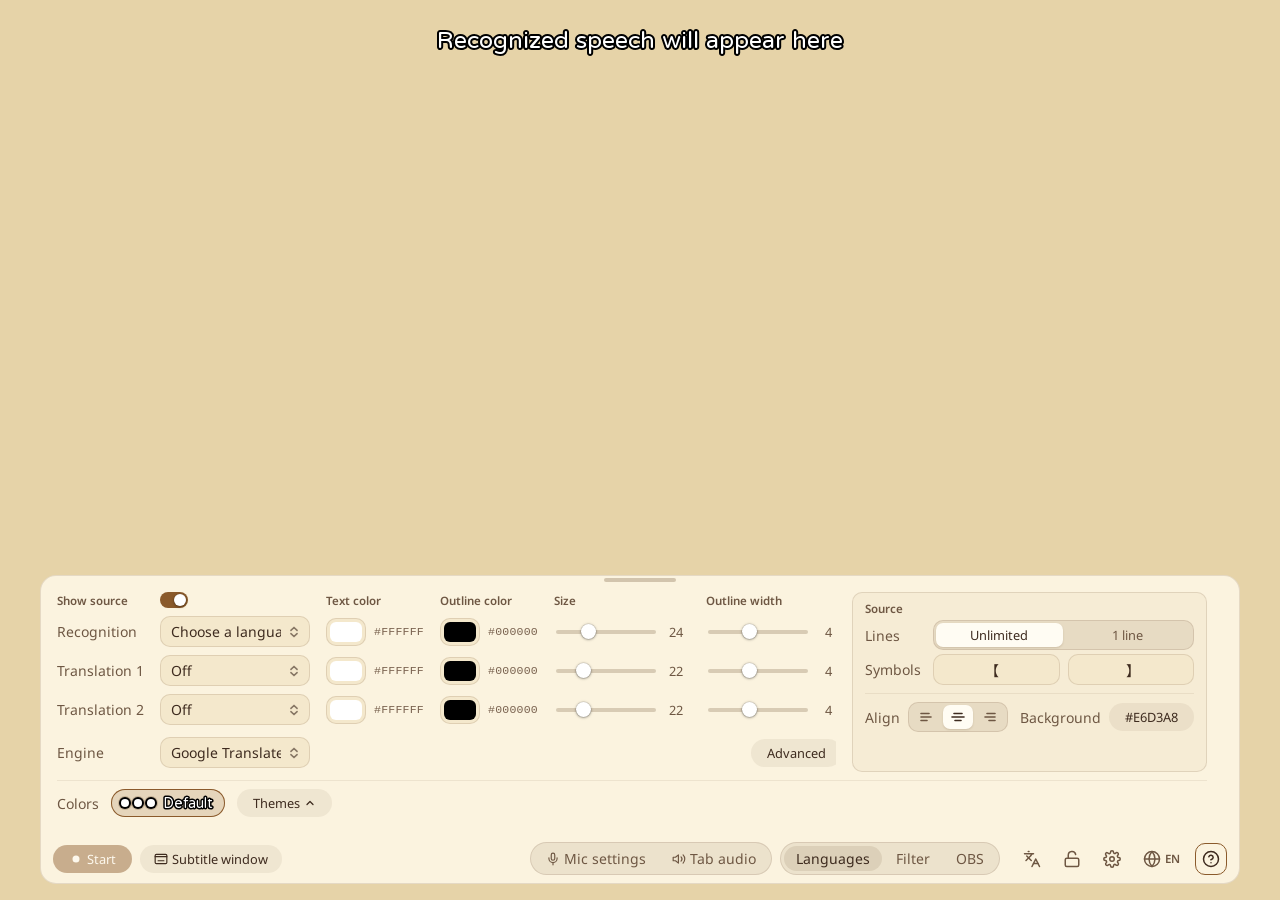
==== commit e4fcb2bf: "雲の縁取りで字幕を各言語の Noto Sans 900 にし、ステッカーの配色を直す - バブル・もこもこのときは、行ごとにその行の言語の Noto Sans を太さ 900   で使う（日本語 JP" ====
--- a/index.html
+++ b/index.html
@@ -23,6 +23,10 @@
        browser-synthesised fake bold, which smears CJK strokes.
        Huninn and M PLUS Rounded 1c stay for the subtitle output only. -->
   <link href="https://fonts.googleapis.com/css2?family=Noto+Sans:wght@100..900&family=Noto+Sans+TC:wght@100..900&family=Noto+Sans+JP:wght@100..900&family=Huninn&family=M+PLUS+Rounded+1c:wght@400;700&display=swap" rel="stylesheet">
+  <!-- The other languages' cuts for the subtitle's cloud outlines (see
+       css/subtitle-display.css), at the one weight they use. A link of its
+       own, so a family name Google rejects cannot take the UI faces down. -->
+  <link href="https://fonts.googleapis.com/css2?family=Noto+Sans+HK:wght@900&family=Noto+Sans+SC:wght@900&family=Noto+Sans+KR:wght@900&family=Noto+Sans+Thai:wght@900&display=swap" rel="stylesheet">
 
   <!-- Shared with overlay.html — defines the subtitle line height and the clip
        heights derived from it. Must load before styles.css, which consumes it. -->
--- a/css/styles.css
+++ b/css/styles.css
@@ -107,8 +107,11 @@
        Sized to the Languages tab, the one people sit on, rather than to the
        tallest tab: the OBS tab's instructions scroll instead (.tab-panel is
        overflow-y: auto). It was 324px while the engine column kept a footer
-       row for the signature; moving that into the engine row freed 46px. */
-    --control-panel-h: 285px;
+       row for the signature; moving that into the engine row freed 46px.
+       Given back 24px once the toolbar moved to the card's bottom edge: the
+       tab body ended flush against it there, and the panel is only this tall
+       while setting up — captures run collapsed or from the subtitle window. */
+    --control-panel-h: 309px;
     --panel-measure:   1200px;    /* widest the card grows to before it centres
                                      itself in the window */
     --radius-sm:       6px;
@@ -425,10 +428,18 @@
        control-strip-at-the-bottom arrangement sandwiched the content between
        two bands, which read as an I-beam on wide displays.
        .panel-collapsed hides only the tab body, so the toolbar (and start/stop
-       with it) stays reachable while the output fills the window. */
+       with it) stays reachable while the output fills the window.
+       The toolbar is the card's bottom row and the tab body grows upward
+       above it, so start/stop sits at the same height whether the panel is
+       open, collapsed or being resized; with the toolbar on top, each of those
+       moved it. Placed by grid row rather than DOM order, so the tabs still
+       come before the panel they control in tab order. */
     position: relative;   /* anchors the height grip (.panel-resize) */
     display: grid;
-    grid-template-rows: auto minmax(0, 1fr);
+    grid-template-rows: minmax(0, 1fr) auto;
+
+    > .control-toolbar { grid-row: 2; }
+    > .settings-body   { grid-row: 1; }
     width: min(100% - var(--card-inset) * 2, var(--panel-measure));
     height: var(--control-panel-h);
     margin: 0 auto var(--card-inset);
@@ -512,9 +523,12 @@
     .settings-body {
       min-height: 0;
       overflow: hidden;
-      /* No divider above: the card's own edge does the separating, and a rule
-         between the tabs and their panel would say the two are unrelated. */
-      padding: var(--space-2) var(--space-4) var(--space-4);
+      /* No divider below: the card's own edge does the separating, and a rule
+         between the tabs and their panel would say the two are unrelated.
+         The full step on top clears the height grip on the card's edge; the
+         one below keeps the tab's last full-width row (the engine row, the
+         filter tab's add buttons) from running into the toolbar. */
+      padding: var(--space-4);
 
       /* Tabs are designed to fit without scrolling (the Filter tab scrolls
          inside its rule lists instead); overflow-y is a graceful fallback
@@ -1241,7 +1255,13 @@
     /* Same treatment as the dialogs: keep the fade, drop the scale — and this
        utilities-layer rule also outranks the components-layer @starting-style
        during the enter frame. */
-    .color-popover { transform: none; }
+    .color-popover,
+    .mic-panel,
+    .lang-menu,
+    .engine-status-tip { transform: none; }
+    .engine-status-chip:active,
+    .sub-preset-row [data-preset]:active { transform: none; }
+    .sub-preset-menu { transform: none; }
     .color-preset,
     .color-preset:hover,
     .color-preset:active { transition: none; transform: none; }
--- a/css/toolbar.css
+++ b/css/toolbar.css
@@ -24,14 +24,24 @@
     padding-inline: 16px;
     white-space: nowrap;
 
+    /* The faces crossfade through a slight blur rather than swapping in one
+       frame: the flip lands only once recognition has actually started, a
+       beat after the press, and an instant swap that late reads as a glitch
+       rather than as the answer. Blur makes the two labels read as one thing
+       changing instead of two overlapping. visibility rides along so the
+       hidden face still leaves the accessible name. */
     .speech-face {
       grid-area: 1 / 1;
       display: inline-flex;
       align-items: center;
       justify-content: center;
       gap: var(--space-1);
-    }
-    .speech-face-stop { visibility: hidden; }
+      transition:
+        opacity    150ms var(--ease-out),
+        filter     150ms var(--ease-out),
+        visibility 150ms;
+    }
+    .speech-face-stop { visibility: hidden; opacity: 0; filter: blur(2px); }
 
     /* Live: the stop face, on a pulsing red badge — the toolbar's one
        at-a-glance sign that recognition is running. */
@@ -47,8 +57,8 @@
         background: color-mix(in oklab, var(--color-danger) 30%, transparent);
       }
 
-      .speech-face-start { visibility: hidden; }
-      .speech-face-stop  { visibility: visible; }
+      .speech-face-start { visibility: hidden;  opacity: 0; filter: blur(2px); }
+      .speech-face-stop  { visibility: visible; opacity: 1; filter: none; }
       svg { animation: rec-pulse 1.4s ease-in-out infinite; }
     }
   }
@@ -251,6 +261,35 @@
     }
   }
 
+  /* Both toolbar popovers grow up and to the left from their button, so they
+     scale out of its corner (bottom right) rather than from their own centre,
+     the way the colour popover does. Opened a few times a session, which is
+     the frequency that earns a short entrance; the exit is quicker, since by
+     then the user has moved on. allow-discrete lets display and overlay wait
+     for the fade, or the exit would be skipped and they would just vanish. */
+  .mic-panel,
+  .lang-menu {
+    opacity: 0;
+    transform: scale(0.97);
+    transform-origin: bottom right;
+    transition:
+      opacity   100ms var(--ease-out),
+      transform 100ms var(--ease-out),
+      overlay   100ms allow-discrete,
+      display   100ms allow-discrete;
+
+    &:popover-open {
+      opacity: 1;
+      transform: none;
+      transition-duration: 150ms;
+
+      @starting-style {
+        opacity: 0;
+        transform: scale(0.97);
+      }
+    }
+  }
+
   /* --- tab-audio button (settings track; js/ui-mic.js) ---
      The mic button's chip (styles.css), lit while sharing in the accent the
      subtitle-window button wears while its window is open. */
--- a/css/tab-languages.css
+++ b/css/tab-languages.css
@@ -2,8 +2,7 @@
    字幕アトリエ — Languages tab
 
    js/ui-languages.js: the per-line matrix, the display settings beside it,
-   the offline pack and the translation engine, plus the signature that sits
-   in the same tab.
+   the offline pack and the translation engine.
 
    Split out of styles.css. Everything stays inside @layer components:
    styles.css declares the layer order and must load first, and a rule
@@ -20,32 +19,87 @@
      to read. */
   .offline-pack-info { margin: 0; }
 
-  /* Beside the engine picker (see ui-languages.js). Takes what the row has
-     left; the heading row wraps it underneath when that is too little. */
+  /* Beside the engine picker (see ui-languages.js). Takes what the engine row
+     leaves beside the advanced button. */
   .engine-inline {
-    flex: 1 1 24ch;
+    flex: 1 1 auto;
     display: flex;
     align-items: center;
     gap: var(--space-2);
     min-width: 0;
 
     &:not(:has(> :not([hidden]))) { display: none; }
-  }
-
-  /* Name and version, quiet enough to read as a mark on the work rather than a
-     label in the layout. Two tones: the name is the constant, the version is
-     the part that is actually consulted. */
-  .app-signature {
-    margin-left: auto;
+
+    /* The status line gives way, a button beside it does not: squeezed, the
+       button's label broke onto a second line inside the pill. */
+    > .manual-status { flex: 1 1 auto; min-width: 0; }
+    > .btn { flex-shrink: 0; white-space: nowrap; }
+  }
+
+  /* A steady engine state as a chip (js/ui-languages.js, engineStatusLine):
+     a dot for the tone, a word or two, and the info glyph that says there is
+     more. The same quiet material as the other row-level chips; the dot is the
+     only colour, so a caveat reads as one without shouting. */
+  .engine-status-chip {
     flex-shrink: 0;
-    font-size: var(--text-xs);
-    color: var(--color-text-faint);
+    display: inline-flex;
+    align-items: center;
+    gap: 6px;
+    padding: 3px 10px;
+    border-radius: var(--radius-full);
+    background: var(--fill-1);
+    color: var(--color-text-dim);
+    font-size: var(--text-sm);
     white-space: nowrap;
-    user-select: none;
-
-    .app-signature-version {
-      font-family: ui-monospace, "SF Mono", Consolas, "Liberation Mono", monospace;
-      letter-spacing: 0.02em;
+    anchor-name: --engine-status-chip;
+    transition: background 0.15s, color 0.15s, transform 0.15s var(--ease-out);
+
+    &:hover { background: var(--fill-2); color: var(--color-text); }
+    &:active { transform: scale(0.97); }
+
+    .engine-status-dot {
+      width: 7px;
+      height: 7px;
+      border-radius: 50%;
+      background: var(--color-success);
+    }
+    &[data-tone="warn"]  .engine-status-dot { background: var(--color-warning); }
+    &[data-tone="error"] .engine-status-dot { background: var(--color-danger); }
+    &[data-tone="info"]  .engine-status-dot { background: var(--color-accent); }
+    /* A failure is the one state worth more than a dot. */
+    &[data-tone="error"] { color: var(--color-danger-text); }
+
+    svg { opacity: 0.7; }
+  }
+
+  /* Its sentence, above the chip and growing rightward from its left edge, so
+     it scales out of that corner. Tooltip timing: quick in, quicker out. Only
+     one engine's chip is ever shown, so the three share one anchor name. */
+  .engine-status-tip {
+    position-anchor: --engine-status-chip;
+    position-area: top span-right;
+    position-try-fallbacks: flip-inline;
+    margin: var(--space-2) 0;
+    max-width: min(360px, 80vw);
+
+    opacity: 0;
+    transform: scale(0.97);
+    transform-origin: bottom left;
+    transition:
+      opacity   100ms var(--ease-out),
+      transform 100ms var(--ease-out),
+      overlay   100ms allow-discrete,
+      display   100ms allow-discrete;
+
+    &:popover-open {
+      opacity: 1;
+      transform: none;
+      transition-duration: 150ms;
+
+      @starting-style {
+        opacity: 0;
+        transform: scale(0.97);
+      }
     }
   }
 
@@ -88,12 +142,19 @@
   }
 
   /* --- language controls: source side | translation side --- */
+  /* One column, as wide as the matrix and the display settings beside it and
+     centred in the card, so the rows under them (presets, offline pack) start
+     at the matrix's left edge and end at the well's right one. Those rows are
+     contained so they never widen it; on a narrow window it shrinks to the
+     card and the matrix scrolls inside itself.
+     No gap here: each row under the matrix owns its separator's spacing.
+     Having both meant a gap, a margin and a padding all stacking into 36px of
+     dead space in a panel that is short on height. */
   .lang-grid {
-    display: flex;
-    flex-direction: column;
-    /* No gap here: the separator rule below owns the spacing between the matrix
-       and the column row. Having both meant a flex gap, a margin and a padding
-       all stacking into 36px of dead space in a panel that is short on height. */
+    display: grid;
+    grid-template-columns: minmax(0, max-content);
+    justify-content: safe center;
+    align-content: start;
     height: 100%;
     min-height: 0;
   }
@@ -112,6 +173,11 @@
        each side packs its own rows at the top with align-content. */
     gap: var(--space-4);
     min-width: 0;
+    /* The pair is centred as one block in the card, not each side on its own:
+       on a wide window it otherwise hugs the left edge with the slack all on
+       the right. `safe` falls back to the start edge if it ever overflows,
+       rather than pushing the matrix's labels off the left. */
+    justify-content: safe center;
   }
 
   /* Two groups stacked in one well: the source-line settings (a heading and
@@ -224,6 +290,15 @@
        exists for, so in a narrow window it scrolls inside itself rather than
        widening the card. */
     overflow-x: auto;
+    /* Sideways only. overflow-x: auto alone turns the other axis to auto as
+       well, and at 150% scaling the engine row's two-line status overhangs its
+       grid row by a fraction of a pixel — enough for a vertical scrollbar,
+       which then took its width out of the slider columns. */
+    overflow-y: hidden;
+    /* ...and hidden clips at the padding edge, so the last row's focus ring
+       (3px, --focus-ring) needs room inside it or its bottom is cut off. The
+       engine row's extra step above gives the height back. */
+    padding-bottom: 4px;
   }
 
   .lang-matrix-head,
@@ -240,6 +315,243 @@
     white-space: nowrap;
   }
 
+  /* The show-source toggle, above the select column. */
+  .lang-matrix-corner {
+    display: flex;
+    align-items: center;
+  }
+
+  /* The outline colour cell and the width header mean one thing under the
+     plain outline and another under the cloud styles (js/subtitle-cloud.js);
+     the root carries which (js/output.js). Under a cloud the cell holds two
+     swatches, cloud and rim, without their hex readouts, so the column keeps
+     about its usual width. */
+  :root[data-sub-outline="stroke"] .outline-cloud-only,
+  :root:not([data-sub-outline="stroke"]) .outline-stroke-only { display: none; }
+
+  .outline-colors {
+    display: inline-flex;
+    align-items: center;
+    gap: var(--space-2);
+  }
+
+  :root:not([data-sub-outline="stroke"]) .outline-colors .color-value { display: none; }
+
+  /* --- colour presets: one row under the matrix and the display settings --- */
+
+  /* A hairline above, like any second row of a panel: the presets act on
+     every line at once, so they sit apart from the per-line rows. */
+  .sub-preset-row {
+    display: flex;
+    align-items: center;
+    gap: var(--space-3);
+    /* Tighter than the panel's other separators: this row is what the card's
+       height was sized around, and the full step tipped the tab into a
+       scrollbar. */
+    margin-top: var(--space-2);
+    padding-top: var(--space-2);
+    border-top: 1px solid color-mix(in oklab, var(--color-border) 60%, transparent);
+  }
+
+  /* The themes button, after the default set's. Lit while the look in use is
+     one of its sets (js/subtitle-presets.js), and while its menu is open. */
+  .sub-preset-themes {
+    flex-shrink: 0;
+    anchor-name: --sub-preset-themes;
+    display: inline-flex;
+    align-items: center;
+    gap: var(--space-1);
+    height: var(--preset-chip-h);
+    white-space: nowrap;
+
+    &.has-pressed,
+    &:has(+ .sub-preset-menu:popover-open) {
+      background: var(--color-accent-soft);
+      color: var(--color-accent-hover);
+    }
+  }
+
+  /* Every built-in set in a grid, then the user's three slots, above the
+     button — the panel has no room below. Opens out of the button's corner,
+     with the toolbar popovers' timing. */
+  .sub-preset-menu {
+    position-anchor: --sub-preset-themes;
+    position-area: top span-right;
+    position-try-fallbacks: flip-inline;
+    inset: auto;
+    margin: 0 0 var(--space-2);
+    padding: var(--space-3);
+    display: none;
+    gap: var(--space-2);
+    background: var(--color-surface-1);
+    color: var(--color-text);
+    border: 1px solid var(--color-border-strong);
+    border-radius: var(--radius-lg);
+    box-shadow: var(--shadow-popover);
+
+    opacity: 0;
+    transform: scale(0.97);
+    transform-origin: bottom left;
+    transition:
+      opacity   100ms var(--ease-out),
+      transform 100ms var(--ease-out),
+      overlay   100ms allow-discrete,
+      display   100ms allow-discrete;
+
+    &:popover-open {
+      display: grid;
+      opacity: 1;
+      transform: none;
+      transition-duration: 150ms;
+
+      @starting-style {
+        opacity: 0;
+        transform: scale(0.97);
+      }
+    }
+
+    /* The outline switch tops the menu, the rim width beside it. */
+    .sub-outline-bar {
+      display: flex;
+      align-items: center;
+      gap: var(--space-4);
+      margin-bottom: var(--space-1);
+    }
+
+    .sub-rim-width {
+      display: flex;
+      align-items: center;
+      gap: var(--space-2);
+      font-size: var(--text-sm);
+      color: var(--color-text-dim);
+      white-space: nowrap;
+
+      .slider-group { width: calc(100px + var(--space-2) + 28px); }
+    }
+
+    .sub-preset-head {
+      font-size: var(--text-xs);
+      font-weight: 600;
+      color: var(--color-text-dim);
+    }
+
+    /* The second heading starts a new group: room above it. */
+    .sub-preset-head:not(:first-child) { margin-top: var(--space-2); }
+
+    /* Three equal columns, so the slots below line up under the sets. */
+    .sub-preset-grid,
+    .sub-preset-mine {
+      display: grid;
+      grid-template-columns: repeat(3, minmax(max-content, 1fr));
+      gap: var(--space-2);
+    }
+
+    .sub-preset-grid [data-preset] { justify-content: flex-start; }
+
+    /* A slot: its button, and the save beside it. */
+    .sub-preset-slot {
+      display: flex;
+      align-items: center;
+      gap: var(--space-1);
+
+      [data-preset] { flex: 1 1 auto; }
+    }
+
+    .sub-preset-save {
+      flex-shrink: 0;
+      height: var(--preset-chip-h);
+      padding-inline: 10px;
+      font-size: var(--text-sm);
+    }
+  }
+
+  /* A preset button, on the row and in the menu alike. It draws its name in
+     the preset's own colours (--p-color and --p-stroke, set inline from
+     js/subtitle-presets.js), so the buttons are their own preview. The outline
+     is thinner than on stream — at this size the real widths would fill the
+     letters in. */
+  .sub-preset-row {
+    --preset-chip-h: 28px;
+
+    [data-preset] {
+      flex-shrink: 0;
+      display: inline-flex;
+      align-items: center;
+      gap: var(--space-2);
+      height: var(--preset-chip-h);
+      padding: 0 12px 0 10px;
+      border-radius: var(--radius-full);
+      background: var(--fill-1);
+      white-space: nowrap;
+      transition: background 0.15s, transform 0.15s var(--ease-out);
+
+      &:hover:not(:disabled)  { background: var(--fill-2); }
+      &:active:not(:disabled) { transform: scale(0.97); }
+
+      &[aria-pressed="true"] {
+        background: var(--color-accent-soft);
+        box-shadow: inset 0 0 0 1px var(--color-accent);
+      }
+
+      /* An empty slot: nothing to apply until something is saved into it. */
+      &.is-empty {
+        background: transparent;
+        outline: 1px dashed var(--color-border-strong);
+        outline-offset: -1px;
+        cursor: default;
+
+        .sub-preset-name {
+          color: var(--color-text-faint);
+          -webkit-text-stroke: 0;
+          font-family: inherit;
+          font-size: var(--text-sm);
+        }
+      }
+    }
+
+    .sub-preset-name {
+      font-family: var(--font-subtitle);
+      font-size: var(--text-md);
+      color: var(--p-color);
+      -webkit-text-stroke: 3px var(--p-stroke);
+      paint-order: stroke fill;
+    }
+
+    /* One dot per line: its text colour, ringed in its outline colour, then a
+       hairline so a ring that matches the chip (white on the light theme)
+       still has an edge. */
+    .sub-preset-dots {
+      display: flex;
+      gap: 5px;
+
+      i {
+        width: 8px;
+        height: 8px;
+        border-radius: 50%;
+        background: var(--d-color);
+        box-shadow:
+          0 0 0 2px var(--d-stroke),
+          0 0 0 3px var(--color-border-strong);
+      }
+    }
+
+    /* A cloud set: the name keeps the plain preview (cloud colour as its
+       outline) — a rim drawn around it at this size fused the letters into
+       an unreadable blob — and the rim shows as the dots' outer ring. */
+    .is-cloud {
+      .sub-preset-dots {
+        gap: 7px;
+
+        i {
+          box-shadow:
+            0 0 0 2px var(--d-stroke),
+            0 0 0 3.5px var(--d-rim),
+            0 0 0 4.5px var(--color-border-strong);
+        }
+      }
+    }
+  }
+
   /* A row's control cell. It holds only the select now that the show-source
      toggle moved to the header row; kept as a flex wrapper for any future
      inline extra. */
@@ -256,47 +568,31 @@
     white-space: nowrap;
   }
 
-  /* Offline pack column. The removal instructions are the longest text in the
-     tab, so the column is capped — otherwise installing a pack (which is when
-     that text appears) would visibly change the layout. */
-  /* The two bottom columns are deliberately NOT equal: the offline pack is a
-     heading plus two buttons, while the engine wants every pixel it can get for
-     the picker and the URL field. So the pack is sized by its content and the
-     engine takes the rest. */
-  .lang-grid > .panel-cols {
-    grid-template-columns: auto minmax(0, 1fr);
-  }
-
-  /* Pinned to the second track so the engine keeps the wide column even when
-     the pack column is absent (non-Chrome), where a display:none sibling
-     generates no box and auto-placement would otherwise pull it left. */
-  .lang-engine { grid-column: 2; }
-
-  /* ...and without this the divider would still be drawn, since the adjacent
-     sibling selector matches on the DOM, not on what is rendered. */
-  .panel-col[hidden] + .panel-col {
-    padding-left: 0;
-    border-left: 0;
-  }
-
-  /* Offline pack column. Nothing here needs a width cap any more — the long
-     removal instructions moved into a popover. */
+  /* Offline pack row. Nothing here needs a width cap — the long removal
+     instructions live in a popover. */
   .lang-sub { min-width: 0; }
 
-  /* engine picker + its detail region, filling the translation column */
-  .lang-engine {
-    display: flex;
-    flex-direction: column;
-    gap: var(--space-2);
-    min-height: 0;
-
-    /* segmented control hugs its content (Apple-style) instead of being
-       stretched to the column width; with four engines it wraps onto a second
-       row rather than overflowing the column */
-    .seg-switch {
-      flex-wrap: wrap;
-      max-width: 100%;
-    }
+  /* The engine row, last in the matrix. A row of its own kind — how to
+     translate, not a subtitle line — so it stands a step further from the
+     line rows than they do from each other. The picker takes the language
+     column's fixed width (.select-compact), so it lines up with the language
+     pickers above; the recognition server's longer stand-in label is cut by
+     the select itself. */
+  .lang-engine > * { margin-top: var(--space-1); }
+
+  /* Status line, engine buttons and the advanced button, across the four
+     appearance columns. Those columns are max-content, so without containment
+     a long status line (the unwrapped sentence is its max-content width) is
+     spread into them and widens the colour and slider columns of every row.
+     inline-size containment makes it contribute nothing: it takes the width
+     the line rows already set, and its status wraps inside that. */
+  .engine-detail {
+    grid-column: 3 / -1;
+    contain: inline-size;
+    display: flex;
+    align-items: center;
+    gap: var(--space-2);
+    min-width: 0;
   }
 
   /* --- custom URL format help (Languages tab) --- */
@@ -373,11 +669,9 @@
     }
   }
 
-  /* Separator between the matrix row and the columns below it in the Languages
-     tab. Keyed off .lang-top, not .lang-matrix — the matrix gained a wrapper
-     when the display settings moved in beside it, which left this rule matching
-     nothing and the headings below sitting flush against the rows above. */
-  .lang-top + .panel-cols {
+  /* Separator above the offline pack row, last under the matrix. Hidden with
+     the row, since the [hidden] rule takes the whole box. */
+  .sub-preset-row + .lang-sub {
     margin-top: var(--space-3);
     padding-top: var(--space-3);
     border-top: 1px solid color-mix(in oklab, var(--color-border) 60%, transparent);
@@ -396,14 +690,20 @@
     }
   }
 
-  /* Picker dimmed while the translation server overrides it: nothing in it is
-     selected, and the note beside it says why. Still clickable — picking an
-     engine is how the server is turned off from here. */
-  .lang-engine .seg-switch.is-overridden { opacity: 0.55; }
+  /* Picker dimmed while the translation server overrides it: it names the
+     server, and the note beside it says why. Still usable — picking an engine
+     is how the server is turned off from here. */
+  .lang-engine .engine-select.is-overridden { opacity: 0.55; }
+
+  /* The recognition server translating: the stand-in picker, and nothing of
+     the engine's beside it — its status, downloads and options are moot. */
+  .lang-engine .engine-select:disabled { opacity: 0.55; cursor: not-allowed; }
+  .lang-engine[data-stt-translates="true"] .engine-inline { display: none; }
+  .advanced-section[inert] { opacity: 0.55; }
 
   /* --- advanced: servers of the user's own --- */
 
-  /* At the row's far end, beside the signature, wherever the engine's own
+  /* At the row's far end, wherever the engine's own
      status line leaves it — a button that moved when that line appeared would
      be harder to find than one that never does. */
   .advanced-btn {
@@ -421,8 +721,6 @@
       border-color: color-mix(in oklab, var(--color-accent) 60%, transparent);
       color: var(--color-text);
     }
-
-    & + .help-popover + .app-signature { margin-left: 0; }
   }
 
   /* Opens upward from the bottom row, over the preview: the panel has no room
@@ -436,6 +734,49 @@
     max-width: none;
   }
 
+  /* HY-MT options: for now only the glossary (the replacement tab's source →
+     target rows), in a popover that opens upward over the preview like the
+     advanced one beside it. Only the glossary list scrolls once it outgrows
+     the popover. */
+  .hymt-options-btn { anchor-name: --hymt-options-anchor; }
+
+  .hymt-options-popover {
+    position-anchor: --hymt-options-anchor;
+    position-area: top span-right;
+    position-try-fallbacks: flip-inline;
+    margin: var(--space-2) 0;
+    width: min(520px, 90vw);
+    max-width: none;
+    max-height: min(480px, 70vh);
+
+    &:popover-open {
+      display: flex;
+      flex-direction: column;
+    }
+
+    .hymt-glossary {
+      flex: 1 1 auto;
+      min-height: 0;
+    }
+
+    /* The replacement tab's lists fill a panel of fixed height, so they take
+       flex-basis 0 (tab-filter.css). Here the height comes from the content,
+       and basis 0 collapsed the list to nothing: rows were added but never
+       seen. As specific as that rule, so the load order cannot bring it back. */
+    .filter-list-wrap { flex: 1 1 auto; }
+    .filter-list-wrap .filter-list { flex: 0 1 auto; }
+
+    /* Source → target, then the language the term is for. The picker fills
+       its column: .select-compact's fixed 150px ran past it and under the
+       delete button. */
+    .filter-row-lang { grid-template-columns: minmax(0, 1fr) 16px minmax(0, 1fr) 9.5em 28px; }
+    .filter-lang {
+      width: 100%;
+      padding-block: 3px;
+      font-size: var(--text-sm);
+    }
+  }
+
   .advanced-section {
     display: flex;
     flex-direction: column;
@@ -466,6 +807,15 @@
   .advanced-desc {
     margin: 0;
     color: var(--color-text-dim);
+  }
+
+  .advanced-option {
+    display: flex;
+    align-items: center;
+    justify-content: space-between;
+    gap: var(--space-2);
+    font-size: var(--text-sm);
+    cursor: pointer;
   }
 
   .advanced-foot {
--- a/css/dialogs.css
+++ b/css/dialogs.css
@@ -173,6 +173,16 @@
     gap: var(--space-4);
   }
 
+  /* A setting that only applies while the row above is on: indented under it,
+     and faded while its switch is disabled. */
+  .dialog-setting-row.is-sub {
+    margin-top: var(--space-3);
+    padding-left: var(--space-4);
+    transition: opacity 0.15s;
+
+    &:has(input:disabled) { opacity: 0.5; }
+  }
+
   .about-list {
     display: grid;
     gap: var(--space-2);
--- a/css/tab-filter.css
+++ b/css/tab-filter.css
@@ -9,26 +9,82 @@
    ========================================= */
 
 @layer components {
-  /* --- word-replacement tab: two side-by-side rule lists. The section fills
-     its tab panel and only the lists themselves scroll, so the toggles and
-     add buttons always stay in reach. --- */
+  /* --- word-replacement tab: one list at a time under a head row. The
+     section fills its tab panel and only the list itself scrolls, so the
+     switch, the toggles and the add button always stay in reach. --- */
   .filter-section {
     height: 100%;
     min-height: 0;
+    display: flex;
+    flex-direction: column;
+    gap: var(--space-3);
 
-    .panel-cols.cols-2 {
-      height: 100%;
-      grid-template-rows: minmax(0, 1fr);
+    .filter-list-wrap { flex: 1 1 auto; }
+  }
+
+  /* The switch at the left, the shown list's toggles at the right end, in the
+     same spot whichever list is showing. */
+  .filter-head {
+    display: flex;
+    align-items: center;
+    justify-content: space-between;
+    gap: var(--space-3);
+    flex-shrink: 0;
+  }
+
+  /* A dot after a segment's name while that list's feature is on: the other
+     list's toggle is out of sight, and a mask left running should not be. */
+  .filter-switch {
+    label > span {
+      display: inline-flex;
+      align-items: center;
+      gap: 6px;
     }
 
-    /* Columns keep the base flex stack (the blacklist column holds five blocks,
-       so a fixed three-row grid handed the stretch row to the second toggle);
-       the list group alone takes the leftover height. */
-    .panel-col { min-height: 0; }
-    .filter-list-wrap { flex: 1 1 auto; }
+    .seg-dot {
+      width: 6px;
+      height: 6px;
+      border-radius: 50%;
+      background: var(--color-success);
+    }
+  }
 
-    /* each hint sits right under its toggle; the column gap already spaces it */
-    .form-hint { margin-top: 0; }
+  .filter-controls {
+    display: flex;
+    align-items: center;
+    gap: var(--space-1);
+
+    /* A second toggle stands apart from the first one's ⓘ. */
+    .hint-btn + .filter-toggle { margin-left: var(--space-3); }
+  }
+
+  /* Label then switch, clicked as one. */
+  .filter-toggle {
+    display: inline-flex;
+    align-items: center;
+    gap: var(--space-2);
+    font-size: var(--text-md);
+    color: var(--color-text);
+    cursor: pointer;
+    white-space: nowrap;
+  }
+
+  .hint-btn {
+    width: 24px;
+    height: 24px;
+    color: var(--color-text-dim);
+
+    svg { width: 14px; height: 14px; }
+  }
+
+  /* Above its ⓘ (the invoker is the implicit anchor), ending at its right
+     edge — the toggles sit at the panel's right end, so the note grows
+     leftward into the room there. */
+  .hint-tip {
+    position-area: top span-left;
+    position-try-fallbacks: flip-inline;
+    margin: var(--space-2) 0;
+    max-width: min(360px, 80vw);
   }
 
   /* List + its add buttons: the list takes all the height the column leaves,
@@ -107,6 +163,17 @@
     grid-template-columns: 1fr 28px;
   }
 
+  /* Words are short, so the list takes them several to a line rather than
+     one per full-width row; the empty note spans them all. */
+  .blacklist-list {
+    display: grid;
+    grid-template-columns: repeat(auto-fill, minmax(180px, 1fr));
+    align-content: start;
+    column-gap: var(--space-3);
+
+    .filter-empty { grid-column: 1 / -1; }
+  }
+
   .blacklist-actions {
     display: flex;
     gap: var(--space-1);
@@ -124,11 +191,4 @@
   .blacklist-mask[data-secret-visible="false"] .filter-source {
     -webkit-text-security: disc;
   }
-
-  .form-hint {
-    margin-top: var(--space-2);
-    color: var(--color-text-dim);
-    font-size: var(--text-sm);
-    line-height: 1.4;
-  }
 }
--- a/css/subtitle-display.css
+++ b/css/subtitle-display.css
@@ -150,6 +150,70 @@
      stale placeholder text. */
   .subtitle-display.is-recording .subtitle-line:empty::before { content: none; }
 
+  /* Cloud outlines (js/subtitle-cloud.js): the plain stroke gives way to
+     each line's filter, which draws the cloud in the outline colour and the
+     rim around it — one filter per style, chosen below. Placeholders included — they are styled to be judged
+     against, and -webkit-text-stroke does not reach ::before on its own.
+
+     The cloud swells past the glyphs top and bottom, so the lines are spaced
+     further apart; at the default width neighbouring rows of cloud just meet.
+     The clip heights are redeclared alongside: they are worked out where they
+     are declared, on the root, and would keep the old line height. */
+  [data-sub-outline="bubble"],
+  [data-sub-outline="gooey"] {
+    --sub-line-height: 1.55;
+    --sub-clip-1line: calc(var(--sub-line-height) * 1em);
+    --sub-clip-2line: calc(var(--sub-line-height) * 2em);
+
+    .subtitle-line,
+    .subtitle-line:empty::before { -webkit-text-stroke: 0; }
+
+    /* The rounded faces suit a thin outline; a cloud wants heavy type. Each
+       line is set in the Noto Sans cut for its own language (below), not the
+       interface's: the cuts share weights, widths, Latin and kana, but write
+       shared Han characters to their region's standard (辶, 言, 今, 直…) and
+       place 。、， differently — centred for Chinese, low for Japanese. Lines
+       in Latin-script languages, and any line without one, take Noto Sans. */
+    .subtitle-line {
+      font-family: var(--cloud-font, "Noto Sans"), "Noto Sans", "Noto Sans JP", "Noto Sans TC", sans-serif;
+      font-weight: 900;
+    }
+  }
+
+  [data-source-lang="ja-JP"] .source,
+  [data-target1-lang="ja-JP"] .target-1,
+  [data-target2-lang="ja-JP"] .target-2 { --cloud-font: "Noto Sans JP"; }
+  [data-source-lang="zh-TW"] .source,
+  [data-target1-lang="zh-TW"] .target-1,
+  [data-target2-lang="zh-TW"] .target-2 { --cloud-font: "Noto Sans TC"; }
+  [data-source-lang="zh-HK"] .source,
+  [data-target1-lang="zh-HK"] .target-1,
+  [data-target2-lang="zh-HK"] .target-2,
+  [data-source-lang="yue-Hant-HK"] .source,
+  [data-target1-lang="yue-Hant-HK"] .target-1,
+  [data-target2-lang="yue-Hant-HK"] .target-2 { --cloud-font: "Noto Sans HK"; }
+  [data-source-lang="zh-CN"] .source,
+  [data-target1-lang="zh-CN"] .target-1,
+  [data-target2-lang="zh-CN"] .target-2 { --cloud-font: "Noto Sans SC"; }
+  [data-source-lang="ko-KR"] .source,
+  [data-target1-lang="ko-KR"] .target-1,
+  [data-target2-lang="ko-KR"] .target-2 { --cloud-font: "Noto Sans KR"; }
+  [data-source-lang="th-TH"] .source,
+  [data-target1-lang="th-TH"] .target-1,
+  [data-target2-lang="th-TH"] .target-2 { --cloud-font: "Noto Sans Thai"; }
+
+  [data-sub-outline="bubble"] {
+    .source   { filter: url(#sub-bubble-source); }
+    .target-1 { filter: url(#sub-bubble-target1); }
+    .target-2 { filter: url(#sub-bubble-target2); }
+  }
+
+  [data-sub-outline="gooey"] {
+    .source   { filter: url(#sub-gooey-source); }
+    .target-1 { filter: url(#sub-gooey-target1); }
+    .target-2 { filter: url(#sub-gooey-target2); }
+  }
+
   /* subtitle overflow strategies, driven by [data-sub-overflow] on .subtitle-display.
      Mirrors overlay.html so the two output paths agree; the clip heights
      themselves come from css/subtitle-core.css, which both sides load. */
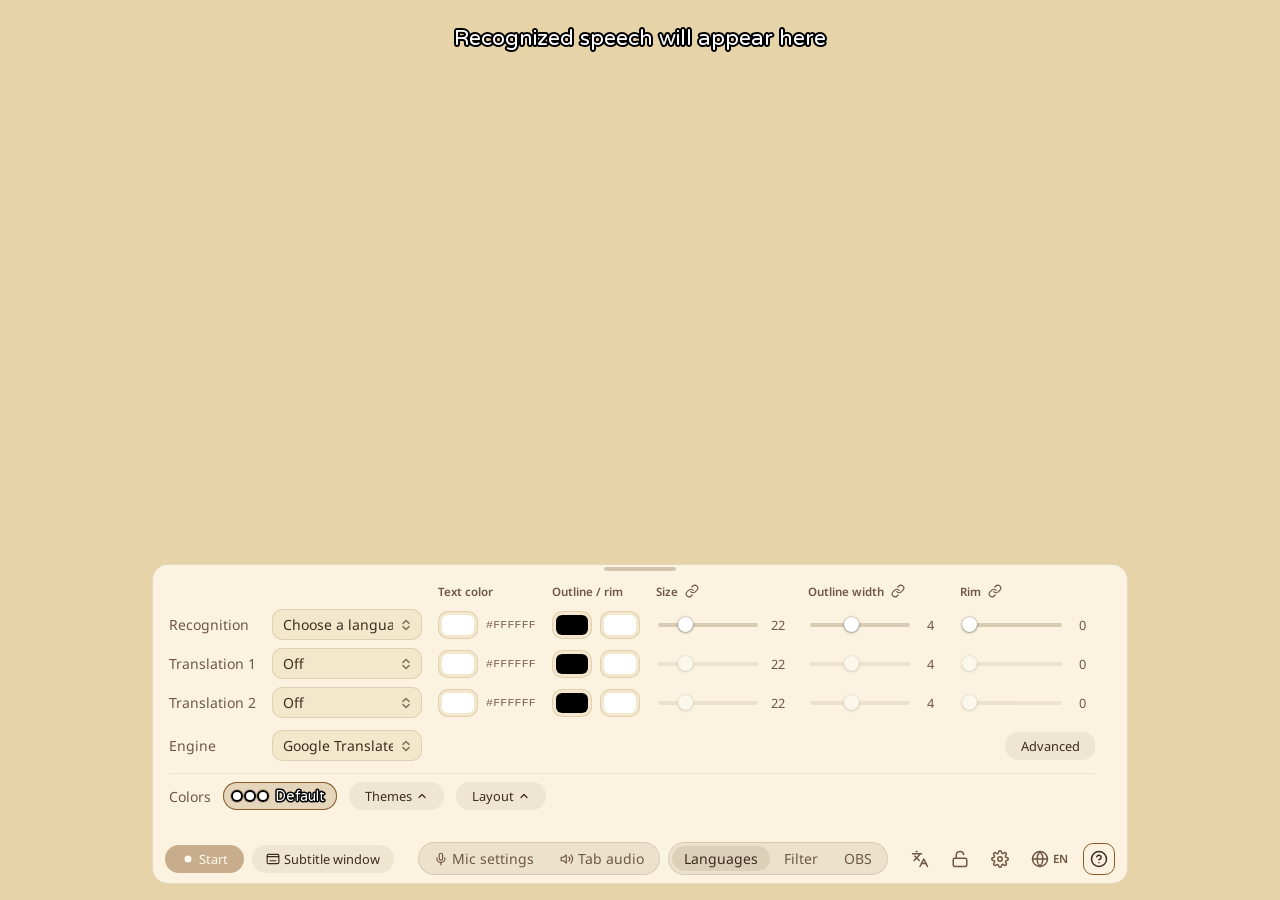
==== commit ad06c3a5: "降噪の切り替えを外し、失敗時の報告と後始末を確かにし、注釈を整える - localStorage の rtl-pause-denoise を廃止し、降噪は常に読み込む - wasm が読み込めなかった" ====
--- a/index.html
+++ b/index.html
@@ -235,7 +235,7 @@
 
               <!-- Shares a tab's (or window's) audio, or ends the share
                    (js/ui-mic.js, js/audio-input.js). A button of its own rather
-                   than an entry in the device list, as in the hamham extension:
+                   than an entry in the device list:
                    the share is opened and ended here, recognition listens to it
                    whenever it is on, and the mic list is disabled meanwhile.
                    After the panel, not before it: .mic-btn's open style looks
--- a/css/styles.css
+++ b/css/styles.css
@@ -64,6 +64,10 @@
     --color-surface-1:     #1d1d20;   /* header, control panel, dialogs */
     --color-surface-2:     #27272b;   /* inputs, inset tracks */
     --color-surface-3:     #323238;   /* hover states, raised segments */
+    /* Menus and panels that open over the card. A step lighter than it, as
+       macOS draws anything raised in dark mode: same as the card, a menu over
+       it was told apart by a hairline alone. */
+    --color-surface-popover: #2c2c2e;
     --color-border:        rgba(255, 255, 255, 0.08);   /* hairline */
     --color-border-strong: rgba(255, 255, 255, 0.16);
     --color-text:          rgba(255, 255, 255, 0.88);
@@ -110,10 +114,19 @@
        row for the signature; moving that into the engine row freed 46px.
        Given back 24px once the toolbar moved to the card's bottom edge: the
        tab body ended flush against it there, and the panel is only this tall
-       while setting up — captures run collapsed or from the subtitle window. */
-    --control-panel-h: 309px;
-    --panel-measure:   1200px;    /* widest the card grows to before it centres
-                                     itself in the window */
+       while setting up — captures run collapsed or from the subtitle window.
+       Raised to 320px when the source group gained its pictures row
+       (js/ui-deco.js): at 309px the colour row ended flush on the edge, and
+       the new row pushed it 4px under; the rest is room so it no longer
+       touches. */
+    --control-panel-h: 320px;
+    /* Widest the card grows to before it centres itself in the window. Sized
+       to its content rather than the window: the Languages tab's matrix under
+       a cloud style (its widest, seven columns: ~920px in English and
+       Japanese, whose labels are the longest) plus the card's padding, which
+       also holds the toolbar (~900px). Wider only left an empty band at the
+       right of the matrix under a toolbar that spans the card. */
+    --panel-measure:   976px;
     --radius-sm:       6px;
     --radius-md:       10px;
     --radius-lg:       16px;
@@ -141,7 +154,7 @@
     --sub-source-color:      #FFFFFF;
     --sub-source-stroke:     #000000;
     --sub-source-stroke-w:   4px;
-    --sub-source-size:       24px;
+    --sub-source-size:       22px;
 
     --sub-target1-color:     #FFFFFF;
     --sub-target1-stroke:    #000000;
@@ -171,6 +184,8 @@
     --color-surface-1:     #FBF3DF;
     --color-surface-2:     #F4E8CC;
     --color-surface-3:     #ECDDB9;
+    /* The card's own cream: on a light surface the shadow raises a menu. */
+    --color-surface-popover: var(--color-surface-1);
     --color-border:        rgba(94, 62, 30, 0.14);
     --color-border-strong: rgba(94, 62, 30, 0.26);
     --color-text:          #3E2B1F;
@@ -1261,7 +1276,8 @@
     .engine-status-tip { transform: none; }
     .engine-status-chip:active,
     .sub-preset-row [data-preset]:active { transform: none; }
-    .sub-preset-menu { transform: none; }
+    .sub-preset-menu,
+    .deco-menu { transform: none; }
     .color-preset,
     .color-preset:hover,
     .color-preset:active { transition: none; transform: none; }
--- a/css/toolbar.css
+++ b/css/toolbar.css
@@ -151,7 +151,7 @@
     padding: var(--space-4);
     display: none;
     gap: var(--space-4);
-    background: var(--color-surface-1);
+    background: var(--color-surface-popover);
     color: var(--color-text);
     border: 1px solid var(--color-border-strong);
     border-radius: var(--radius-lg);
@@ -233,7 +233,7 @@
     padding: var(--space-1);
     display: none;
     min-width: 150px;
-    background: var(--color-surface-1);
+    background: var(--color-surface-popover);
     color: var(--color-text);
     border: 1px solid var(--color-border-strong);
     border-radius: var(--radius-lg);
--- a/css/tab-languages.css
+++ b/css/tab-languages.css
@@ -142,9 +142,9 @@
   }
 
   /* --- language controls: source side | translation side --- */
-  /* One column, as wide as the matrix and the display settings beside it and
-     centred in the card, so the rows under them (presets, offline pack) start
-     at the matrix's left edge and end at the well's right one. Those rows are
+  /* One column, as wide as the matrix and set against the card's left edge
+     like the panel's other tabs, so the rows under it (presets, offline pack)
+     start at the matrix's left edge and end at its right one. Those rows are
      contained so they never widen it; on a narrow window it shrinks to the
      card and the matrix scrolls inside itself.
      No gap here: each row under the matrix owns its separator's spacing.
@@ -153,7 +153,7 @@
   .lang-grid {
     display: grid;
     grid-template-columns: minmax(0, max-content);
-    justify-content: safe center;
+    justify-content: start;
     align-content: start;
     height: 100%;
     min-height: 0;
@@ -163,49 +163,74 @@
      controls. Rows are display:contents so every cell joins this grid and the
      columns line up down the table. The two slider tracks are fixed lengths;
      everything else is sized by its control. */
-  /* Matrix on the left, whole-display settings in the space it leaves. When
-     the window narrows, the matrix scrolls inside itself, so the right-hand
-     block keeps its width. */
+  /* The matrix's row. The source-line settings that used to share it moved
+     into a menu on the presets row (.sub-source-menu). When the window
+     narrows, the matrix scrolls inside itself. */
   .lang-top {
     display: flex;
-    /* Children stretch (the default) so the divider on .lang-extras runs the
-       full height of the row rather than only as far as its own four rows;
-       each side packs its own rows at the top with align-content. */
     gap: var(--space-4);
     min-width: 0;
-    /* The pair is centred as one block in the card, not each side on its own:
-       on a wide window it otherwise hugs the left edge with the slack all on
-       the right. `safe` falls back to the start edge if it ever overflows,
-       rather than pushing the matrix's labels off the left. */
-    justify-content: safe center;
-  }
-
-  /* Two groups stacked in one well: the source-line settings (a heading and
-     two label/control rows), then the whole-display pair sharing one row.
-     Sized by content — this block is narrow by design and must not steal
-     width from the matrix. */
-  .lang-extras {
+  }
+
+  /* The source-line menu (js/ui-languages.js): the themes button's twin
+     beside it, and the themes menu's dress, position and timing. Two groups
+     inside — the source line's settings, then the whole-display pair under a
+     hairline. Bounded so the symbol boxes and the corner buttons share one
+     comfortable width instead of stretching to their intrinsic size. */
+  .sub-source-btn {
     flex-shrink: 0;
-    display: flex;
+    anchor-name: --sub-source-btn;
+    display: inline-flex;
+    align-items: center;
+    gap: var(--space-1);
+    height: var(--preset-chip-h);
+    white-space: nowrap;
+
+    &:has(+ .sub-source-menu:popover-open) {
+      background: var(--color-accent-soft);
+      color: var(--color-accent-hover);
+    }
+  }
+
+  .sub-source-menu {
+    position-anchor: --sub-source-btn;
+    position-area: top span-right;
+    position-try-fallbacks: flip-inline;
+    inset: auto;
+    margin: 0 0 var(--space-2);
+    padding: var(--space-3);
+    /* English's alignment/background row is the widest content (~352px);
+       below this it wraps onto two lines. */
+    width: 380px;
+    display: none;
     flex-direction: column;
     gap: var(--space-2);
-    /* Bounded so no child with a large intrinsic width drags the block wide
-       and squeezes the matrix. Measured against the card's 1150px cap: the
-       widest content is English's display row at ~352px, and with the matrix's
-       swatches at 40px the matrix leaves ~359px — 7px of slack. A longer
-       English label pushes that row onto two lines; dropping the "Align"
-       label (the icons speak for themselves) buys back ~40px if it does. */
-    max-width: 360px;
-
-    /* Enclosed as a recessed well rather than divided off by a hairline: these
-       settings arrived from another tab and are a different kind of thing
-       from the per-line matrix beside them, so the boundary should read as "a
-       separate group" rather than "the next column". Same treatment as
-       .format-help — the app's existing boxed sub-region, not a new one. */
-    padding: var(--space-2) var(--space-3);
-    background: color-mix(in oklab, var(--color-bg) 45%, var(--color-surface-1));
-    border: 1px solid var(--color-border);
-    border-radius: var(--radius-md);
+    background: var(--color-surface-popover);
+    color: var(--color-text);
+    border: 1px solid var(--color-border-strong);
+    border-radius: var(--radius-lg);
+    box-shadow: var(--shadow-popover);
+
+    opacity: 0;
+    transform: scale(0.97);
+    transform-origin: bottom left;
+    transition:
+      opacity   100ms var(--ease-out),
+      transform 100ms var(--ease-out),
+      overlay   100ms allow-discrete,
+      display   100ms allow-discrete;
+
+    &:popover-open {
+      display: flex;
+      opacity: 1;
+      transform: none;
+      transition-duration: 150ms;
+
+      @starting-style {
+        opacity: 0;
+        transform: scale(0.97);
+      }
+    }
   }
 
   /* Source group: heading across the top, then label | control rows. The
@@ -218,7 +243,7 @@
     column-gap: var(--space-3);
     row-gap: var(--space-1);
     align-items: center;
-    transition: opacity 150ms ease;
+    > * { transition: opacity 150ms ease; }
 
     .seg-switch { width: 100%; }
     .seg-switch label { flex: 1; }
@@ -230,16 +255,26 @@
   }
 
   /* The source line is hidden, so these settings currently do nothing. Dimmed
-     rather than disabled: they stay editable for setting up in advance. */
-  .lang-top:has(#lang-show-source:not(:checked)) .lang-extras-source {
+     rather than disabled: they stay editable for setting up in advance. The
+     heading holds the switch that brings them back, so it stays lit. */
+  .lang-extras-source:has(#lang-show-source:not(:checked)) > :not(.lang-extras-heading) {
     opacity: 0.45;
   }
 
+  /* The group's title with its show-source switch at the far end, like a
+     settings group switched on from its own header. The whole row is the
+     switch's label, so the title is a click target too. */
   .lang-extras-heading {
     grid-column: 1 / -1;
-    font-size: var(--text-xs);
+    display: flex;
+    align-items: center;
+    justify-content: space-between;
+    gap: var(--space-3);
+    padding-bottom: var(--space-1);
+    font-size: var(--text-sm);
     font-weight: 600;
-    color: var(--color-text-dim);
+    color: var(--color-text);
+    cursor: pointer;
   }
 
   /* Whole-display pair on one row, each control at its natural width and the
@@ -259,6 +294,15 @@
     display: inline-flex;
     align-items: center;
     gap: var(--space-2);
+  }
+
+  /* The line gap takes the display group's whole width, its slider the
+     length of the matrix's. */
+  .lang-extras-gap {
+    flex-basis: 100%;
+    justify-content: space-between;
+
+    .slider-group { width: calc(100px + var(--space-2) + 28px); }
   }
 
   .lang-extras-label {
@@ -278,7 +322,8 @@
        28px readout. */
     grid-template-columns:
       max-content max-content max-content max-content
-      calc(100px + var(--space-2) + 28px) calc(100px + var(--space-2) + 28px);
+      calc(100px + var(--space-2) + 28px) calc(100px + var(--space-2) + 28px)
+      calc(100px + var(--space-2) + 28px);
     column-gap: var(--space-4);
     row-gap: var(--space-2);
     align-items: center;
@@ -286,7 +331,7 @@
     /* Rows stay packed at the top now that .lang-top stretches its children to
        a common height for the divider. */
     align-content: start;
-    /* A 6-column table cannot collapse without losing the column comparison it
+    /* A 7-column table cannot collapse without losing the column comparison it
        exists for, so in a narrow window it scrolls inside itself rather than
        widening the card. */
     overflow-x: auto;
@@ -304,28 +349,54 @@
   .lang-matrix-head,
   .lang-matrix-row { display: contents; }
 
+  /* A slider column's header with its link button beside the label. */
+  .link-head {
+    display: inline-flex;
+    align-items: center;
+    gap: var(--space-1);
+  }
+
+  /* An icon toggle: a closed link while the translation lines follow the
+     source line's value, a broken one while each has its own. The icon's
+     shape is the state, so it is not lit: on is the default and stays on,
+     and four accent spots always lit along the header drew the eye from the
+     start button and the selections, which the accent is kept for. */
+  .link-toggle {
+    display: inline-grid;
+    place-items: center;
+    width: 20px;
+    height: 20px;
+    border-radius: var(--radius-sm);
+    color: var(--color-text-dim);
+    cursor: pointer;
+
+    &:hover { background: var(--color-surface-2); color: var(--color-text); }
+    &:has(input:focus-visible) { box-shadow: var(--focus-ring); }
+
+    .link-off { display: none; }
+    &:has(input:not(:checked)) {
+      .link-on  { display: none; }
+      .link-off { display: inline; }
+    }
+  }
+
+  /* A translation line's slider while it follows the source line's: the
+     track fades, plainly not its own to drag, but the number stays at full
+     strength — it is the value the line is drawn with, not a dead control. */
+  .lang-matrix .slider-group:has(input:disabled) input { opacity: 0.4; }
+
   .lang-matrix-head > span {
     font-size: var(--text-xs);
     font-weight: 600;
     color: var(--color-text-dim);
   }
 
-  .lang-show-source-label {
-    cursor: pointer;
-    white-space: nowrap;
-  }
-
-  /* The show-source toggle, above the select column. */
-  .lang-matrix-corner {
-    display: flex;
-    align-items: center;
-  }
-
-  /* The outline colour cell and the width header mean one thing under the
-     plain outline and another under the cloud styles (js/subtitle-cloud.js);
-     the root carries which (js/output.js). Under a cloud the cell holds two
-     swatches, cloud and rim, without their hex readouts, so the column keeps
-     about its usual width. */
+  /* The width and rim columns hold one slider per style, and the headers
+     name the plain outline or the cloud (js/subtitle-cloud.js); the root
+     carries which (js/output.js). The outline cell holds two swatches in
+     every style, outline (or cloud) and rim, without their hex readouts, so
+     the column keeps about its usual width and the table is the same seven
+     columns whichever style is on. */
   :root[data-sub-outline="stroke"] .outline-cloud-only,
   :root:not([data-sub-outline="stroke"]) .outline-stroke-only { display: none; }
 
@@ -335,7 +406,7 @@
     gap: var(--space-2);
   }
 
-  :root:not([data-sub-outline="stroke"]) .outline-colors .color-value { display: none; }
+  .outline-colors .color-value { display: none; }
 
   /* --- colour presets: one row under the matrix and the display settings --- */
 
@@ -383,7 +454,7 @@
     padding: var(--space-3);
     display: none;
     gap: var(--space-2);
-    background: var(--color-surface-1);
+    background: var(--color-surface-popover);
     color: var(--color-text);
     border: 1px solid var(--color-border-strong);
     border-radius: var(--radius-lg);
@@ -418,17 +489,6 @@
       margin-bottom: var(--space-1);
     }
 
-    .sub-rim-width {
-      display: flex;
-      align-items: center;
-      gap: var(--space-2);
-      font-size: var(--text-sm);
-      color: var(--color-text-dim);
-      white-space: nowrap;
-
-      .slider-group { width: calc(100px + var(--space-2) + 28px); }
-    }
-
     .sub-preset-head {
       font-size: var(--text-xs);
       font-weight: 600;
@@ -447,6 +507,15 @@
     }
 
     .sub-preset-grid [data-preset] { justify-content: flex-start; }
+
+    /* As many rows as the longest style's list (--preset-rows, set by
+       js/subtitle-presets.js), whichever style is showing: the menu keeps one
+       height as the outline switch changes the list, so the switch stays
+       under the pointer, and マイテーマ stays at the bottom. */
+    .sub-preset-grid {
+      grid-template-rows: repeat(var(--preset-rows, 3), var(--preset-chip-h));
+      align-content: start;
+    }
 
     /* A slot: its button, and the save beside it. */
     .sub-preset-slot {
@@ -537,8 +606,9 @@
 
     /* A cloud set: the name keeps the plain preview (cloud colour as its
        outline) — a rim drawn around it at this size fused the letters into
-       an unreadable blob — and the rim shows as the dots' outer ring. */
-    .is-cloud {
+       an unreadable blob — and the rim shows as the dots' outer ring. A
+       plain set with a rim (a saved slot) shows its rim the same way. */
+    .is-cloud, .has-rim {
       .sub-preset-dots {
         gap: 7px;
 
@@ -690,6 +760,164 @@
     }
   }
 
+  /* Corner pictures (js/ui-deco.js): two buttons sharing the source group's
+     control column, each showing its corner's picture at its angle, and lit
+     while that corner is on or its menu is open. */
+  .deco-buttons {
+    display: flex;
+    gap: var(--space-2);
+  }
+
+  .deco-btn {
+    flex: 1 1 0;
+    min-width: 0;
+    padding-inline: var(--space-2);
+    white-space: nowrap;
+
+    .deco-btn-thumb {
+      display: inline-grid;
+      place-items: center;
+      width: 16px;
+      height: 16px;
+
+      img {
+        max-width: 16px;
+        max-height: 16px;
+        transform: rotate(var(--deco-angle, 0deg));
+      }
+      &:has(img[hidden]) { display: none; }
+    }
+    /* A picture chosen but switched off. */
+    &:not(.is-on) .deco-btn-thumb img { opacity: 0.45; }
+
+    &.is-on,
+    &:has(+ .deco-menu:popover-open) {
+      background: var(--color-accent-soft);
+      color: var(--color-accent-hover);
+    }
+  }
+
+  /* A corner's menu, above its button (the panel has no room below), in the
+     themes menu's dress and timing. */
+  .deco-menu {
+    position-area: top center;
+    position-try-fallbacks: flip-inline;
+    inset: auto;
+    margin: 0 0 var(--space-2);
+    padding: var(--space-3);
+    display: none;
+    gap: var(--space-2);
+    background: var(--color-surface-popover);
+    color: var(--color-text);
+    border: 1px solid var(--color-border-strong);
+    border-radius: var(--radius-lg);
+    box-shadow: var(--shadow-popover);
+
+    opacity: 0;
+    transform: scale(0.97);
+    transform-origin: bottom center;
+    transition:
+      opacity   100ms var(--ease-out),
+      transform 100ms var(--ease-out),
+      overlay   100ms allow-discrete,
+      display   100ms allow-discrete;
+
+    &:popover-open {
+      display: grid;
+      opacity: 1;
+      transform: none;
+      transition-duration: 150ms;
+
+      @starting-style {
+        opacity: 0;
+        transform: scale(0.97);
+      }
+    }
+
+    .toggle input:disabled + .toggle-track { opacity: 0.45; cursor: not-allowed; }
+  }
+
+  .deco-menu-head {
+    display: flex;
+    align-items: center;
+    justify-content: space-between;
+    gap: var(--space-3);
+  }
+
+  .deco-menu-title {
+    font-size: var(--text-xs);
+    font-weight: 600;
+    color: var(--color-text-dim);
+  }
+
+  .deco-menu-body {
+    display: flex;
+    align-items: center;
+    gap: var(--space-3);
+  }
+
+  /* The picture at its angle, on a dashed well that reads as "drop / choose
+     here". Sized so a square picture turned 45° still fits. */
+  .deco-preview {
+    flex-shrink: 0;
+    display: grid;
+    place-items: center;
+    width: 88px;
+    height: 88px;
+    padding: var(--space-1);
+    border: 1px dashed var(--color-border-strong);
+    border-radius: var(--radius-md);
+    background: var(--fill-1);
+    color: var(--color-text-dim);
+    font-size: var(--text-xs);
+    cursor: pointer;
+    overflow: hidden;
+    transition: background 0.15s;
+
+    &:hover { background: var(--fill-2); }
+
+    img {
+      max-width: 60px;
+      max-height: 60px;
+      transform: rotate(var(--deco-angle, 0deg));
+    }
+  }
+
+  .deco-menu-controls {
+    display: grid;
+    grid-template-columns: max-content auto;
+    column-gap: var(--space-2);
+    row-gap: var(--space-1);
+    align-items: center;
+    font-size: var(--text-sm);
+    color: var(--color-text-dim);
+
+    /* Wider readout than the matrix's: angles go to "-180". */
+    .slider-group {
+      grid-template-columns: 1fr 36px;
+      width: calc(110px + var(--space-2) + 36px);
+    }
+  }
+
+  .deco-actions {
+    grid-column: 1 / -1;
+    display: flex;
+    flex-wrap: wrap;
+    gap: var(--space-2);
+    margin-top: var(--space-1);
+
+    .btn { padding: 3px var(--space-3); }
+  }
+
+  .deco-note {
+    margin: 0;
+    max-width: 290px;
+    font-size: var(--text-xs);
+    color: var(--color-text-dim);
+
+    &.is-error { color: var(--color-danger); }
+  }
+
   /* Picker dimmed while the translation server overrides it: it names the
      server, and the note beside it says why. Still usable — picking an engine
      is how the server is turned off from here. */
--- a/css/color-picker.css
+++ b/css/color-picker.css
@@ -87,7 +87,7 @@
     padding: var(--space-3);
     border: 1px solid var(--color-border);
     border-radius: var(--radius-lg);
-    background: var(--color-surface-1);
+    background: var(--color-surface-popover);
     box-shadow: var(--shadow-overlay);
     /* transform-origin is set by positionPopover() to the trigger's centre */
     transition: opacity 0.15s var(--ease-out), transform 0.15s var(--ease-out);
--- a/css/subtitle-display.css
+++ b/css/subtitle-display.css
@@ -39,12 +39,17 @@
 
 @layer layout {
   .subtitle-display {
+    /* The containing block of the corner pictures (js/subtitle-deco.js),
+       and the stacking context their z-index: -1 stays inside. */
+    position: relative;
+    isolation: isolate;
     display: flex;
     flex-direction: column;
     align-items: center;
     justify-content: flex-start;
     padding: var(--space-5);
-    gap: var(--space-2);
+    /* Between the lines: the user's line gap (js/output.js). */
+    gap: var(--sub-line-gap, var(--space-2));
     min-height: 0;
     /* Output, not text to copy: a stray drag would paint the selection
        highlight onto what OBS captures. Covers the subtitle window too. */
@@ -106,10 +111,29 @@
       }
     }
 
+    /* Pictures on the source line's corners (js/subtitle-deco.js), behind
+       every line. Place, size and angle are written by the script.
+       max-width: none undoes styles.css's img reset, which would squeeze a
+       large picture to the display's width. */
+    .subtitle-deco {
+      position: absolute;
+      z-index: -1;
+      height: auto;
+      max-width: none;
+      pointer-events: none;
+      user-select: none;
+
+      &[hidden] { display: none; }
+    }
+
+    /* filter: the plain outline's rim, a ring outside the stroke in the
+       rim colour (js/subtitle-cloud.js); `none` while the line has none
+       (js/output.js). The cloud styles' filters below replace it. */
     .source {
       color: var(--sub-source-color);
       font-size: var(--sub-source-size);
       -webkit-text-stroke: var(--sub-source-stroke-w) var(--sub-source-stroke);
+      filter: var(--sub-source-stroke-filter, none);
 
       &:empty::before {
         -webkit-text-stroke: var(--sub-source-stroke-w) var(--sub-source-stroke);
@@ -119,6 +143,7 @@
       color: var(--sub-target1-color);
       font-size: var(--sub-target1-size);
       -webkit-text-stroke: var(--sub-target1-stroke-w) var(--sub-target1-stroke);
+      filter: var(--sub-target1-stroke-filter, none);
 
       &:empty::before {
         -webkit-text-stroke: var(--sub-target1-stroke-w) var(--sub-target1-stroke);
@@ -128,6 +153,7 @@
       color: var(--sub-target2-color);
       font-size: var(--sub-target2-size);
       -webkit-text-stroke: var(--sub-target2-stroke-w) var(--sub-target2-stroke);
+      filter: var(--sub-target2-stroke-filter, none);
 
       &:empty::before {
         -webkit-text-stroke: var(--sub-target2-stroke-w) var(--sub-target2-stroke);
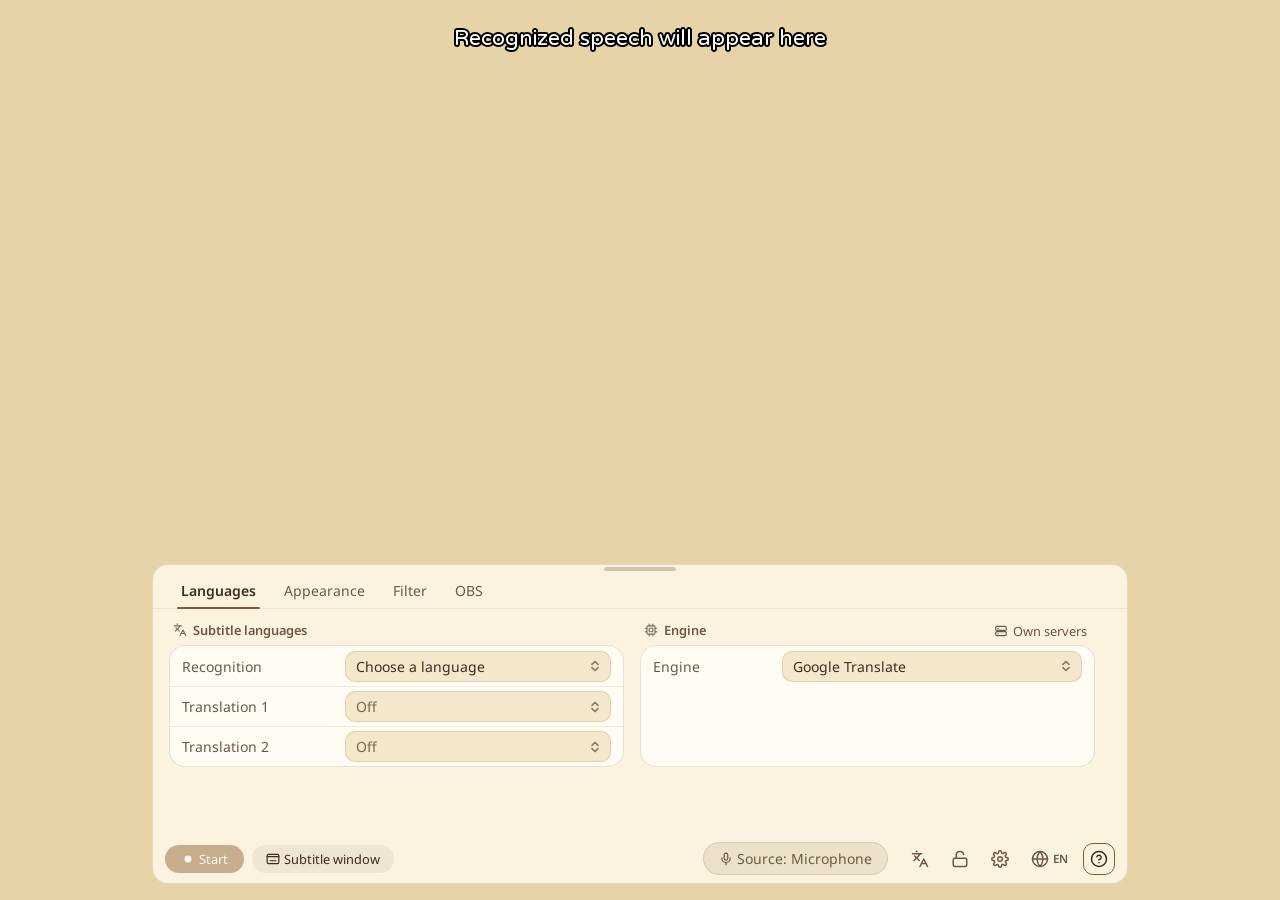
==== commit 31a914eb: "設定パネルを四つのタブに分け、言語タブを二つのグループに整える - タブ（言語／外観／単語置換／OBS 連携）をツールバーからカードの上端へ移す - 外観タブを新設し、行ごとの見た目の表を言語タブから" ====
--- a/index.html
+++ b/index.html
@@ -150,32 +150,51 @@
         <p class="toolbar-status" id="toolbar-status"></p>
 
         <div class="toolbar-actions">
-          <!-- The setup controls, as two inset capsules: the audio input
-               (microphone, tab audio), then the settings tabs. Two capsules
-               rather than one track with a divider in it: the first opens
-               panels and starts shares, the second switches the body. -->
+          <!-- The audio input, as one inset capsule (microphone, tab audio).
+               The settings tabs that used to sit beside it moved to the card's
+               top edge (.settings-head), so this row holds actions only. -->
           <div class="settings-nav">
             <div class="settings-nav-group">
-              <!-- Microphone button and its panel (js/ui-mic.js). A capsule
-                   of the same material as the tabs: it is set up once per
-                   session, like what the tabs hold, and as a pill of its own
-                   it stood taller than the tabs beside it. Not a tab itself —
-                   it opens a popover — so it sits outside the tablist. Hidden
-                   with the tabs while the panel is collapsed: switching the
-                   input mid-stream should not be one stray click away.
-                   data-alert puts a dot on it. Labelled "settings" rather than
-                   just "microphone": an icon alone read as a mute toggle. The
-                   tooltip names the device in use. -->
+              <!-- The audio-source button and its panel (js/ui-mic.js): which
+                   input recognition hears (microphone or a shared tab), the
+                   device, a level test. Hidden while the panel is collapsed:
+                   switching the input mid-stream should not be one stray click
+                   away. data-alert puts a dot on it. Labelled with the source
+                   rather than an icon alone, which read as a mute toggle. The
+                   tooltip names the device or the shared tab. -->
               <button type="button" class="mic-btn" id="mic-btn" popovertarget="mic-panel">
                 <svg viewBox="0 0 24 24" width="14" height="14" fill="none" stroke="currentColor" stroke-width="2" stroke-linecap="round" stroke-linejoin="round" aria-hidden="true">
                   <rect x="9" y="2" width="6" height="12" rx="3"/>
                   <path d="M5 10v1a7 7 0 0 0 14 0v-1"/>
                   <path d="M12 18v4"/>
                 </svg>
-                <span data-i18n="settings.mic.button">マイク設定</span>
+                <!-- "Source: microphone" or "Source: tab audio" (js/ui-mic.js),
+                     so what recognition hears is read off the toolbar without
+                     opening anything. -->
+                <span class="mic-btn-label">マイク</span>
               </button>
 
               <div class="mic-panel" id="mic-panel" popover>
+                <!-- Which input recognition listens to. The tab-audio share used
+                     to be a button of its own beside this one; as the panel's
+                     first row it is one choice with the microphone, and the
+                     toolbar keeps one button. Picking the tab puts up the
+                     browser's share dialog (a click is the gesture it needs);
+                     picking the microphone ends the share. Hidden where sharing
+                     does not work. -->
+                <div class="mic-panel-row mic-source" hidden>
+                  <h3 data-i18n="settings.source.title">音源</h3>
+                  <div class="seg-switch mic-source-switch" role="group"
+                       data-i18n-aria-label="settings.source.title" aria-label="音源">
+                    <button type="button" data-source="mic" aria-pressed="true">
+                      <span data-i18n="settings.source.mic">マイク</span>
+                    </button>
+                    <button type="button" data-source="tab" aria-pressed="false">
+                      <span data-i18n="settings.source.tab">タブの音声</span>
+                    </button>
+                  </div>
+                </div>
+
                 <div class="mic-panel-row mic-device">
                   <h3 data-i18n="settings.mic.title">マイク</h3>
                   <select class="select mic-select" data-i18n-aria-label="settings.mic.title" aria-label="マイク"></select>
@@ -233,41 +252,8 @@
                 </div>
               </div>
 
-              <!-- Shares a tab's (or window's) audio, or ends the share
-                   (js/ui-mic.js, js/audio-input.js). A button of its own rather
-                   than an entry in the device list:
-                   the share is opened and ended here, recognition listens to it
-                   whenever it is on, and the mic list is disabled meanwhile.
-                   After the panel, not before it: .mic-btn's open style looks
-                   for the panel right after it. Text, title and aria-pressed
-                   are set from JS. -->
-              <button type="button" class="tab-audio-btn" id="tab-audio-btn" aria-pressed="false" hidden>
-                <!-- speaker icon -->
-                <svg viewBox="0 0 24 24" width="14" height="14" fill="none" stroke="currentColor" stroke-width="2" stroke-linecap="round" stroke-linejoin="round" aria-hidden="true">
-                  <path d="M11 5 6 9H2v6h4l5 4z"/>
-                  <path d="M15.5 8.5a5 5 0 0 1 0 7"/>
-                  <path d="M19 5a10 10 0 0 1 0 14"/>
-                </svg>
-                <span class="tab-audio-label"></span>
-              </button>
             </div>
 
-            <!-- Settings are split across three tabs. Each tab panel is filled by
-                 its own module (js/ui-languages.js, js/ui-filter.js,
-                 js/ui-obs.js — mounted from js/main.js); switching is handled by
-                 js/ui-tabs.js and the active tab persists in the settings store. -->
-            <div class="settings-tabs" role="tablist" data-i18n-aria-label="aria.settingsSections"
-                 aria-label="設定項目" aria-orientation="horizontal">
-              <button type="button" role="tab" id="tab-btn-languages" aria-controls="tab-languages"
-                      aria-selected="true" data-tab="languages" class="tab-btn is-active"
-                      data-i18n="tab.languages">言語</button>
-              <button type="button" role="tab" id="tab-btn-filter" aria-controls="tab-filter"
-                      aria-selected="false" tabindex="-1" data-tab="filter" class="tab-btn"
-                      data-i18n="tab.filter">単語置換</button>
-              <button type="button" role="tab" id="tab-btn-obs" aria-controls="tab-obs"
-                      aria-selected="false" tabindex="-1" data-tab="obs" class="tab-btn"
-                      data-i18n="tab.obs">OBS</button>
-            </div>
           </div>
 
           <button type="button" class="icon-btn" id="toggle-manual" aria-pressed="false"
@@ -351,8 +337,36 @@
           </button>
         </div>
       </div>
+      <!-- The settings tabs, along the card's top edge above the body they
+           switch. They used to share the toolbar row with the audio input and
+           the global actions, which left no room for a fourth tab. Up here they
+           are hidden with the body while the panel is collapsed — there is
+           nothing for them to switch then. Each tab panel is filled by its own
+           module (js/ui-languages.js fills both Languages and Appearance,
+           js/ui-filter.js, js/ui-obs.js — mounted from js/main.js); switching is
+           handled by js/ui-tabs.js and the active tab persists in the settings
+           store. After the toolbar in the DOM but placed first by grid row, so
+           tab order still runs tabs → their panel. -->
+      <div class="settings-head">
+        <div class="settings-tabs" role="tablist" data-i18n-aria-label="aria.settingsSections"
+             aria-label="設定項目" aria-orientation="horizontal">
+          <button type="button" role="tab" id="tab-btn-languages" aria-controls="tab-languages"
+                  aria-selected="true" data-tab="languages" class="tab-btn is-active"
+                  data-i18n="tab.languages">言語</button>
+          <button type="button" role="tab" id="tab-btn-appearance" aria-controls="tab-appearance"
+                  aria-selected="false" tabindex="-1" data-tab="appearance" class="tab-btn"
+                  data-i18n="tab.appearance">外観</button>
+          <button type="button" role="tab" id="tab-btn-filter" aria-controls="tab-filter"
+                  aria-selected="false" tabindex="-1" data-tab="filter" class="tab-btn"
+                  data-i18n="tab.filter">単語置換</button>
+          <button type="button" role="tab" id="tab-btn-obs" aria-controls="tab-obs"
+                  aria-selected="false" tabindex="-1" data-tab="obs" class="tab-btn"
+                  data-i18n="tab.obs">OBS</button>
+        </div>
+      </div>
       <div class="settings-body" id="settings-body">
         <div class="tab-panel" id="tab-languages" role="tabpanel" aria-labelledby="tab-btn-languages"></div>
+        <div class="tab-panel" id="tab-appearance" role="tabpanel" aria-labelledby="tab-btn-appearance" hidden></div>
         <div class="tab-panel" id="tab-filter" role="tabpanel" aria-labelledby="tab-btn-filter" hidden></div>
         <div class="tab-panel" id="tab-obs"    role="tabpanel" aria-labelledby="tab-btn-obs"    hidden></div>
       </div>
@@ -432,6 +446,43 @@
         <pre><code id="dialog-link-example-code"></code></pre>
         <button type="button" class="btn code-copy-btn" id="dialog-link-example-copy"
                 data-i18n="lang.engine.link.help.copy">コピー</button>
+      </div>
+    </div>
+  </dialog>
+
+  <!-- Asked before the first PLaMo download (js/ui-languages.js,
+       setupPlamoEngine): confirm() cannot carry the registration form and
+       license links. The links' href follows the UI language there. -->
+  <dialog class="app-dialog" id="dialog-plamo-license">
+    <div class="dialog-header">
+      <h2>PLaMo Community License</h2>
+      <button type="button" class="icon-btn" data-close-dialog data-i18n-title="dialog.close"
+              data-i18n-aria-label="dialog.close" title="閉じる" aria-label="閉じる">
+        <svg viewBox="0 0 24 24" fill="none" stroke="currentColor" stroke-width="2" stroke-linecap="round" stroke-linejoin="round" aria-hidden="true">
+          <path d="M18 6 6 18M6 6l12 12"/>
+        </svg>
+      </button>
+    </div>
+    <div class="dialog-body plamo-license-body">
+      <p data-i18n="lang.engine.plamo.license.intro"></p>
+      <ul>
+        <li data-i18n="lang.engine.plamo.license.age"></li>
+        <li data-i18n="lang.engine.plamo.license.personal"></li>
+        <li><span data-i18n="lang.engine.plamo.license.commercial"></span>
+          <a href="https://forms.gle/mTL8tBLrMYXKNZD56" target="_blank" rel="noopener noreferrer"
+             data-i18n="lang.engine.plamo.license.register"></a></li>
+        <li data-i18n="lang.engine.plamo.license.prohibited"></li>
+      </ul>
+      <p class="plamo-license-note" data-i18n="lang.engine.plamo.license.converted"></p>
+      <p>
+        <a data-plamo-license-local href="docs/plamo/LICENSE.en.txt" target="_blank" rel="noopener"
+           data-i18n="lang.engine.plamo.license.full"></a> ·
+        <a data-plamo-license-official href="https://plamo.preferredai.jp/info/plamo-community-license-en"
+           target="_blank" rel="noopener noreferrer" data-i18n="lang.engine.plamo.license.official"></a>
+      </p>
+      <div class="plamo-license-actions">
+        <button type="button" class="btn" data-close-dialog data-i18n="lang.engine.plamo.license.cancel">キャンセル</button>
+        <button type="button" class="btn primary" id="plamo-license-agree" data-i18n="lang.engine.plamo.license.agree">同意してダウンロード</button>
       </div>
     </div>
   </dialog>
--- a/css/styles.css
+++ b/css/styles.css
@@ -451,10 +451,11 @@
        come before the panel they control in tab order. */
     position: relative;   /* anchors the height grip (.panel-resize) */
     display: grid;
-    grid-template-rows: minmax(0, 1fr) auto;
-
-    > .control-toolbar { grid-row: 2; }
-    > .settings-body   { grid-row: 1; }
+    grid-template-rows: auto minmax(0, 1fr) auto;
+
+    > .settings-head   { grid-row: 1; }
+    > .settings-body   { grid-row: 2; }
+    > .control-toolbar { grid-row: 3; }
     width: min(100% - var(--card-inset) * 2, var(--panel-measure));
     height: var(--control-panel-h);
     margin: 0 auto var(--card-inset);
@@ -487,18 +488,66 @@
 
     &.is-arming { transform: scale(0.995); }
 
-    /* Two capsules side by side: the audio input (microphone, tab audio) and
-       the tab picker. Each is the same inset track as the .seg-switch
-       controls in the tab bodies, so every segmented control in the card is
-       one material; the gap between them, not a divider inside one track,
-       says that one opens panels and the other switches the body. */
+    /* The settings tabs along the card's top edge: plain labels over an
+       underline rather than the inset capsule the toolbar's audio input wears,
+       so the two no longer read as the same kind of control — one switches the
+       body below it, the other opens a panel. The top padding clears the
+       height grip, which sits on the card's edge above the labels. No
+       animation on switching — tabs are flipped dozens of times a day. */
+    .settings-head {
+      padding: var(--space-3) var(--space-4) 0;
+      border-bottom: 1px solid color-mix(in oklab, var(--color-border) 60%, transparent);
+    }
+
+    .settings-tabs {
+      display: flex;
+      align-items: flex-end;
+      gap: var(--space-1);
+
+      .tab-btn {
+        position: relative;
+        padding: 4px 12px 8px;
+        font-size: var(--text-md);
+        color: var(--color-text-dim);
+        border-radius: var(--radius-md) var(--radius-md) 0 0;
+        transition: color 0.15s, background 0.15s;
+
+        &:hover {
+          color: var(--color-text);
+          background: var(--fill-1);
+        }
+
+        /* Sits on the head's hairline, so the active tab reads as opening
+           onto the body below. */
+        &::after {
+          content: "";
+          position: absolute;
+          left: 8px;
+          right: 8px;
+          bottom: -1px;
+          height: 2px;
+          border-radius: 2px;
+          background: transparent;
+          transition: background 0.15s;
+        }
+
+        &.is-active {
+          color: var(--color-text);
+          font-weight: 600;
+          &::after { background: var(--color-accent); }
+        }
+      }
+    }
+
+    /* The audio input (microphone, tab audio) in the toolbar, as one inset
+       capsule — the same track as the .seg-switch controls in the tab bodies,
+       so every segmented control in the card is one material. */
     .settings-nav {
       display: flex;
       align-items: center;
       gap: var(--space-2);
 
-      .settings-nav-group,
-      .settings-tabs {
+      .settings-nav-group {
         display: flex;
         align-items: center;
         gap: 2px;
@@ -508,13 +557,8 @@
         border-radius: var(--radius-full);
       }
 
-      /* The active tab is a raised material chip, matching the segmented
-         switches beside it. No animation on switching — tabs are flipped
-         dozens of times a day. The microphone and tab-audio buttons wear the same chip so
-         the two capsules read as one row of equals. */
-      .tab-btn,
-      .mic-btn,
-      .tab-audio-btn {
+      /* The source button is a material chip that rises on hover. */
+      .mic-btn {
         padding: 3px 12px;
         font-size: var(--text-md);
         color: var(--color-text-dim);
@@ -538,12 +582,10 @@
     .settings-body {
       min-height: 0;
       overflow: hidden;
-      /* No divider below: the card's own edge does the separating, and a rule
-         between the tabs and their panel would say the two are unrelated.
-         The full step on top clears the height grip on the card's edge; the
-         one below keeps the tab's last full-width row (the engine row, the
-         filter tab's add buttons) from running into the toolbar. */
-      padding: var(--space-4);
+      /* The tabs' hairline above does the separating. A step on every side;
+         the one below keeps the tab's last full-width row (the presets row,
+         the filter tab's add buttons) from running into the toolbar. */
+      padding: var(--space-3) var(--space-4) var(--space-4);
 
       /* Tabs are designed to fit without scrolling (the Filter tab scrolls
          inside its rule lists instead); overflow-y is a graceful fallback
@@ -1212,8 +1254,11 @@
   .panel-collapsed .control-card  { height: auto; }
   .panel-collapsed .panel-resize  { display: none; }
 
-  /* The tab picker would drive a body that is no longer displayed, so it hands
-     its cell to the read-only language readout. */
+  /* The tabs would drive a body that is no longer displayed, so they go with
+     it; the audio input hands its toolbar cell to the read-only language
+     readout (switching the input mid-stream should not be one stray click
+     away). */
+  .panel-collapsed .settings-head  { display: none; }
   .panel-collapsed .settings-nav   { display: none; }
   .panel-collapsed .toolbar-status { display: block; }
 
--- a/css/toolbar.css
+++ b/css/toolbar.css
@@ -290,26 +290,17 @@
     }
   }
 
-  /* --- tab-audio button (settings track; js/ui-mic.js) ---
-     The mic button's chip (styles.css), lit while sharing in the accent the
-     subtitle-window button wears while its window is open. */
-  .tab-audio-btn {
-    display: inline-flex;
-    align-items: center;
-    gap: var(--space-1);
-    white-space: nowrap;
-
-    &[aria-pressed="true"],
-    &[aria-pressed="true"]:hover {
-      background: var(--color-accent-soft);
-      color: var(--color-accent-hover);
-    }
+  /* --- source switch (first row of the mic panel; js/ui-mic.js) ---
+     Microphone | tab audio. The tab half waits on the browser's share dialog
+     while it is open. */
+  .mic-source-switch button {
+    font-size: var(--text-md);
     &:disabled { opacity: 0.45; cursor: progress; }
   }
 
   /* --- tab-share badge (toolbar; js/ui-mic.js) ---
-     Stands in for the tab-audio button while the panel is collapsed and the
-     settings track with it. A label, not a button: no fill of its own to read
+     Stands in for the source button while the panel is collapsed and the
+     button with it. A label, not a button: no fill of its own to read
      as pressable. [hidden] still wins (utilities) when nothing is shared. */
   .tab-share-badge {
     display: none;
--- a/css/tab-languages.css
+++ b/css/tab-languages.css
@@ -34,6 +34,20 @@
        button's label broke onto a second line inside the pill. */
     > .manual-status { flex: 1 1 auto; min-width: 0; }
     > .btn { flex-shrink: 0; white-space: nowrap; }
+
+    /* PLaMo's size picker: "2B" / "0.8B" need none of .select-compact's
+       150px. */
+    > .plamo-model-select { flex-shrink: 0; width: auto; min-width: 0; }
+
+    /* The license's "Built with PLaMo" notice, linked to the license. Quiet
+       like a footnote, but kept on one line: it is a required notice. */
+    > .plamo-credit {
+      flex-shrink: 0;
+      white-space: nowrap;
+      font-size: 0.8em;
+      color: var(--color-text-dim);
+      &:hover { color: var(--color-accent); }
+    }
   }
 
   /* A steady engine state as a chip (js/ui-languages.js, engineStatusLine):
@@ -642,27 +656,170 @@
      instructions live in a popover. */
   .lang-sub { min-width: 0; }
 
-  /* The engine row, last in the matrix. A row of its own kind — how to
-     translate, not a subtitle line — so it stands a step further from the
-     line rows than they do from each other. The picker takes the language
-     column's fixed width (.select-compact), so it lines up with the language
-     pickers above; the recognition server's longer stand-in label is cut by
-     the select itself. */
-  .lang-engine > * { margin-top: var(--space-1); }
-
-  /* Status line, engine buttons and the advanced button, across the four
-     appearance columns. Those columns are max-content, so without containment
-     a long status line (the unwrapped sentence is its max-content width) is
-     spread into them and widens the colour and slider columns of every row.
-     inline-size containment makes it contribute nothing: it takes the width
-     the line rows already set, and its status wraps inside that. */
-  .engine-detail {
+  /* --- Languages tab: two grouped cards (languages | engine) ---
+     The way grouped settings are laid out: a small heading above each card,
+     rows of "name on the left, control on the right" divided by hairlines,
+     the controls lining up down the right edge. Equal columns and equal card
+     heights, so the two groups weigh the same. Both cards share one surface,
+     a step lighter than the panel; colour is kept for state — the status dot,
+     the red delete, the dimmed "none" — not for telling the groups apart. */
+  .lang-layout {
+    display: grid;
+    grid-template-columns: repeat(2, minmax(0, 1fr));
+    /* Three shared rows — headings, cards, footnotes — that each group
+       takes as a subgrid, so the two cards are always one height: the
+       engine card keeps the languages card's height when it has fewer rows
+       (Google), its rows at the top, and the footnote under it never
+       shortens it. */
+    grid-template-rows: auto auto auto;
+    column-gap: var(--space-4);
+    align-content: start;
+    max-width: 960px;
+    position: relative;   /* anchors .lang-tools on the headings' line */
+  }
+
+  .lang-group {
+    --group-surface: color-mix(in oklab, var(--color-surface-1) 94%, white);
+    :root[data-theme="light"] & { --group-surface: var(--fill-3); }
+
+    grid-row: span 3;
+    display: grid;
+    grid-template-rows: subgrid;
+    min-width: 0;
+  }
+
+  /* The heading sits outside the card, with its group's glyph in the same
+     dim colour. */
+  .group-title {
+    display: flex;
+    align-items: center;
+    gap: 6px;
+    margin: 0 0 6px 4px;
+    font-size: var(--text-sm);
+    font-weight: 600;
+    color: var(--color-text-dim);
+
+    svg { flex-shrink: 0; opacity: 0.85; }
+  }
+
+  .group-card {
+    display: flex;
+    flex-direction: column;
+    min-width: 0;
+    background: var(--group-surface);
+    border: 1px solid var(--color-border);
+    border-radius: var(--radius-lg);
+    overflow: hidden;
+  }
+
+  /* One row: name on the left, control on the right. A min-height rather
+     than a height, so written-out progress can wrap without being cut. */
+  .group-row {
+    display: flex;
+    align-items: center;
+    justify-content: space-between;
+    gap: var(--space-2);
+    min-height: 40px;
+    padding: 4px var(--space-3);
+    min-width: 0;
+
+    & + .group-row {
+      border-top: 1px solid color-mix(in oklab, var(--color-border) 70%, transparent);
+    }
+
+    > .lang-field-label { flex-shrink: 0; }
+  }
+
+  /* The language pickers take the card's room rather than .select-compact's
+     150px, which cut the longest names ("中国語（香港・書き言葉）"). One width
+     for all three, so their edges line up down the card. */
+  .lang-line-row select { width: min(19em, 62%); }
+
+  /* "Not translated" reads as off: the picker's value dims (colour only —
+     it is still the control that turns the line back on). */
+  .lang-line-row select:has(option[value="none"]:checked) { color: var(--color-text-faint); }
+
+  /* The offline pack row (experimental, usually absent): its heading and
+     button already sit inline in .col-head. */
+  .group-row.lang-sub > .col-head { flex: 1; }
+
+  /* Engine group. The picker takes the width the full engine names need,
+     which .select-compact's 150px cut off ("AI 翻訳（PLaMo…"). */
+  .lang-engine .engine-select { flex: 0 1 auto; width: auto; min-width: 0; max-width: 70%; }
+
+  /* Row 2: the state on the left, what the engine needs on the right. Gone
+     when there is nothing in it (Google). A written-out status takes the
+     room and wraps; a chip keeps its size. */
+  .group-row.engine-inline {
+    justify-content: flex-start;
+    flex-wrap: wrap;
+    &:not(:has(> :not([hidden]):not(.help-popover))) { display: none; }
+
+    > .manual-status:not(.visually-hidden) { flex: 1 1 12em; min-width: 0; margin: 0; }
+    > .plamo-model-select,
+    > .btn { margin-left: auto; }
+    /* Only the first of the right-hand controls takes the push. */
+    > .plamo-model-select ~ .btn { margin-left: 0; }
+  }
+
+  /* Row 3: the engine's settings, removing the model at the far end. Only a
+     loaded PLaMo model has either, so the row is usually gone. */
+  .group-row.engine-actions {
+    justify-content: flex-start;
+    flex-wrap: wrap;
+    &:not(:has(> :not([hidden]):not(.help-popover))) { display: none; }
+    > .btn { flex-shrink: 0; margin-left: 0; }
+    > .text-btn { margin-left: auto; }
+  }
+
+  /* While the recognition server translates, there is no engine state. */
+  .lang-engine[data-stt-translates="true"] .group-row.engine-inline { display: none; }
+
+  /* Small print under the card. */
+  .group-foot {
+    margin: 4px 0 0 4px;
+    font-size: var(--text-xs);
+    color: var(--color-text-faint);
+    &:not(:has(> :not([hidden]))) { display: none; }
+
+    > .plamo-credit { color: inherit; &:hover { color: var(--color-accent); } }
+  }
+
+  /* A button that reads as a link: no fill, just its label. */
+  .text-btn,
+  .link-btn {
+    padding: 2px 4px;
+    border-radius: var(--radius-sm);
+    font-size: var(--text-sm);
+    color: var(--color-accent-hover);
+    &:hover { text-decoration: underline; }
+    &.danger { color: var(--color-danger-text); }
+  }
+
+  /* --- Appearance tab: the line's language, read-only, and unused lines --- */
+  .lang-name {
+    font-size: var(--text-md);
+    color: var(--color-text);
+    white-space: nowrap;
+  }
+
+  /* A translation line set to "none" draws nothing: its controls give way to
+     a note across the appearance columns, linking to the Languages tab. */
+  .line-unused-note {
+    display: none;
     grid-column: 3 / -1;
-    contain: inline-size;
-    display: flex;
-    align-items: center;
-    gap: var(--space-2);
-    min-width: 0;
+    margin: 0;
+    align-items: center;
+    gap: var(--space-2);
+    font-size: var(--text-sm);
+    color: var(--color-text-faint, var(--color-text-dim));
+  }
+
+  .lang-matrix-row.is-unused {
+    > :not(.lang-field-label, .lang-name, .line-unused-note) { display: none; }
+    > .line-unused-note { display: flex; }
+    > .lang-field-label,
+    > .lang-name { color: var(--color-text-faint, var(--color-text-dim)); }
   }
 
   /* --- custom URL format help (Languages tab) --- */
@@ -737,14 +894,6 @@
       padding: 3px 10px;
       font-size: var(--text-sm);
     }
-  }
-
-  /* Separator above the offline pack row, last under the matrix. Hidden with
-     the row, since the [hidden] rule takes the whole box. */
-  .sub-preset-row + .lang-sub {
-    margin-top: var(--space-3);
-    padding-top: var(--space-3);
-    border-top: 1px solid color-mix(in oklab, var(--color-border) 60%, transparent);
   }
 
   /* Two small boxes for the characters wrapped around the recognised line.
@@ -931,28 +1080,44 @@
 
   /* --- advanced: servers of the user's own --- */
 
-  /* At the row's far end, wherever the engine's own
-     status line leaves it — a button that moved when that line appeared would
-     be harder to find than one that never does. */
+  /* On the group headings' line, at the tab's right edge (.lang-tools): a
+     setting of the whole tab, since a recognition server replaces the
+     recogniser as well as the engine. Fixed there, so it never moves with
+     the engine's rows. */
+  .lang-tools {
+    position: absolute;
+    top: 0;
+    right: 0;
+    height: calc(var(--text-sm) * 1.5);
+    display: flex;
+    align-items: center;
+  }
+
+  /* A quiet text button — glyph, label — not a filled chip: it is rarely
+     needed and must not compete with the cards' controls. */
   .advanced-btn {
-    flex-shrink: 0;
-    margin-left: auto;
     display: inline-flex;
     align-items: center;
-    gap: var(--space-1);
+    gap: 5px;
+    padding: 2px 8px;
+    border-radius: var(--radius-sm);
+    font-size: var(--text-sm);
+    color: var(--color-text-dim);
+    white-space: nowrap;
     anchor-name: --advanced-anchor;
+    transition: background 0.15s, color 0.15s;
+
+    &:hover { background: var(--fill-1); color: var(--color-text); }
+    &:has(+ .advanced-popover:popover-open) { background: var(--fill-1); color: var(--color-text); }
 
     /* Lit while a server is in use, so a setting tucked away in the popover
-       cannot be forgotten about. */
-    &[data-active="true"] {
-      background: color-mix(in oklab, var(--color-accent) 22%, transparent);
-      border-color: color-mix(in oklab, var(--color-accent) 60%, transparent);
-      color: var(--color-text);
-    }
-  }
-
-  /* Opens upward from the bottom row, over the preview: the panel has no room
-     below the button, and the popover is taller than the row. */
+       cannot be forgotten about; the recognition server's connection rides
+       along as the dot after the label. */
+    &[data-active="true"] { color: var(--color-accent-hover); font-weight: 600; }
+  }
+
+  /* Opens upward from the button, over the preview: the panel has no room
+     below it, and the popover is taller than the panel. */
   .advanced-popover {
     position-anchor: --advanced-anchor;
     position-area: top span-left;
@@ -962,14 +1127,14 @@
     max-width: none;
   }
 
-  /* HY-MT options: for now only the glossary (the replacement tab's source →
+  /* PLaMo engine options: for now only the glossary (the replacement tab's source →
      target rows), in a popover that opens upward over the preview like the
      advanced one beside it. Only the glossary list scrolls once it outgrows
      the popover. */
-  .hymt-options-btn { anchor-name: --hymt-options-anchor; }
-
-  .hymt-options-popover {
-    position-anchor: --hymt-options-anchor;
+  .ai-options-btn { anchor-name: --ai-options-anchor; }
+
+  .ai-options-popover {
+    position-anchor: --ai-options-anchor;
     position-area: top span-right;
     position-try-fallbacks: flip-inline;
     margin: var(--space-2) 0;
@@ -982,7 +1147,7 @@
       flex-direction: column;
     }
 
-    .hymt-glossary {
+    .ai-glossary {
       flex: 1 1 auto;
       min-height: 0;
     }
--- a/css/dialogs.css
+++ b/css/dialogs.css
@@ -10,6 +10,21 @@
    ========================================= */
 
 @layer components {
+  /* --- PLaMo license (js/ui-languages.js, setupPlamoEngine) --- */
+  .plamo-license-body {
+    ul { margin: var(--space-2) 0; padding-left: 1.4em; }
+    li + li { margin-top: var(--space-1); }
+    a { color: var(--color-accent); }
+    .plamo-license-note { color: var(--color-text-dim); font-size: 0.9em; }
+  }
+
+  .plamo-license-actions {
+    display: flex;
+    justify-content: flex-end;
+    gap: var(--space-2);
+    margin-top: var(--space-3);
+  }
+
   /* --- dialog (native <dialog>) --- */
   .app-dialog {
     border: 1px solid var(--color-border);
